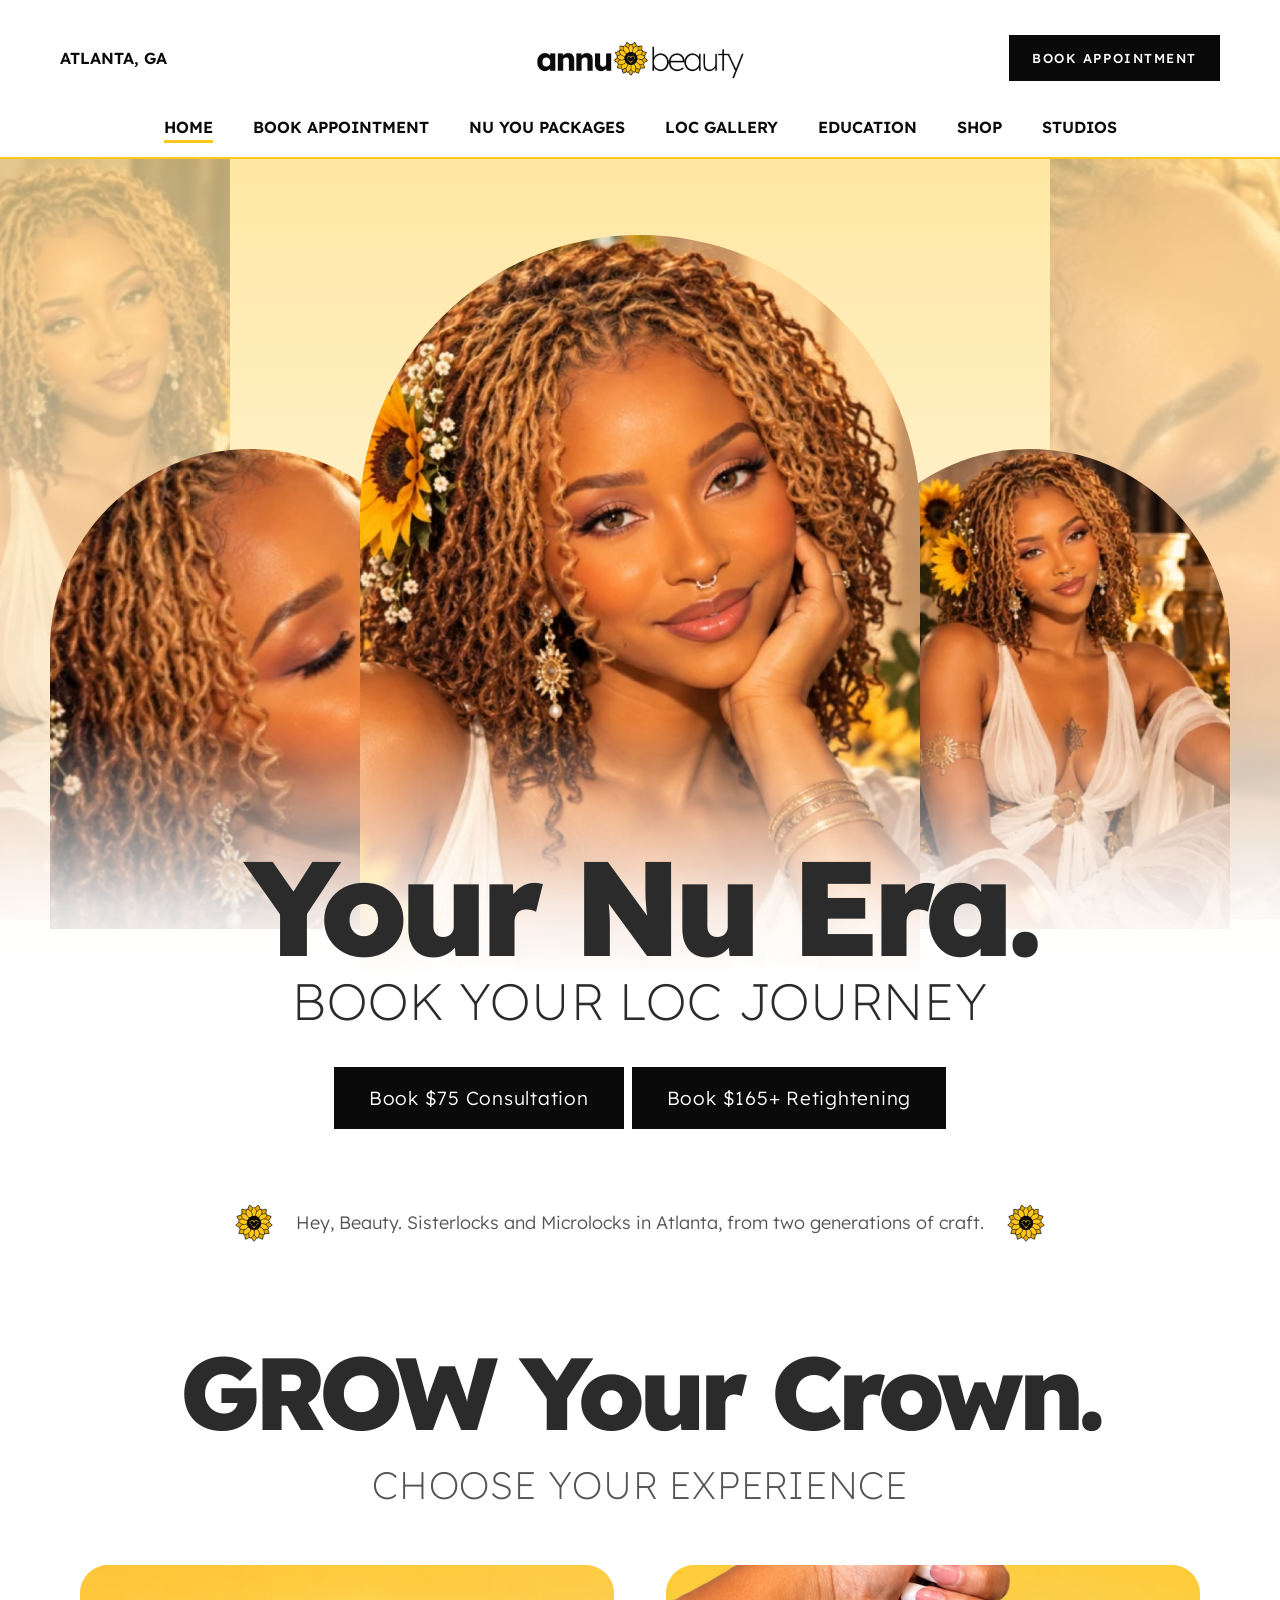
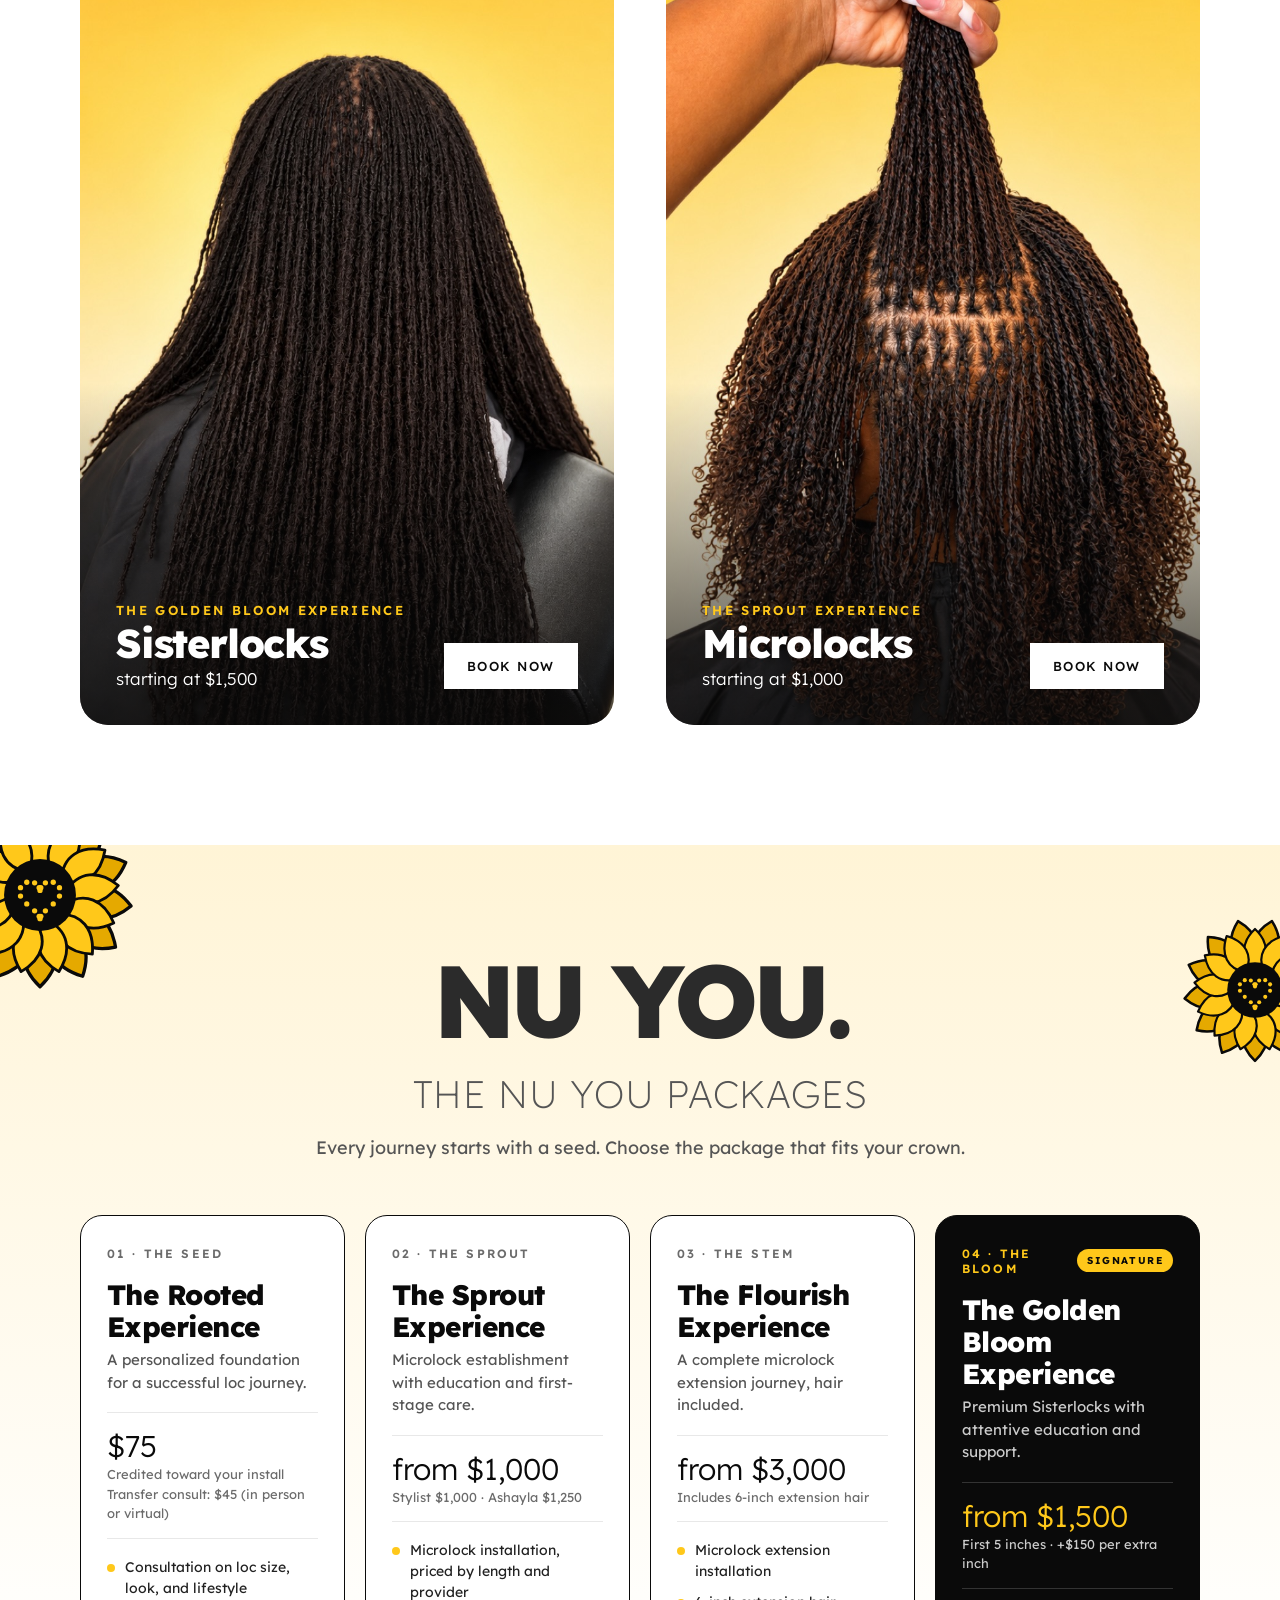
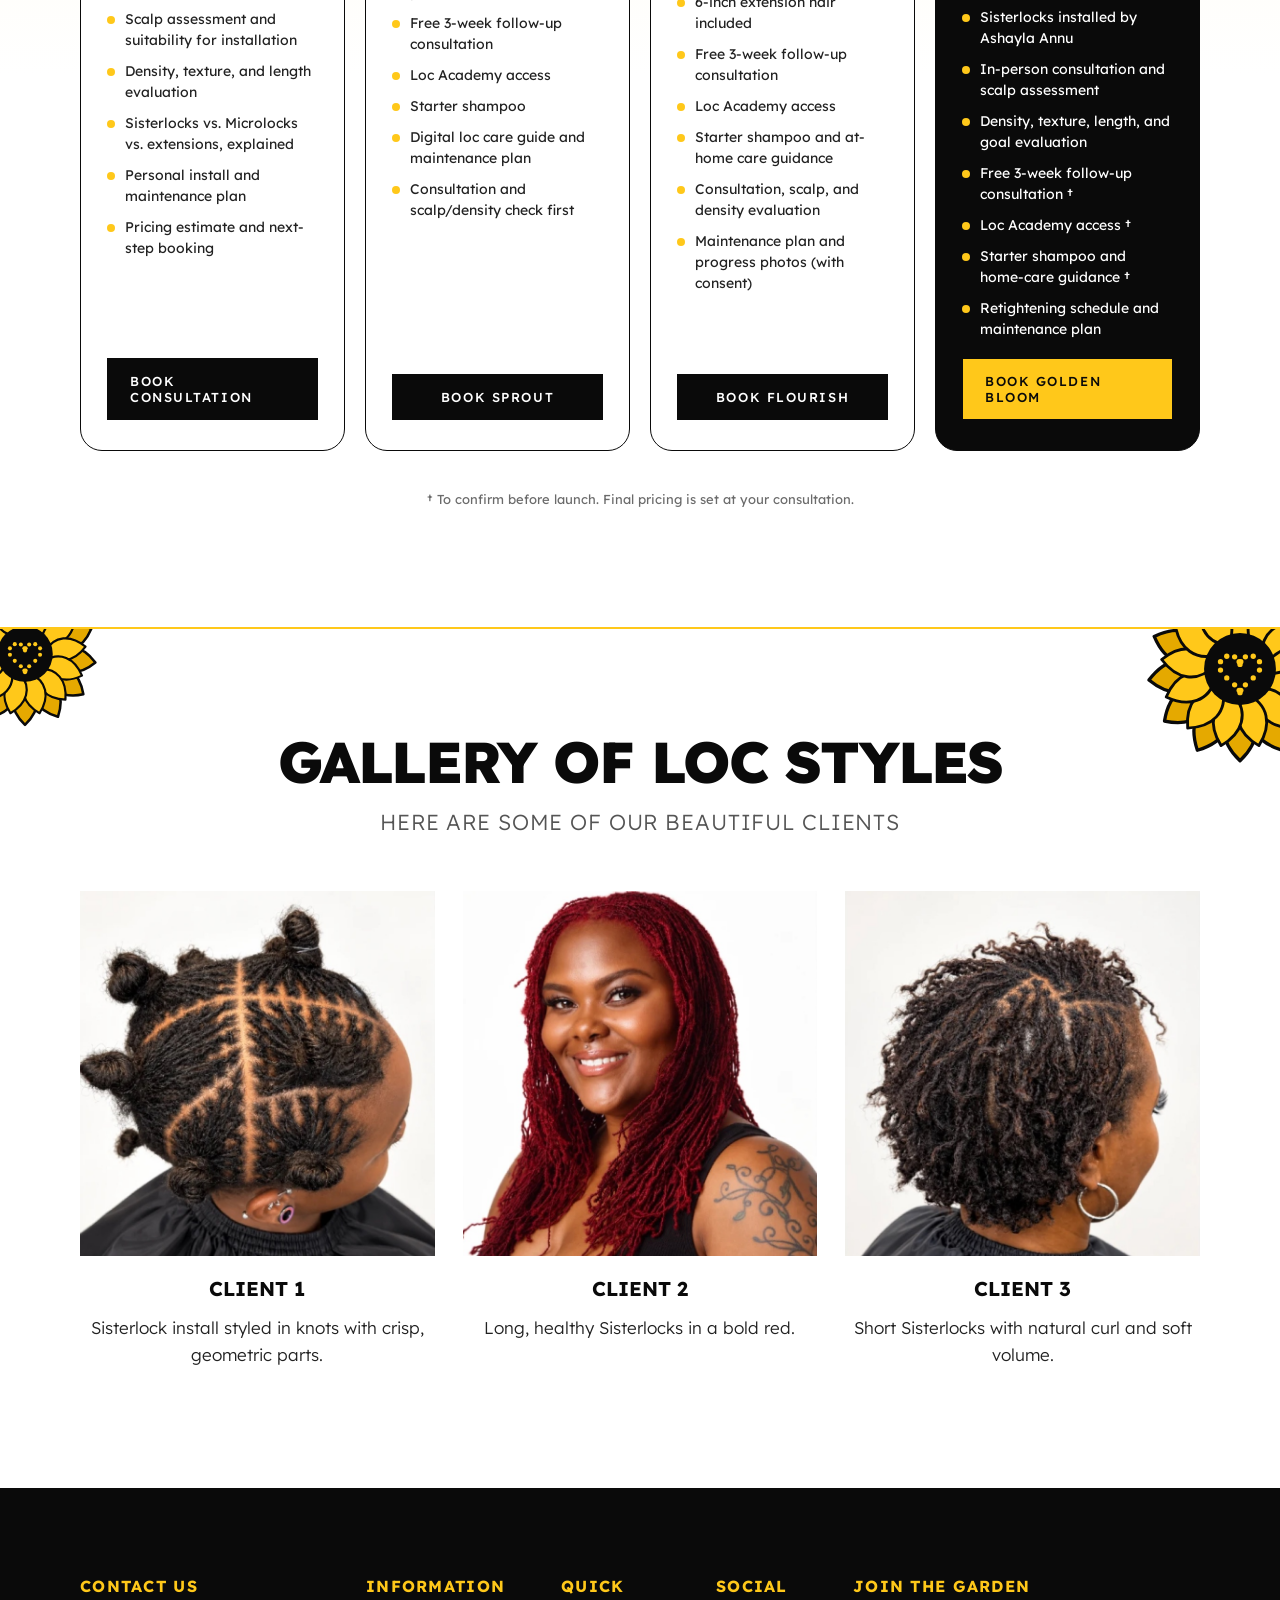
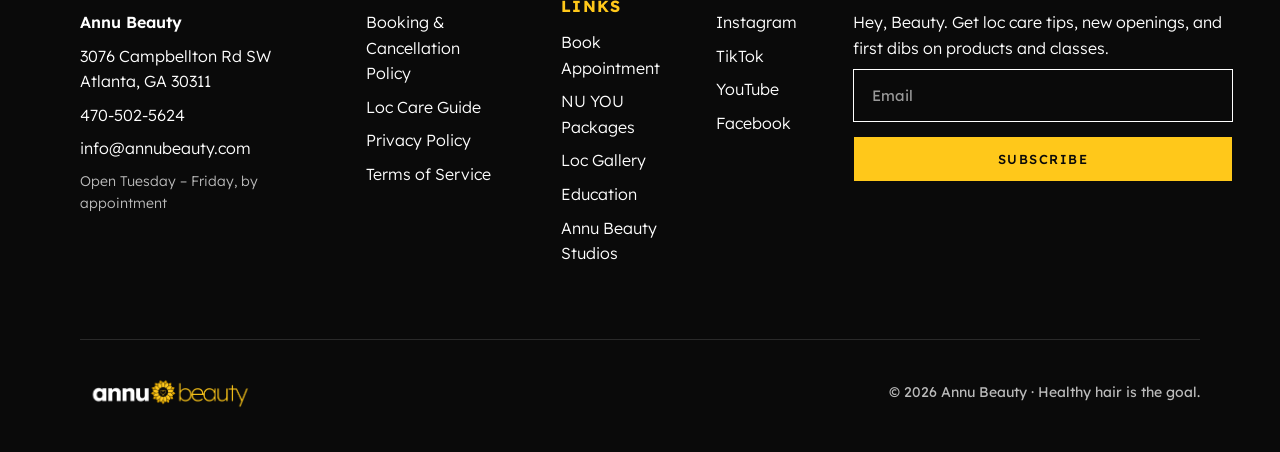
==== index.html @ c5d7414b "Launch new sunflower website" ====
<!doctype html>
<html lang="en">
<head>
  <meta charset="utf-8">
  <meta name="viewport" content="width=device-width, initial-scale=1">
  <title>Annu Beauty · Sisterlocks &amp; Microlocks in Atlanta</title>
  <meta name="description" content="Sisterlocks and Microlocks in Atlanta from a certified consultant trained by her mother. Book your consultation with Annu Beauty.">
  <link rel="icon" href="images/sunflower.svg">
  <link rel="preconnect" href="https://fonts.googleapis.com">
  <link rel="preconnect" href="https://fonts.gstatic.com" crossorigin>
  <link href="https://fonts.googleapis.com/css2?family=Lexend:wght@200;300;400;500;600;700;800&display=swap" rel="stylesheet">
  <link rel="stylesheet" href="styles.css">
  <script src="script.js" defer></script>
</head>
<body>

<header class="site-header">
  <div class="header-top">
    <div class="header-side">
      <button class="menu-toggle" aria-label="Open menu" aria-expanded="false"><svg width="24" height="24" viewBox="0 0 24 24"><path d="M3 6H21M3 12H21M3 18H21" stroke="#0A0A0A" stroke-width="2" stroke-linecap="round"/></svg></button>
      <span class="location">ATLANTA, GA</span>
    </div>
    <a class="logo" href="index.html"><img src="images/logo.png" alt="Annu Beauty"></a>
    <div class="header-side right">
      <a class="btn btn-ink btn-sm" data-book href="book.html"><span class="hide-sm">Book Appointment</span><span class="show-sm">Book</span></a>
    </div>
  </div>
  <nav class="main-nav">
    <a href="index.html" class="active">HOME</a>
    <a href="book.html">BOOK APPOINTMENT</a>
    <a href="index.html#packages">NU YOU PACKAGES</a>
    <a href="index.html#gallery">LOC GALLERY</a>
    <a href="academy.html">EDUCATION</a>
    <a href="shop.html">SHOP</a>
    <a href="studios.html">STUDIOS</a>
  </nav>
</header>

<main>
  <section class="hero" aria-label="Welcome">
    <div class="ghost l" style="background-image:url(images/hero-seated.jpg)"></div>
    <div class="ghost r" style="background-image:url(images/hero-profile.jpg)"></div>
    <div class="arch side l" style="background-image:url(images/hero-profile.jpg)"></div>
    <div class="arch side r" style="background-image:url(images/hero-seated.jpg)"></div>
    <div class="arch center" style="background-image:url(images/hero-main.jpg)" role="img" aria-label="Client with honey-blonde locs and sunflowers"></div>
    <div class="fade"></div>
    <div class="headline">
      <h1 class="mega">Your Nu Era.</h1>
      <p class="sub">Book your loc journey</p>
    </div>
  </section>

  <div class="quick-book">
    <a class="btn btn-ink btn-soft" data-book href="book.html">Book $75 Consultation</a>
    <a class="btn btn-ink btn-soft" data-book href="book.html">Book $165+ Retightening</a>
  </div>
  <p class="welcome-note"><img src="images/sunflower.svg" alt=""> Hey, Beauty. Sisterlocks and Microlocks in Atlanta, from two generations of craft. <img src="images/sunflower.svg" alt=""></p>

  <section class="wrap experiences" id="experiences">
    <div class="section-head reveal">
      <h2 class="mega">GROW Your Crown.</h2>
      <p class="sub">Choose your experience</p>
    </div>
    <div class="service-cards">
      <a class="service-card reveal" data-book href="book.html">
        <img src="images/card-sisterlocks.jpg" alt="Long mature Sisterlocks on a sunflower-yellow backdrop">
        <div class="info">
          <div><div class="tag">THE GOLDEN BLOOM EXPERIENCE</div><h3>Sisterlocks</h3><div class="price">starting at $1,500</div></div>
          <span class="btn btn-light btn-sm">Book now</span>
        </div>
      </a>
      <a class="service-card reveal" data-book href="book.html">
        <img src="images/card-microlocks.jpg" alt="Microlocks with neat grid parts lifted to show the scalp">
        <div class="info">
          <div><div class="tag">THE SPROUT EXPERIENCE</div><h3>Microlocks</h3><div class="price">starting at $1,000</div></div>
          <span class="btn btn-light btn-sm">Book now</span>
        </div>
      </a>
    </div>
  </section>

  <section class="packages pad" id="packages">
    <img class="bloom" src="images/sunflower.svg" alt="" style="left:-70px;top:-60px;width:220px;height:220px;--r:-16deg">
    <img class="bloom slow" src="images/sunflower.svg" alt="" style="right:-60px;top:60px;width:170px;height:170px;--r:22deg">
    <div class="wrap">
      <div class="section-head reveal">
        <h2 class="mega">NU YOU.</h2>
        <p class="sub">The NU YOU packages</p>
        <p>Every journey starts with a seed. Choose the package that fits your crown.</p>
      </div>
      <div class="package-grid">
        <article class="package reveal">
          <span class="num">01 · THE SEED</span>
          <div><h3>The Rooted Experience</h3><p class="lead">A personalized foundation for a successful loc journey.</p></div>
          <div class="price-box"><div class="price">$75</div><div class="price-note">Credited toward your install<br>Transfer consult: $45 (in person or virtual)</div></div>
          <ul>
            <li>Consultation on loc size, look, and lifestyle</li>
            <li>Scalp assessment and suitability for installation</li>
            <li>Density, texture, and length evaluation</li>
            <li>Sisterlocks vs. Microlocks vs. extensions, explained</li>
            <li>Personal install and maintenance plan</li>
            <li>Pricing estimate and next-step booking</li>
          </ul>
          <a class="btn btn-ink btn-sm btn-block" data-book href="book.html">Book consultation</a>
        </article>
        <article class="package reveal">
          <span class="num">02 · THE SPROUT</span>
          <div><h3>The Sprout Experience</h3><p class="lead">Microlock establishment with education and first-stage care.</p></div>
          <div class="price-box"><div class="price">from $1,000</div><div class="price-note">Stylist $1,000 · Ashayla $1,250</div></div>
          <ul>
            <li>Microlock installation, priced by length and provider</li>
            <li>Free 3-week follow-up consultation</li>
            <li>Loc Academy access</li>
            <li>Starter shampoo</li>
            <li>Digital loc care guide and maintenance plan</li>
            <li>Consultation and scalp/density check first</li>
          </ul>
          <a class="btn btn-ink btn-sm btn-block" data-book href="book.html">Book Sprout</a>
        </article>
        <article class="package reveal">
          <span class="num">03 · THE STEM</span>
          <div><h3>The Flourish Experience</h3><p class="lead">A complete microlock extension journey, hair included.</p></div>
          <div class="price-box"><div class="price">from $3,000</div><div class="price-note">Includes 6-inch extension hair</div></div>
          <ul>
            <li>Microlock extension installation</li>
            <li>6-inch extension hair included</li>
            <li>Free 3-week follow-up consultation</li>
            <li>Loc Academy access</li>
            <li>Starter shampoo and at-home care guidance</li>
            <li>Consultation, scalp, and density evaluation</li>
            <li>Maintenance plan and progress photos (with consent)</li>
          </ul>
          <a class="btn btn-ink btn-sm btn-block" data-book href="book.html">Book Flourish</a>
        </article>
        <article class="package signature reveal">
          <div class="row-between"><span class="num">04 · THE BLOOM</span><span class="badge">SIGNATURE</span></div>
          <div><h3>The Golden Bloom Experience</h3><p class="lead">Premium Sisterlocks with attentive education and support.</p></div>
          <div class="price-box"><div class="price">from $1,500</div><div class="price-note">First 5 inches · +$150 per extra inch</div></div>
          <ul>
            <li>Sisterlocks installed by Ashayla Annu</li>
            <li>In-person consultation and scalp assessment</li>
            <li>Density, texture, length, and goal evaluation</li>
            <li>Free 3-week follow-up consultation †</li>
            <li>Loc Academy access †</li>
            <li>Starter shampoo and home-care guidance †</li>
            <li>Retightening schedule and maintenance plan</li>
          </ul>
          <a class="btn btn-sun btn-sm btn-block" data-book href="book.html">Book Golden Bloom</a>
        </article>
      </div>
      <p class="note">† To confirm before launch. Final pricing is set at your consultation.</p>
    </div>
  </section>

  <section class="gallery pad" id="gallery">
    <img class="bloom" src="images/sunflower.svg" alt="" style="left:-60px;top:-60px;width:170px;height:170px;--r:-14deg">
    <img class="bloom slow" src="images/sunflower.svg" alt="" style="right:-70px;top:-70px;width:220px;height:220px;--r:18deg">
    <div class="wrap">
      <div class="section-head reveal">
        <h2 class="mega">GALLERY OF LOC STYLES</h2>
        <p class="sub">Here are some of our beautiful clients</p>
      </div>
      <div class="client-grid">
        <figure class="client reveal">
          <div class="photo"><img src="images/client-1.jpg" alt="Sisterlocks styled in knots with geometric parts"></div>
          <h3>CLIENT 1</h3>
          <p>Sisterlock install styled in knots with crisp, geometric parts.</p>
        </figure>
        <figure class="client reveal">
          <div class="photo"><img src="images/client-2.jpg" alt="Smiling client with long red Sisterlocks"></div>
          <h3>CLIENT 2</h3>
          <p>Long, healthy Sisterlocks in a bold red.</p>
        </figure>
        <figure class="client reveal">
          <div class="photo"><img src="images/client-3.jpg" alt="Short curly Sisterlocks from the side"></div>
          <h3>CLIENT 3</h3>
          <p>Short Sisterlocks with natural curl and soft volume.</p>
        </figure>
      </div>
    </div>
  </section>
</main>

<footer class="site-footer">
  <div class="wrap">
    <div class="footer-cols">
      <div class="contact-col">
        <h4>CONTACT US</h4>
        <p class="strong">Annu Beauty</p>
        <p>3076 Campbellton Rd SW<br>Atlanta, GA 30311</p>
        <a href="tel:+14705025624">470-502-5624</a>
        <a href="mailto:info@annubeauty.com">info@annubeauty.com</a>
        <p class="small">Open Tuesday – Friday, by appointment</p>
      </div>
      <div class="info-col">
        <h4>INFORMATION</h4>
        <a href="book.html#policies">Booking &amp; Cancellation Policy</a>
        <a href="academy.html">Loc Care Guide</a>
        <a href="#">Privacy Policy</a>
        <a href="#">Terms of Service</a>
      </div>
      <div>
        <h4>QUICK LINKS</h4>
        <a href="book.html">Book Appointment</a>
        <a href="index.html#packages">NU YOU Packages</a>
        <a href="index.html#gallery">Loc Gallery</a>
        <a href="academy.html">Education</a>
        <a href="studios.html">Annu Beauty Studios</a>
      </div>
      <div>
        <h4>SOCIAL</h4>
        <a href="#">Instagram</a>
        <a href="#">TikTok</a>
        <a href="#">YouTube</a>
        <a href="#">Facebook</a>
      </div>
      <div class="signup-col">
        <h4>JOIN THE GARDEN</h4>
        <p>Hey, Beauty. Get loc care tips, new openings, and first dibs on products and classes.</p>
        <form class="signup" data-signup>
          <input type="email" placeholder="Email" aria-label="Email" required>
          <button class="btn btn-sun btn-sm" type="submit">Subscribe</button>
        </form>
      </div>
    </div>
    <div class="footer-bottom">
      <img src="images/logo-on-black.png" alt="Annu Beauty">
      <span>© 2026 Annu Beauty · Healthy hair is the goal.</span>
    </div>
  </div>
</footer>

</body>
</html>
---- styles.css ----
/* Annu Beauty — sunflower brand. Colors and type from annu-beauty/context/brand.md */
:root {
  --sun: #FFC81A;
  --ink: #0A0A0A;
  --paper: #FFFFFF;
  --cream: #FFF4D6;
  --wash: #FFE8A3;
  --text: #2B2B2B;
  --muted: #555555;
  --line: #E8E8E8;
  --dark-line: #333333;
  --gutter: 80px;
}

* { box-sizing: border-box; margin: 0; padding: 0; }
html { scroll-behavior: smooth; }
body {
  font-family: "Lexend", system-ui, sans-serif;
  color: var(--ink);
  background: var(--paper);
  -webkit-font-smoothing: antialiased;
  overflow-x: hidden;
}
img { display: block; max-width: 100%; }
a { color: inherit; text-decoration: none; }
button, input { font: inherit; }

.wrap { width: 100%; max-width: 1440px; margin: 0 auto; padding: 0 var(--gutter); }

/* ---------- Buttons ---------- */
.btn {
  display: inline-flex; align-items: center; justify-content: center;
  padding: 18px 34px; font-size: 15px; font-weight: 500; letter-spacing: 0.12em;
  text-transform: uppercase; border: 1.5px solid var(--ink); cursor: pointer;
  transition: transform .2s ease, box-shadow .2s ease, background .2s ease;
}
.btn:hover { transform: translateY(-2px); box-shadow: 4px 4px 0 var(--ink); }
.btn-ink { background: var(--ink); color: var(--paper); }
.btn-ink:hover { box-shadow: 4px 4px 0 var(--sun); }
.btn-sun { background: var(--sun); color: var(--ink); }
.btn-ghost { background: transparent; color: var(--ink); }
.btn-ghost-light { background: transparent; color: var(--paper); border-color: var(--paper); }
.btn-light { background: var(--paper); color: var(--ink); border-color: var(--paper); }
.btn-block { display: flex; width: 100%; }
.btn-sm { padding: 14px 22px; font-size: 13px; }
.btn-soft { text-transform: none; letter-spacing: 0.04em; font-weight: 300; font-size: 19px; }

/* ---------- Header ---------- */
.site-header { position: sticky; top: 0; z-index: 50; background: var(--paper); border-bottom: 2px solid var(--sun); }
.header-top { display: flex; align-items: center; justify-content: space-between; padding: 26px 60px 12px; }
.header-side { width: 380px; display: flex; align-items: center; gap: 26px; }
.header-side.right { justify-content: flex-end; }
.location { font-size: 16px; font-weight: 600; }
.logo img { width: 240px; height: auto; }
.icon-btn { width: 24px; height: 24px; display: inline-flex; }
.main-nav { display: flex; justify-content: center; gap: 40px; padding: 14px 60px 20px; }
.main-nav a { font-size: 16px; font-weight: 600; position: relative; }
.main-nav a::after { content: ""; position: absolute; left: 0; right: 0; bottom: -6px; height: 3px; background: var(--sun); transform: scaleX(0); transition: transform .25s ease; }
.main-nav a:hover::after, .main-nav a.active::after { transform: scaleX(1); }
.menu-toggle { display: none; background: none; border: 0; cursor: pointer; }

/* ---------- Headlines ---------- */
.mega { font-weight: 800; letter-spacing: -0.06em; line-height: 1; color: var(--text); }
.sub { font-weight: 200; letter-spacing: 0.02em; color: var(--text); text-transform: uppercase; }
.eyebrow { font-size: 13px; font-weight: 600; letter-spacing: 0.2em; text-transform: uppercase; }
.section-head { text-align: center; display: flex; flex-direction: column; align-items: center; gap: 6px; margin-bottom: 56px; }
.section-head .mega { font-size: clamp(44px, 8vw, 120px); }
.section-head .sub { font-size: clamp(18px, 3vw, 46px); }
.section-head p { color: var(--muted); font-size: 18px; margin-top: 12px; }
section { position: relative; }
.pad { padding: 104px 0 120px; }

/* ---------- Decorative sunflowers ---------- */
.bloom { position: absolute; pointer-events: none; z-index: 1; animation: sway 6s ease-in-out infinite; }
.bloom.slow { animation-duration: 9s; }
@keyframes sway { 0%,100% { transform: rotate(var(--r, 0deg)); } 50% { transform: rotate(calc(var(--r, 0deg) + 10deg)); } }

/* ---------- Scroll reveal ---------- */
.reveal { opacity: 0; transform: translateY(30px); transition: opacity .8s ease, transform .8s ease; }
.reveal.in { opacity: 1; transform: none; }

/* ---------- Welcome hero ---------- */
.hero { position: relative; height: 900px; overflow: hidden; background: linear-gradient(180deg, var(--wash) 0%, #FFF4D6 55%, var(--paper) 100%); }
.hero .ghost { position: absolute; top: 0; width: 380px; height: 760px; opacity: .3; background-size: cover; }
.hero .ghost.l { left: -150px; background-position: 45% 20%; }
.hero .ghost.r { right: -150px; background-position: 100% 40%; }
.hero .arch { position: absolute; background-size: cover; border-radius: 999px 999px 0 0; }
.hero .arch.side { top: 290px; width: 400px; height: 480px; }
.hero .arch.l { left: calc(50% - 590px); background-position: 100% 30%; }
.hero .arch.r { left: calc(50% + 190px); background-position: 47% 20%; }
.hero .arch.center { top: 20px; left: calc(50% - 280px); width: 560px; height: 760px; background-position: 55% 30%; animation: slowzoom 18s ease-in-out infinite alternate; }
@keyframes slowzoom { from { background-size: 100%; } to { background-size: 108%; } }
.hero .fade { position: absolute; left: 0; right: 0; top: 560px; height: 340px; background: linear-gradient(180deg, rgba(255,255,255,0) 0%, rgba(255,255,255,.85) 55%, #fff 75%); }
.hero .headline { position: absolute; left: 0; right: 0; top: 680px; text-align: center; z-index: 2; }
.hero .headline .mega { font-size: clamp(56px, 10.5vw, 150px); }
.hero .headline .sub { font-size: clamp(20px, 4vw, 58px); line-height: 1.1; }
.quick-book { display: flex; justify-content: center; gap: 8px; padding: 8px 20px 72px; }
.welcome-note { display: flex; align-items: center; justify-content: center; gap: 20px; padding: 0 20px 96px; color: var(--muted); font-size: 18px; font-weight: 300; text-align: center; }
.welcome-note img { width: 44px; animation: spin 14s linear infinite; }
@keyframes spin { to { transform: rotate(360deg); } }

/* ---------- Service cards ---------- */
.service-cards { display: grid; grid-template-columns: 1fr 1fr; gap: 52px; }
.service-card { position: relative; height: 760px; border-radius: 28px; overflow: hidden; display: flex; flex-direction: column; justify-content: flex-end; }
.service-card img { position: absolute; inset: 0; width: 100%; height: 100%; object-fit: cover; object-position: 50% 30%; transition: transform .8s ease; }
.service-card:hover img { transform: scale(1.05); }
.service-card::after { content: ""; position: absolute; inset: 0; background: linear-gradient(180deg, rgba(10,10,10,0) 55%, rgba(10,10,10,.75) 100%); }
.service-card .info { position: relative; z-index: 1; display: flex; align-items: flex-end; justify-content: space-between; padding: 36px; color: var(--paper); }
.service-card .tag { color: var(--sun); font-size: 13px; font-weight: 600; letter-spacing: .18em; }
.service-card h3 { font-size: 40px; font-weight: 800; letter-spacing: -.03em; }
.service-card .price { font-size: 17px; font-weight: 300; }

/* ---------- Packages ---------- */
.packages { background: linear-gradient(180deg, var(--cream) 0%, var(--paper) 60%); overflow: hidden; }
.package-grid { display: grid; grid-template-columns: repeat(4, 1fr); gap: 20px; }
.package { display: flex; flex-direction: column; gap: 18px; padding: 30px 26px; border: 1.5px solid var(--ink); border-radius: 22px; background: var(--paper); transition: transform .3s ease, box-shadow .3s ease; }
.package:hover { transform: translateY(-6px); box-shadow: 8px 8px 0 var(--sun); }
.package .num { font-size: 12px; font-weight: 600; letter-spacing: .18em; color: #6B6B6B; }
.package h3 { font-size: 28px; font-weight: 800; letter-spacing: -.02em; line-height: 1.15; }
.package .lead { color: var(--muted); font-size: 15px; line-height: 1.5; margin-top: 6px; }
.package .price-box { padding: 14px 0; border-top: 1px solid var(--line); border-bottom: 1px solid var(--line); }
.package .price { font-size: 30px; font-weight: 300; }
.package .price-note { font-size: 13px; color: #6B6B6B; line-height: 1.5; }
.package ul { list-style: none; display: flex; flex-direction: column; gap: 10px; flex-grow: 1; }
.package li { position: relative; padding-left: 18px; font-size: 14px; line-height: 1.5; color: #222; }
.package li::before { content: ""; position: absolute; left: 0; top: 7px; width: 8px; height: 8px; border-radius: 50%; background: var(--sun); }
.package.signature { background: var(--ink); color: var(--paper); position: relative; }
.package.signature .num, .package.signature .price { color: var(--sun); }
.package.signature .lead, .package.signature .price-note { color: #CCC; }
.package.signature .price-box { border-color: var(--dark-line); }
.package.signature li { color: var(--paper); }
.badge { display: inline-block; padding: 5px 10px; background: var(--sun); color: var(--ink); border-radius: 999px; font-size: 10px; font-weight: 700; letter-spacing: .14em; }
.row-between { display: flex; align-items: center; justify-content: space-between; gap: 10px; }

/* ---------- Testimonials / gallery ---------- */
.gallery { border-top: 2px solid var(--sun); overflow: hidden; }
.gallery .section-head .mega { font-size: clamp(28px, 4.5vw, 64px); letter-spacing: -.03em; color: var(--ink); }
.gallery .section-head .sub { font-size: clamp(13px, 1.7vw, 24px); font-weight: 300; letter-spacing: .04em; }
.client-grid { display: grid; grid-template-columns: repeat(3, 1fr); gap: 28px; }
.client { text-align: center; display: flex; flex-direction: column; align-items: center; gap: 14px; }
.client .photo { width: 100%; aspect-ratio: 408/420; overflow: hidden; }
.client .photo img { width: 100%; height: 100%; object-fit: cover; transition: transform .6s ease; }
.client:hover .photo img { transform: scale(1.05); }
.client h3 { font-size: 20px; font-weight: 700; padding-top: 6px; }
.client p { font-size: 17px; font-weight: 300; font-style: italic; line-height: 1.55; color: #222; }
.center { display: flex; justify-content: center; margin-top: 56px; }

/* ---------- Footer ---------- */
.site-footer { background: var(--ink); color: var(--paper); position: relative; overflow: hidden; }
.footer-cols { display: grid; grid-template-columns: 230px 1fr 1fr 1fr 380px; gap: 56px; padding: 88px 0 64px; }
.footer-cols h4 { color: var(--sun); font-size: 16px; font-weight: 700; letter-spacing: .08em; margin-bottom: 14px; }
.footer-cols a, .footer-cols p { display: block; font-size: 16px; font-weight: 300; line-height: 1.6; margin-bottom: 8px; }
.footer-cols a:hover { color: var(--sun); }
.footer-cols .strong { font-weight: 600; }
.footer-cols .small { font-size: 14px; color: #BBB; }
.signup { display: flex; flex-direction: column; gap: 14px; }
.signup input { padding: 16px 18px; border: 1px solid var(--paper); background: transparent; color: var(--paper); font-size: 15px; }
.signup input::placeholder { color: #999; }
.footer-bottom { display: flex; align-items: center; justify-content: space-between; padding: 28px 0 36px; border-top: 1px solid #2A2A2A; color: #BBB; font-size: 14px; }
.footer-bottom img { width: 180px; }

/* ---------- Page title band ---------- */
.page-title { text-align: center; padding: 88px 20px 64px; background: linear-gradient(180deg, var(--wash) 0%, var(--paper) 100%); overflow: hidden; }
.page-title .mega { font-size: clamp(50px, 8.5vw, 120px); }
.page-title .sub { font-size: clamp(20px, 3.2vw, 46px); margin-top: 6px; }
.page-title p { color: var(--muted); font-size: 18px; margin-top: 18px; }

/* ---------- Book page ---------- */
.steps { display: grid; grid-template-columns: repeat(3, 1fr); gap: 20px; padding: 24px 0 72px; }
.step { display: flex; gap: 18px; align-items: flex-start; padding: 28px; border: 1.5px solid var(--ink); border-radius: 20px; }
.step .dot { width: 52px; height: 52px; border-radius: 50%; background: var(--sun); display: flex; align-items: center; justify-content: center; font-size: 22px; font-weight: 800; flex-shrink: 0; }
.step .dot.ink { background: var(--ink); color: var(--sun); }
.step h3 { font-size: 22px; font-weight: 700; margin-bottom: 6px; }
.step p { color: var(--muted); font-size: 15px; line-height: 1.5; }
.book-online { background: var(--sun); padding: 112px 0; overflow: hidden; }
.book-online .wrap { display: grid; grid-template-columns: 470px 1fr; gap: 72px; align-items: center; }
.book-online h2 { font-size: clamp(36px, 5vw, 66px); font-weight: 800; letter-spacing: -.05em; line-height: 1.03; margin: 24px 0; }
.book-online p { font-size: 18px; font-weight: 300; line-height: 1.55; }
.checks { list-style: none; margin-top: 22px; display: flex; flex-direction: column; gap: 10px; font-size: 15px; font-weight: 500; }
.embed { background: var(--paper); border: 2px solid var(--ink); border-radius: 24px; overflow: hidden; box-shadow: 10px 10px 0 var(--ink); min-height: 640px; display: flex; flex-direction: column; }
.embed-bar { display: flex; justify-content: space-between; padding: 16px 24px; border-bottom: 1px solid var(--line); font-size: 15px; font-weight: 600; }
.embed-bar span { font-size: 12px; font-weight: 400; letter-spacing: .1em; color: #888; }
.embed iframe { flex-grow: 1; width: 100%; border: 0; }
.embed-fallback { flex-grow: 1; display: grid; grid-template-columns: 52% 1fr; }
.svc { display: flex; justify-content: space-between; padding: 20px 24px; border-bottom: 1px solid #F0F0F0; border-right: 1px solid var(--line); cursor: pointer; transition: background .2s; }
.svc:hover, .svc.on { background: #FFF8E1; }
.svc b { display: block; font-size: 15px; font-weight: 600; }
.svc small { color: #888; font-size: 13px; }
.cal { padding: 24px; display: flex; flex-direction: column; gap: 18px; }
.days, .times { display: flex; flex-wrap: wrap; gap: 8px; }
.day { width: 56px; padding: 10px 0; text-align: center; border: 1px solid var(--line); border-radius: 10px; cursor: pointer; background: none; }
.day small { display: block; font-size: 11px; color: #888; }
.day b { font-size: 17px; }
.day.on { background: var(--ink); color: var(--paper); border-color: var(--ink); }
.day.on small { color: var(--sun); }
.time { padding: 10px 16px; border: 1px solid var(--ink); border-radius: 999px; font-size: 13px; cursor: pointer; background: none; }
.time.on { background: var(--sun); font-weight: 600; }
.cal .btn { margin-top: auto; }
.policies { background: var(--ink); color: var(--paper); border-radius: 28px; padding: 56px; position: relative; overflow: hidden; }
.policies h2 { color: var(--sun); font-size: clamp(30px, 4vw, 56px); font-weight: 800; letter-spacing: -.03em; margin-bottom: 32px; }
.policy-grid { display: grid; grid-template-columns: repeat(4, 1fr); gap: 24px; }
.policy { padding: 26px; border: 1px solid var(--dark-line); border-radius: 18px; }
.policy .n { color: var(--sun); font-size: 12px; font-weight: 600; letter-spacing: .18em; }
.policy h3 { font-size: 22px; font-weight: 700; margin: 10px 0; }
.policy p { color: #CCC; font-size: 15px; line-height: 1.55; }
.policy.hl { background: var(--sun); border-color: var(--sun); color: var(--ink); }
.policy.hl .n, .policy.hl p { color: var(--ink); }

/* ---------- Studios ---------- */
.studios-hero { background: var(--ink); color: var(--paper); padding: 80px 0; overflow: hidden; }
.studios-hero .wrap { display: grid; grid-template-columns: 560px 1fr; gap: 64px; align-items: center; }
.studios-hero h1 { font-size: clamp(40px, 5vw, 72px); font-weight: 800; letter-spacing: -.05em; line-height: 1.03; margin: 26px 0; }
.studios-hero p { color: #CCC; font-size: 18px; font-weight: 300; line-height: 1.55; }
.studios-hero .addr { color: var(--sun); font-size: 15px; font-weight: 500; margin: 22px 0 26px; }
.studios-logo { width: 300px; }
.photo-stack { display: grid; gap: 16px; }
.photo-stack img { width: 100%; object-fit: cover; border-radius: 24px; }
.photo-stack .big { height: 400px; }
.photo-stack .pair { display: grid; grid-template-columns: 1fr 1fr; gap: 16px; }
.photo-stack .pair img { height: 200px; border-radius: 20px; }
.offer-bar { background: var(--sun); display: flex; justify-content: center; align-items: center; gap: 28px; padding: 22px 20px; text-align: center; flex-wrap: wrap; }
.offer-bar b { font-weight: 800; letter-spacing: .08em; font-size: 16px; }
.rent-grid { display: grid; grid-template-columns: repeat(3, 1fr); gap: 22px; }
.chips { display: flex; flex-wrap: wrap; justify-content: center; gap: 12px; max-width: 1100px; margin: 0 auto 40px; }
.chip { padding: 12px 22px; border: 1.5px solid var(--ink); border-radius: 999px; font-size: 16px; font-weight: 500; }
.chip.on { background: var(--sun); font-weight: 600; }
.who { background: linear-gradient(180deg, var(--cream) 0%, var(--paper) 100%); padding: 88px 0; text-align: center; }
.who h2 { font-size: clamp(24px, 3.4vw, 48px); font-weight: 800; letter-spacing: -.03em; margin-bottom: 28px; }

/* ---------- Shop ---------- */
.shop-hero { background: var(--sun); padding: 96px 0; overflow: hidden; }
.shop-hero .wrap { display: grid; grid-template-columns: 1fr auto; gap: 56px; align-items: center; }
.shop-hero h1 { font-size: clamp(50px, 7.6vw, 110px); font-weight: 800; letter-spacing: -.06em; line-height: .95; margin: 24px 0; }
.shop-hero p { font-size: 20px; font-weight: 300; line-height: 1.55; max-width: 600px; }
.waitlist { display: flex; max-width: 600px; margin-top: 24px; }
.waitlist input { flex-grow: 1; padding: 20px 22px; border: 2px solid var(--ink); background: var(--paper); font-size: 16px; min-width: 0; }
.waitlist .btn { border-width: 2px; }
.bottles { display: flex; align-items: flex-end; gap: 28px; }
.bottles svg { animation: bob 4s ease-in-out infinite; }
.bottles svg:nth-child(2) { animation-delay: .6s; }
.bottles svg:nth-child(3) { animation-delay: 1.2s; }
@keyframes bob { 0%,100% { transform: translateY(0); } 50% { transform: translateY(-10px); } }
.product-grid { display: grid; grid-template-columns: repeat(3, 1fr); gap: 22px; }
.product { display: flex; flex-direction: column; align-items: center; gap: 14px; padding: 36px 28px; border: 1.5px solid var(--ink); border-radius: 24px; text-align: center; }
.product svg { height: 230px; width: auto; }
.product h3 { font-size: 24px; font-weight: 800; }
.product p { color: var(--muted); font-size: 15px; line-height: 1.55; }
.product.dark { background: var(--ink); color: var(--paper); }
.product.dark p { color: #CCC; }
.note { text-align: center; color: #6B6B6B; font-size: 13px; margin-top: 40px; }

/* ---------- Academy ---------- */
.academy-hero { padding: 88px 0; background: linear-gradient(180deg, var(--wash) 0%, var(--paper) 100%); overflow: hidden; }
.academy-hero .wrap { display: grid; grid-template-columns: 600px 1fr; gap: 64px; align-items: center; }
.academy-hero h1 { font-size: clamp(48px, 6.6vw, 96px); font-weight: 800; letter-spacing: -.055em; line-height: .98; margin: 24px 0; }
.academy-hero p { color: #333; font-size: 19px; font-weight: 300; line-height: 1.6; }
.academy-hero .img { height: 560px; border-radius: 280px 280px 24px 24px; object-fit: cover; width: 100%; }
.btn-row { display: flex; gap: 12px; flex-wrap: wrap; margin-top: 28px; }
.who-for { display: grid; grid-template-columns: repeat(3, 1fr); gap: 20px; padding-bottom: 104px; }
.who-for div { padding: 28px; border-top: 3px solid var(--sun); }
.who-for h3 { font-size: 22px; font-weight: 700; margin-bottom: 10px; }
.who-for p { color: var(--muted); font-size: 15px; line-height: 1.55; }

/* ---------- Phone ---------- */
@media (max-width: 1100px) {
  :root { --gutter: 32px; }
  .package-grid, .policy-grid { grid-template-columns: 1fr 1fr; }
  .footer-cols { grid-template-columns: 1fr 1fr 1fr; }
  .footer-cols .signup-col { grid-column: 1 / -1; }
  .header-side { width: auto; }
  .main-nav { gap: 24px; }
  .studios-hero .wrap, .academy-hero .wrap, .book-online .wrap { grid-template-columns: 1fr; }
}

@media (max-width: 760px) {
  :root { --gutter: 20px; }
  .header-top { padding: 14px 20px; }
  .location, .header-side .icon-btn { display: none; }
  .menu-toggle { display: inline-flex; }
  .logo img { width: 150px; }
  .header-side.right .btn { padding: 10px 12px; font-size: 11px; }
  .main-nav { display: none; flex-direction: column; gap: 0; padding: 0 20px 12px; }
  .main-nav.open { display: flex; }
  .main-nav a { padding: 14px 0; border-top: 1px solid var(--line); }
  .main-nav a::after { display: none; }
  .header-side { gap: 0; }

  .hero { height: 620px; }
  .hero .ghost { display: none; }
  .hero .arch.center { top: 24px; left: calc(50% - 130px); width: 260px; height: 420px; }
  .hero .arch.side { top: 130px; width: 150px; height: 300px; }
  .hero .arch.l { left: -40px; }
  .hero .arch.r { left: auto; right: -40px; }
  .hero .fade { top: 330px; height: 180px; }
  .hero .headline { top: 450px; }
  .quick-book { flex-direction: column; padding: 8px 20px 40px; }
  .quick-book .btn { width: 100%; }
  .btn-soft { font-size: 16px; }
  .welcome-note { font-size: 14px; gap: 10px; padding-bottom: 56px; }
  .welcome-note img { width: 30px; }

  .pad { padding: 48px 0; }
  .section-head { margin-bottom: 28px; }
  .service-cards, .package-grid, .client-grid, .steps, .policy-grid, .rent-grid, .product-grid, .who-for { grid-template-columns: 1fr; }
  .service-cards { gap: 20px; }
  .service-card { height: 440px; border-radius: 22px; }
  .service-card .info { padding: 22px; }
  .service-card h3 { font-size: 28px; }
  .package { padding: 22px; }
  .client-grid { gap: 36px; }
  .footer-cols { grid-template-columns: 1fr 1fr; gap: 26px; padding: 40px 0 28px; }
  .footer-cols .contact-col, .footer-cols .info-col { grid-column: 1 / -1; }
  .footer-cols .info-col { display: none; }
  .footer-cols .signup-col { order: -1; }
  .footer-bottom { flex-direction: column; gap: 10px; font-size: 12px; }
  .footer-bottom img { width: 150px; }

  .page-title { padding: 44px 20px 28px; }
  .page-title p { font-size: 14px; }
  .step { padding: 18px; }
  .step .dot { width: 38px; height: 38px; font-size: 16px; }
  .step h3 { font-size: 17px; }
  .book-online { padding: 36px 0; }
  .embed { min-height: 0; box-shadow: 6px 6px 0 var(--ink); }
  .embed-fallback { grid-template-columns: 1fr; }
  .svc { border-right: 0; }
  .policies { padding: 36px 20px; border-radius: 0; margin: 0 -20px; }

  .studios-hero { padding: 36px 0; }
  .studios-logo { width: 200px; }
  .photo-stack .big { height: 230px; border-radius: 18px; }
  .photo-stack .pair img { height: 140px; }
  .offer-bar { flex-direction: column; gap: 4px; padding: 16px 20px; }
  .offer-bar b { font-size: 12px; }
  .offer-bar span { font-size: 12px; }
  .chip { padding: 9px 14px; font-size: 13px; }

  .shop-hero { padding: 40px 0; }
  .shop-hero .wrap { grid-template-columns: 1fr; gap: 24px; }
  .bottles { order: -1; justify-content: center; gap: 16px; }
  .bottles svg { height: auto; width: 26%; }
  .waitlist { flex-direction: column; gap: 8px; }
  .product { flex-direction: row; text-align: left; padding: 18px; gap: 16px; }
  .product svg { height: 124px; flex-shrink: 0; }
  .product h3 { font-size: 18px; }
  .product p { font-size: 13px; }

  .academy-hero { padding: 36px 0; }
  .academy-hero .img { height: 380px; border-radius: 175px 175px 20px 20px; order: -1; }
  .academy-hero .wrap { gap: 18px; }
  .academy-hero .wrap > div:first-child { order: 2; }
  .btn-row .btn { width: 100%; }
  .bloom { width: 110px !important; height: 110px !important; }
}

@media (prefers-reduced-motion: reduce) {
  *, *::before, *::after { animation: none !important; transition: none !important; }
  .reveal { opacity: 1; transform: none; }
}
.thanks { color: var(--sun); font-size: 16px; font-weight: 500; }
.show-sm { display: none; }
.experiences { padding-bottom: 120px; }
@media (max-width: 760px) {
  .hide-sm { display: none; }
  .show-sm { display: inline; }
  .experiences { padding-bottom: 48px; }
  .service-card .btn { padding: 12px 16px; font-size: 11px; white-space: nowrap; }
  .service-card .tag { font-size: 10px; }
}
.cal-note { color: var(--muted); font-size: 15px; line-height: 1.55; }
.cal-list { margin-top: 0; }
a.svc { color: var(--ink); }
.client p { font-style: normal; }
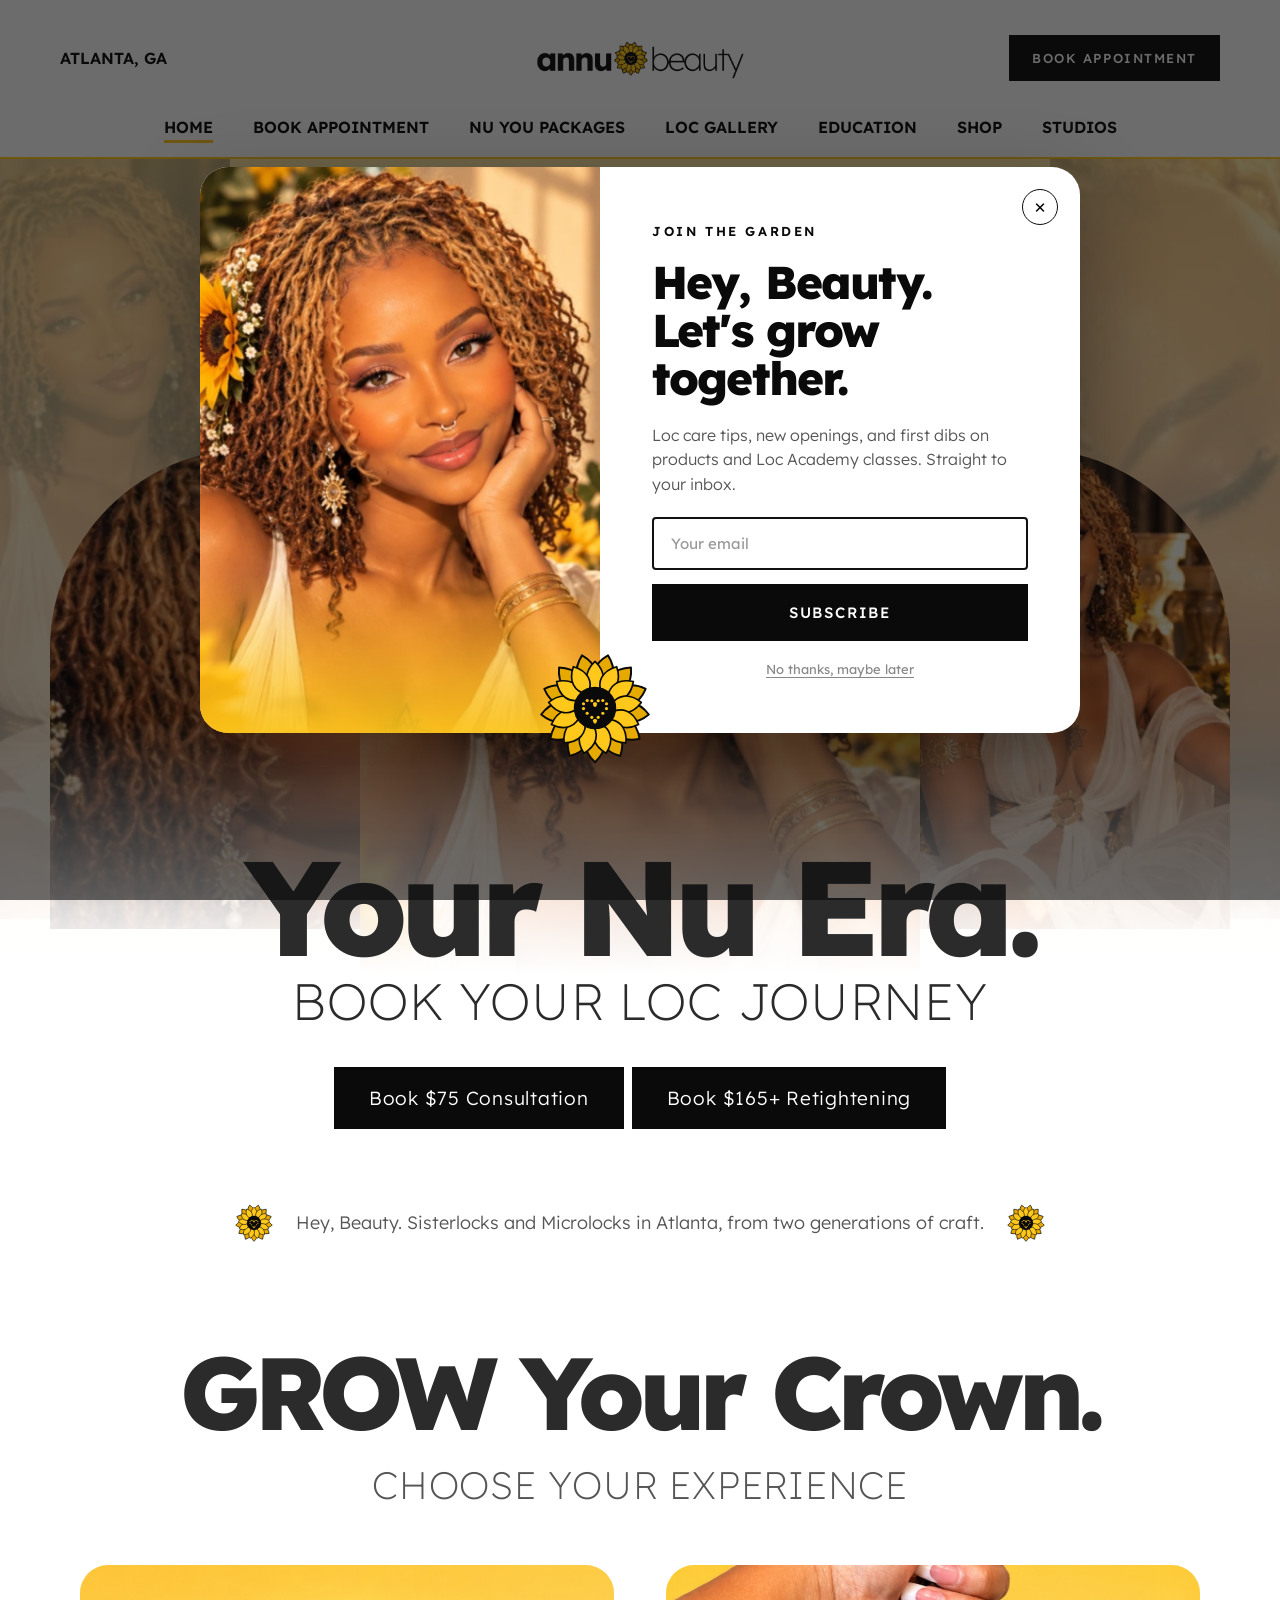
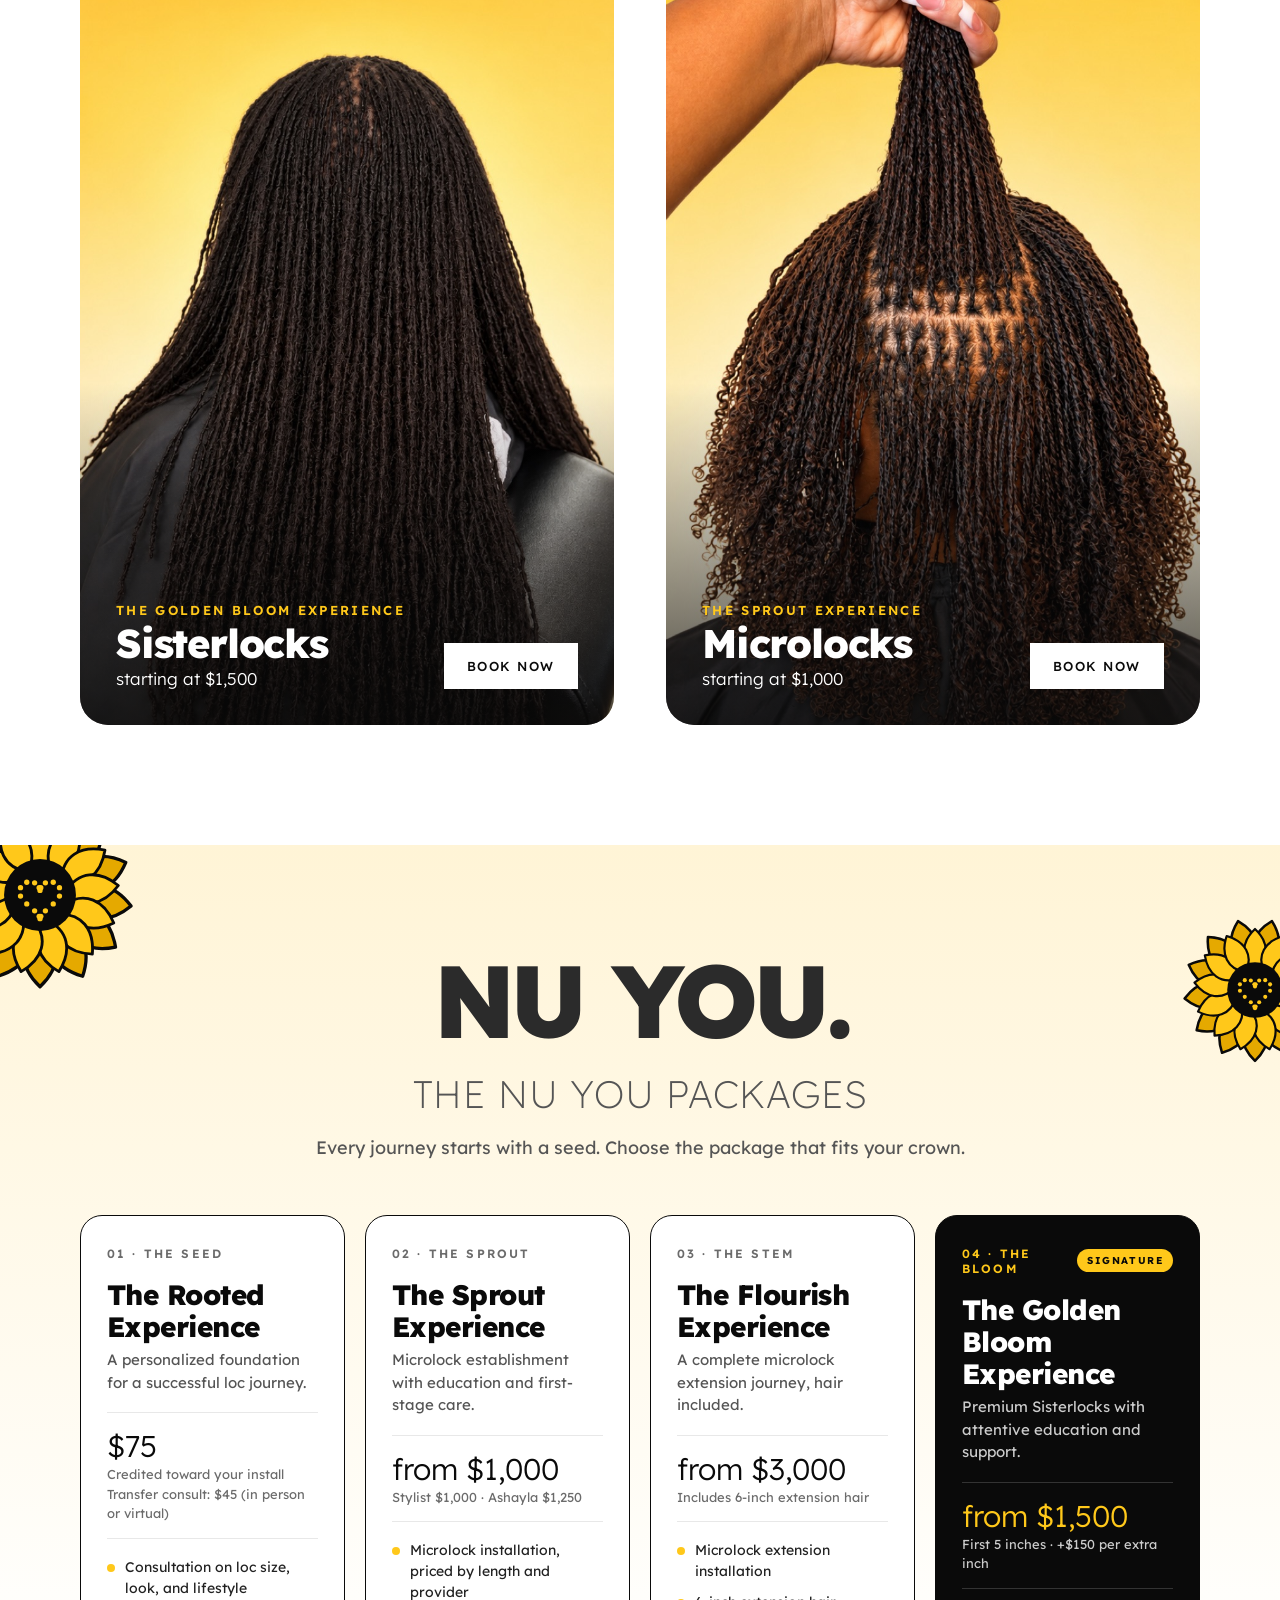
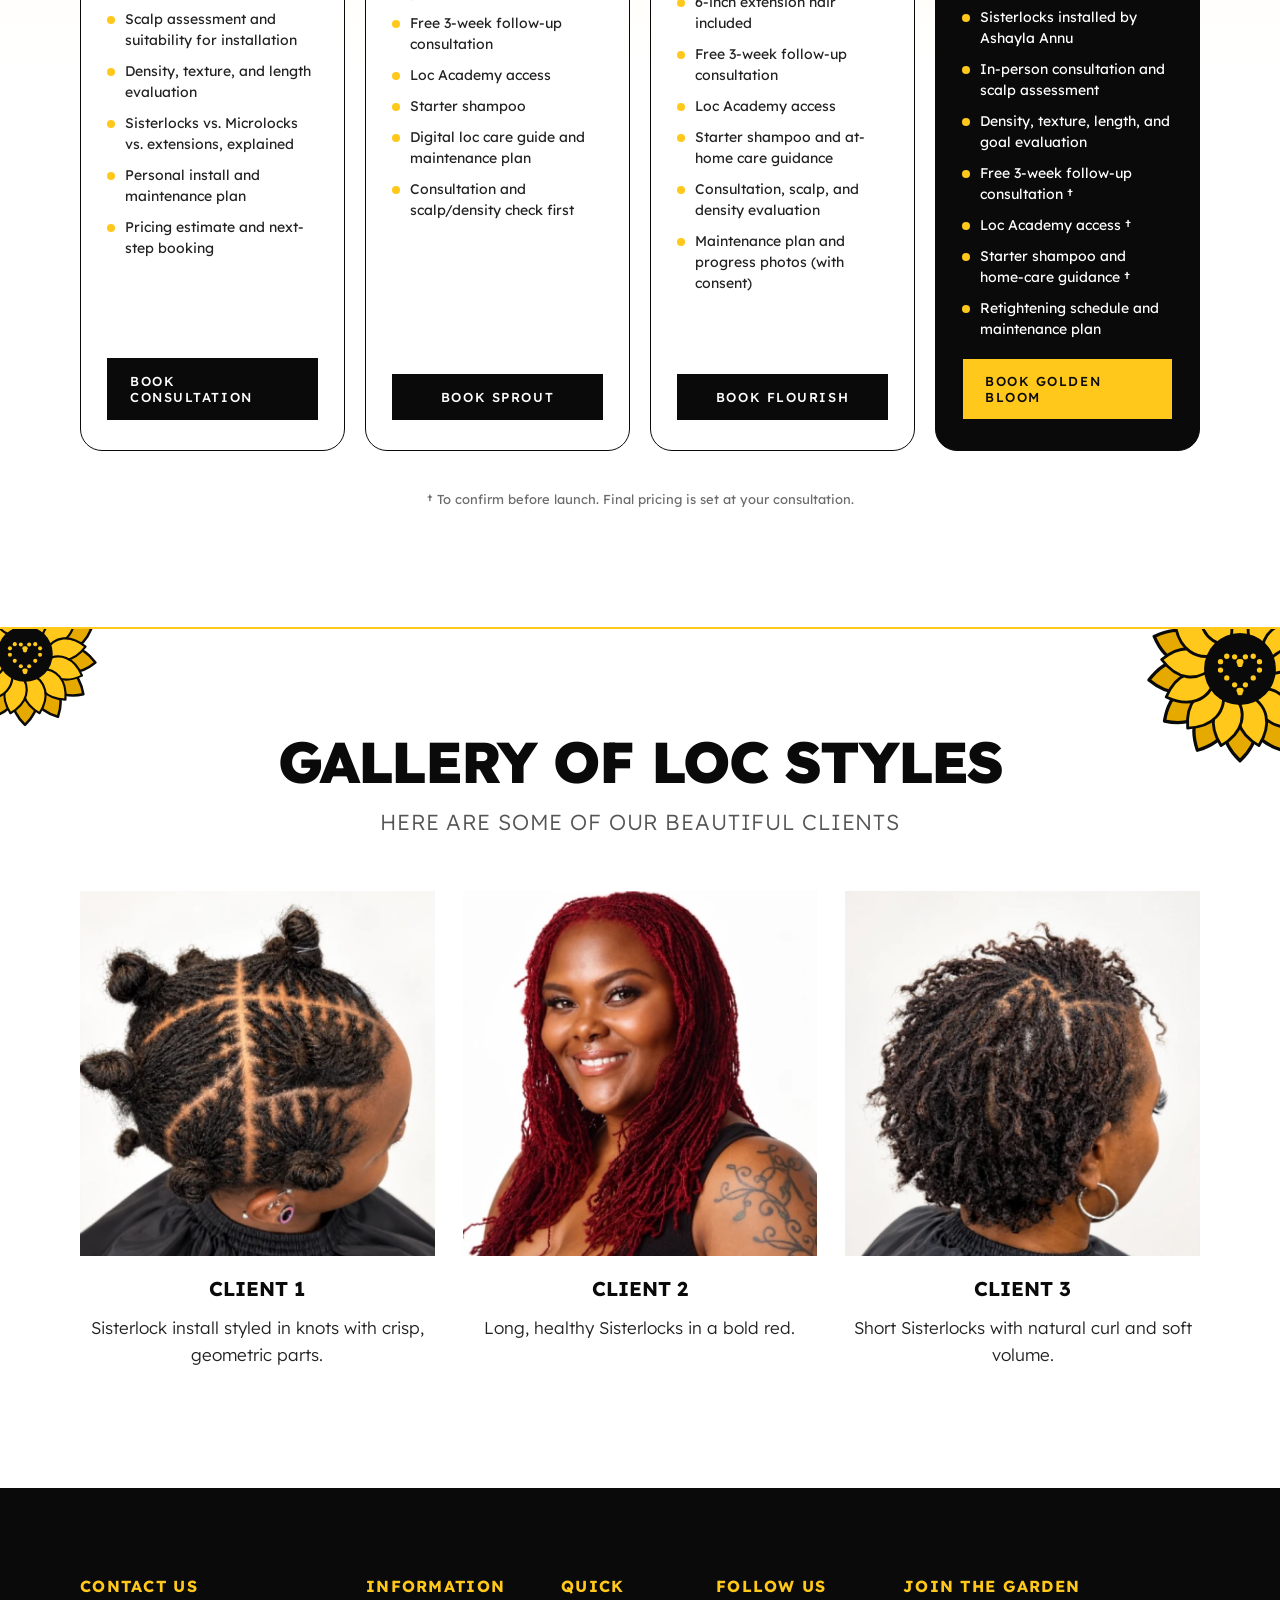
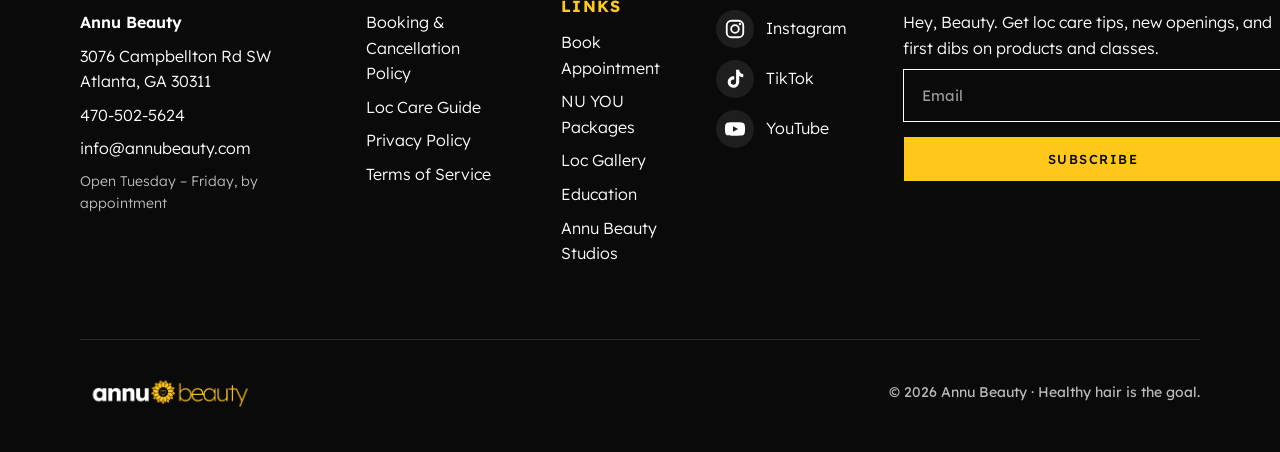
==== commit c9811d6f: "Add mailing list pop-up, Mailchimp signup, social icons" ====
--- a/index.html
+++ b/index.html
@@ -208,16 +208,17 @@
         <a href="studios.html">Annu Beauty Studios</a>
       </div>
       <div>
-        <h4>SOCIAL</h4>
-        <a href="#">Instagram</a>
-        <a href="#">TikTok</a>
-        <a href="#">YouTube</a>
-        <a href="#">Facebook</a>
+        <h4>FOLLOW US</h4>
+        <div class="social-links">
+          <a class="social" href="https://www.instagram.com/annubeauty" target="_blank" rel="noopener" aria-label="Annu Beauty on Instagram"><svg viewBox="0 0 24 24" aria-hidden="true"><rect x="3" y="3" width="18" height="18" rx="5" fill="none" stroke="currentColor" stroke-width="2"/><circle cx="12" cy="12" r="4.2" fill="none" stroke="currentColor" stroke-width="2"/><circle cx="17.4" cy="6.6" r="1.3" fill="currentColor"/></svg><span>Instagram</span></a>
+          <a class="social" href="https://www.tiktok.com/@annubeauty_" target="_blank" rel="noopener" aria-label="Annu Beauty on TikTok"><svg viewBox="0 0 24 24" aria-hidden="true"><path fill="currentColor" d="M16.6 2h-3.4v13.4a2.9 2.9 0 1 1-2.9-2.9c.3 0 .6 0 .9.1V9.1a6.3 6.3 0 1 0 5.4 6.3V8.6a7.8 7.8 0 0 0 4.4 1.4V6.6a4.4 4.4 0 0 1-4.4-4.6z"/></svg><span>TikTok</span></a>
+          <a class="social" href="https://www.youtube.com/@annubeauty2723" target="_blank" rel="noopener" aria-label="Annu Beauty on YouTube"><svg viewBox="0 0 24 24" aria-hidden="true"><path fill="currentColor" d="M22.5 7.2a2.8 2.8 0 0 0-2-2C18.8 4.7 12 4.7 12 4.7s-6.8 0-8.5.5a2.8 2.8 0 0 0-2 2A29 29 0 0 0 1 12a29 29 0 0 0 .5 4.8 2.8 2.8 0 0 0 2 2c1.7.5 8.5.5 8.5.5s6.8 0 8.5-.5a2.8 2.8 0 0 0 2-2A29 29 0 0 0 23 12a29 29 0 0 0-.5-4.8zM9.8 15.1V8.9l5.6 3.1z"/></svg><span>YouTube</span></a>
+        </div>
       </div>
       <div class="signup-col">
         <h4>JOIN THE GARDEN</h4>
         <p>Hey, Beauty. Get loc care tips, new openings, and first dibs on products and classes.</p>
-        <form class="signup" data-signup>
+        <form class="signup" data-signup="newsletter">
           <input type="email" placeholder="Email" aria-label="Email" required>
           <button class="btn btn-sun btn-sm" type="submit">Subscribe</button>
         </form>
--- a/styles.css
+++ b/styles.css
@@ -371,3 +371,39 @@
 .cal-list { margin-top: 0; }
 a.svc { color: var(--ink); }
 .client p { font-style: normal; }
+.signup-error { color: #E5484D; font-size: 14px; margin-top: 4px; }
+.shop-hero .signup-error { color: #8A1C1C; }
+
+/* ---------- Mailing list pop-up (Paper "Pop-up A · Sunflower Split") ---------- */
+.mc-popup { position: fixed; inset: 0; z-index: 100; display: flex; align-items: center; justify-content: center; padding: 20px; background: rgba(10,10,10,.6); opacity: 0; visibility: hidden; transition: opacity .35s ease, visibility .35s; }
+.mc-popup.open { opacity: 1; visibility: visible; }
+body.popup-open { overflow: hidden; }
+.mc-popup-card { display: flex; width: 880px; max-width: 100%; min-height: 540px; background: var(--paper); border-radius: 28px; overflow: visible; position: relative; box-shadow: 0 30px 80px rgba(0,0,0,.35); transform: translateY(24px) scale(.97); transition: transform .45s cubic-bezier(.2,.8,.2,1); }
+.mc-popup.open .mc-popup-card { transform: none; }
+.mc-popup-photo { width: 400px; flex-shrink: 0; border-radius: 28px 0 0 28px; background: url(images/hero-main.jpg) 55% 25% / cover; position: relative; }
+.mc-popup-photo::after { content: ""; position: absolute; left: 0; right: 0; bottom: 0; height: 160px; border-radius: 0 0 0 28px; background: linear-gradient(180deg, rgba(255,200,26,0) 0%, rgba(255,200,26,.9) 100%); }
+.mc-popup-bloom { position: absolute; right: -60px; bottom: -40px; width: 130px; z-index: 2; animation: sway 6s ease-in-out infinite; --r: -14deg; }
+.mc-popup-body { position: relative; display: flex; flex-direction: column; justify-content: center; gap: 20px; padding: 56px 52px; flex-grow: 1; }
+.mc-popup-body h2 { font-size: 46px; font-weight: 800; letter-spacing: -.04em; line-height: 1.04; }
+.mc-popup-body p { color: var(--muted); font-size: 16px; font-weight: 300; line-height: 1.55; }
+.mc-popup-body .signup input { border-color: var(--ink); color: var(--ink); }
+.mc-popup-body .thanks { color: var(--ink); background: var(--cream); padding: 16px; border-radius: 12px; text-align: center; }
+.mc-popup-close { position: absolute; right: 22px; top: 22px; width: 36px; height: 36px; border-radius: 50%; border: 1.5px solid var(--ink); background: var(--paper); cursor: pointer; font-size: 15px; }
+.mc-popup-close:hover { background: var(--sun); }
+.mc-popup-later { background: none; border: 0; color: #888; font-size: 13px; cursor: pointer; text-decoration: underline; text-underline-offset: 3px; }
+@media (max-width: 760px) {
+  .mc-popup-card { flex-direction: column; min-height: 0; border-radius: 22px; }
+  .mc-popup-photo { width: 100%; height: 170px; border-radius: 22px 22px 0 0; background-position: 55% 22%; }
+  .mc-popup-photo::after { display: none; }
+  .mc-popup-bloom { left: 14px; right: auto; bottom: -36px; width: 80px; }
+  .mc-popup-body { padding: 34px 22px 22px; gap: 14px; }
+  .mc-popup-body h2 { font-size: 30px; }
+  .mc-popup-body p { font-size: 14px; }
+  .mc-popup-close { right: 14px; top: 14px; }
+}
+
+/* ---------- Social links ---------- */
+.social-links { display: flex; flex-direction: column; gap: 12px; }
+.footer-cols a.social { display: inline-flex; align-items: center; gap: 12px; margin: 0; }
+.social svg { width: 38px; height: 38px; padding: 8px; border-radius: 50%; background: #1E1E1E; color: var(--paper); transition: background .2s, color .2s, transform .2s; flex-shrink: 0; }
+.social:hover svg { background: var(--sun); color: var(--ink); transform: translateY(-2px); }
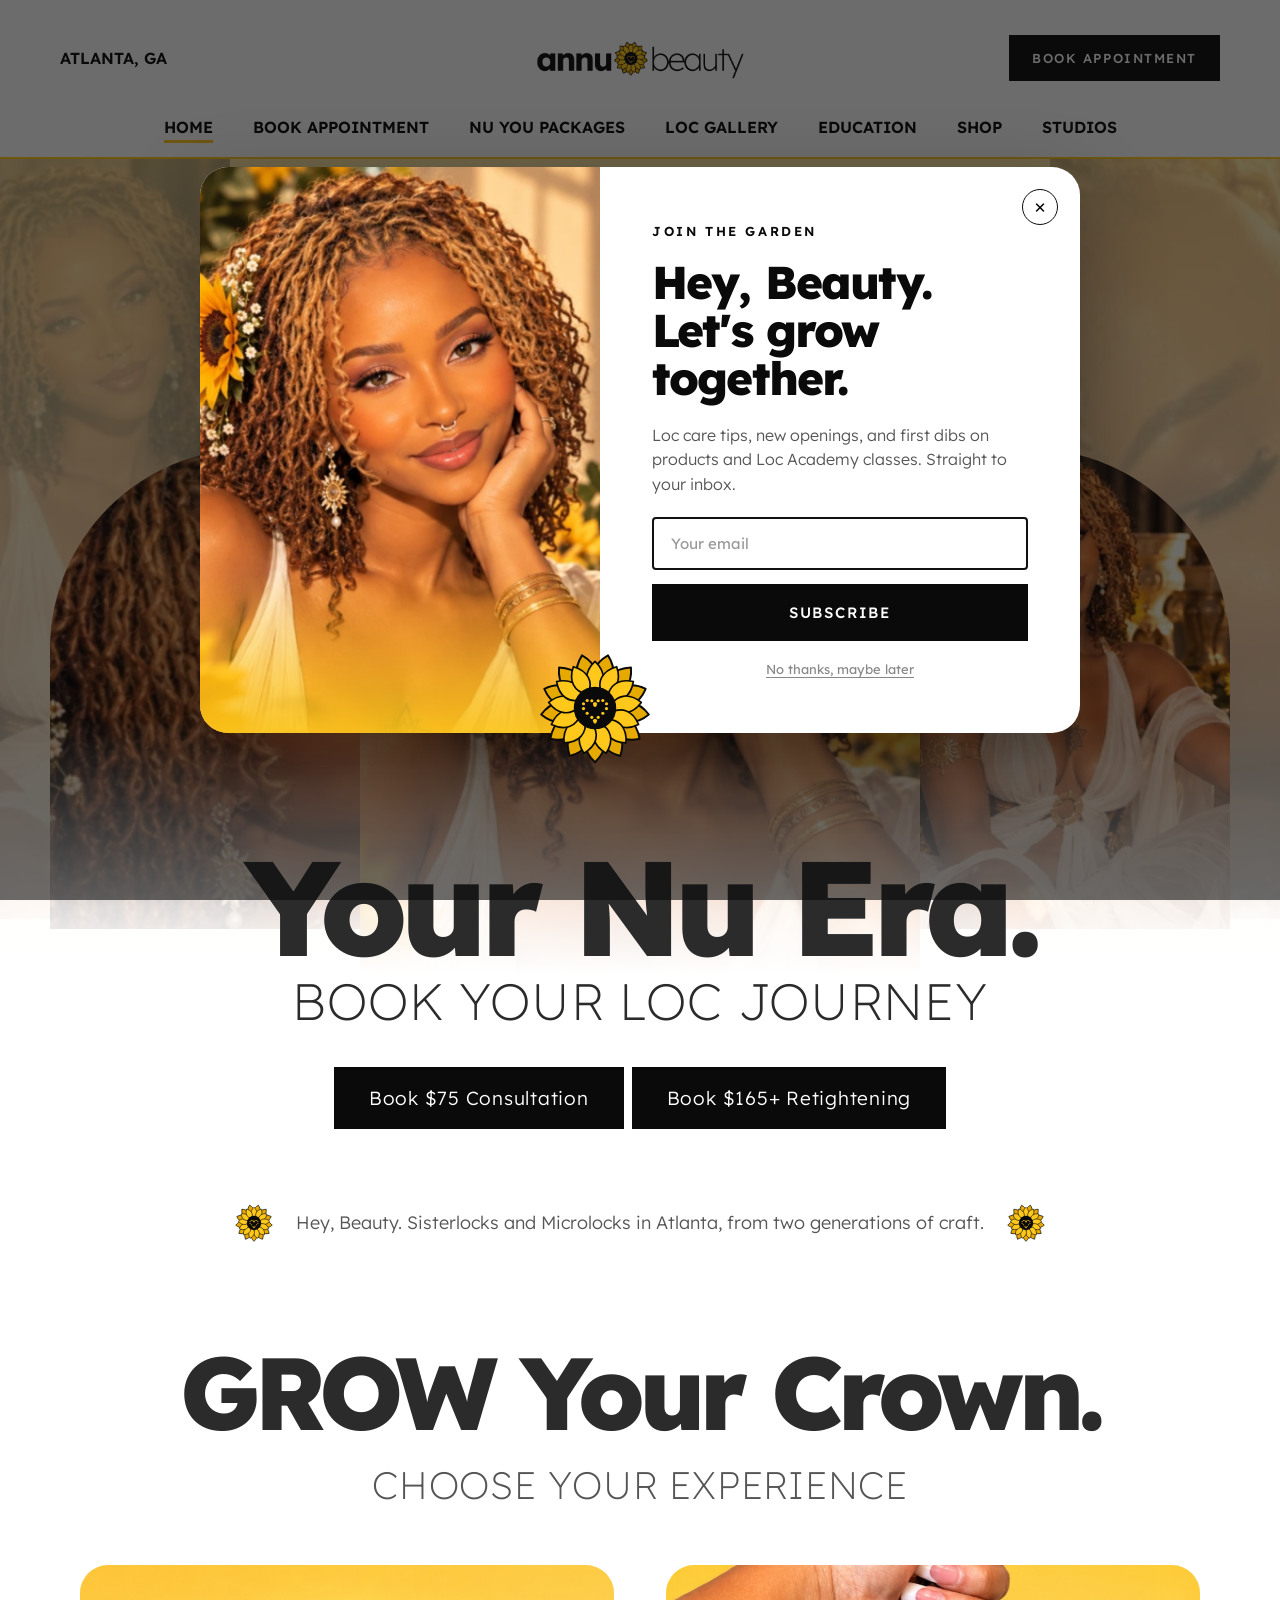
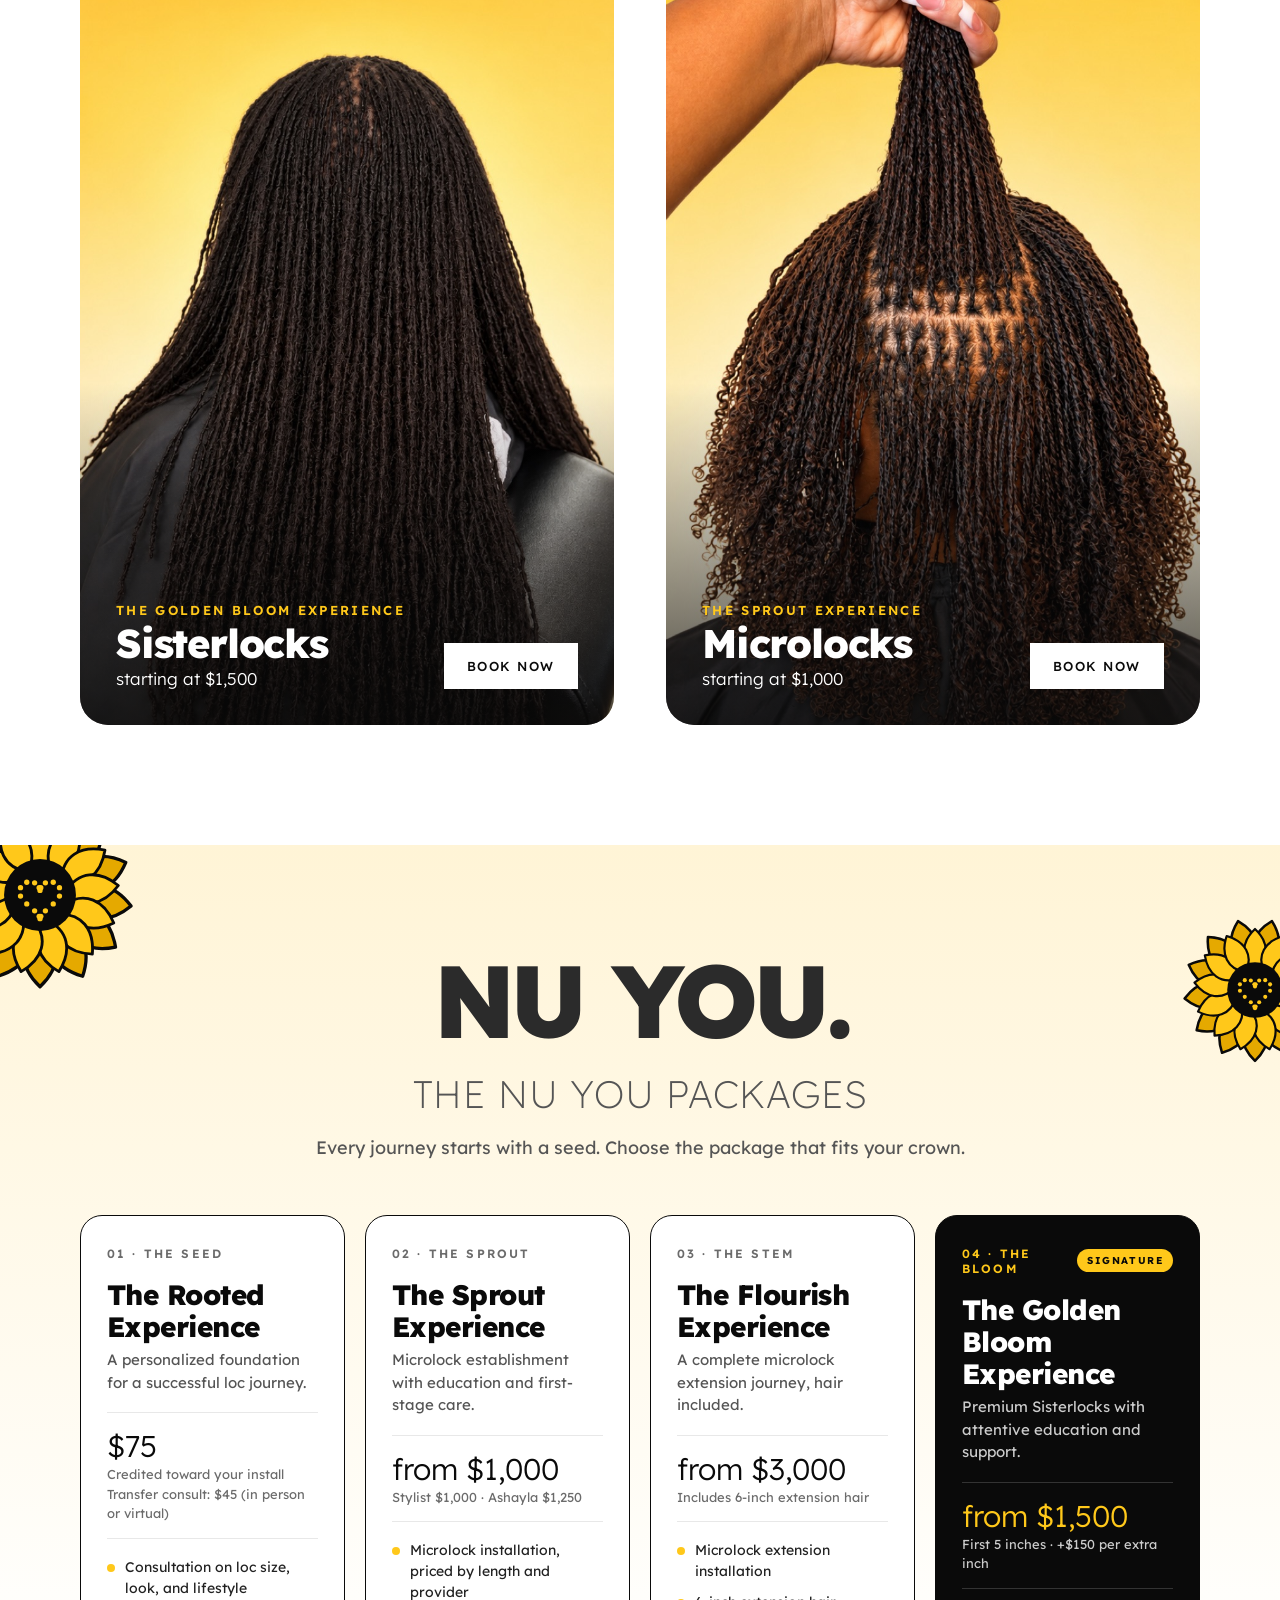
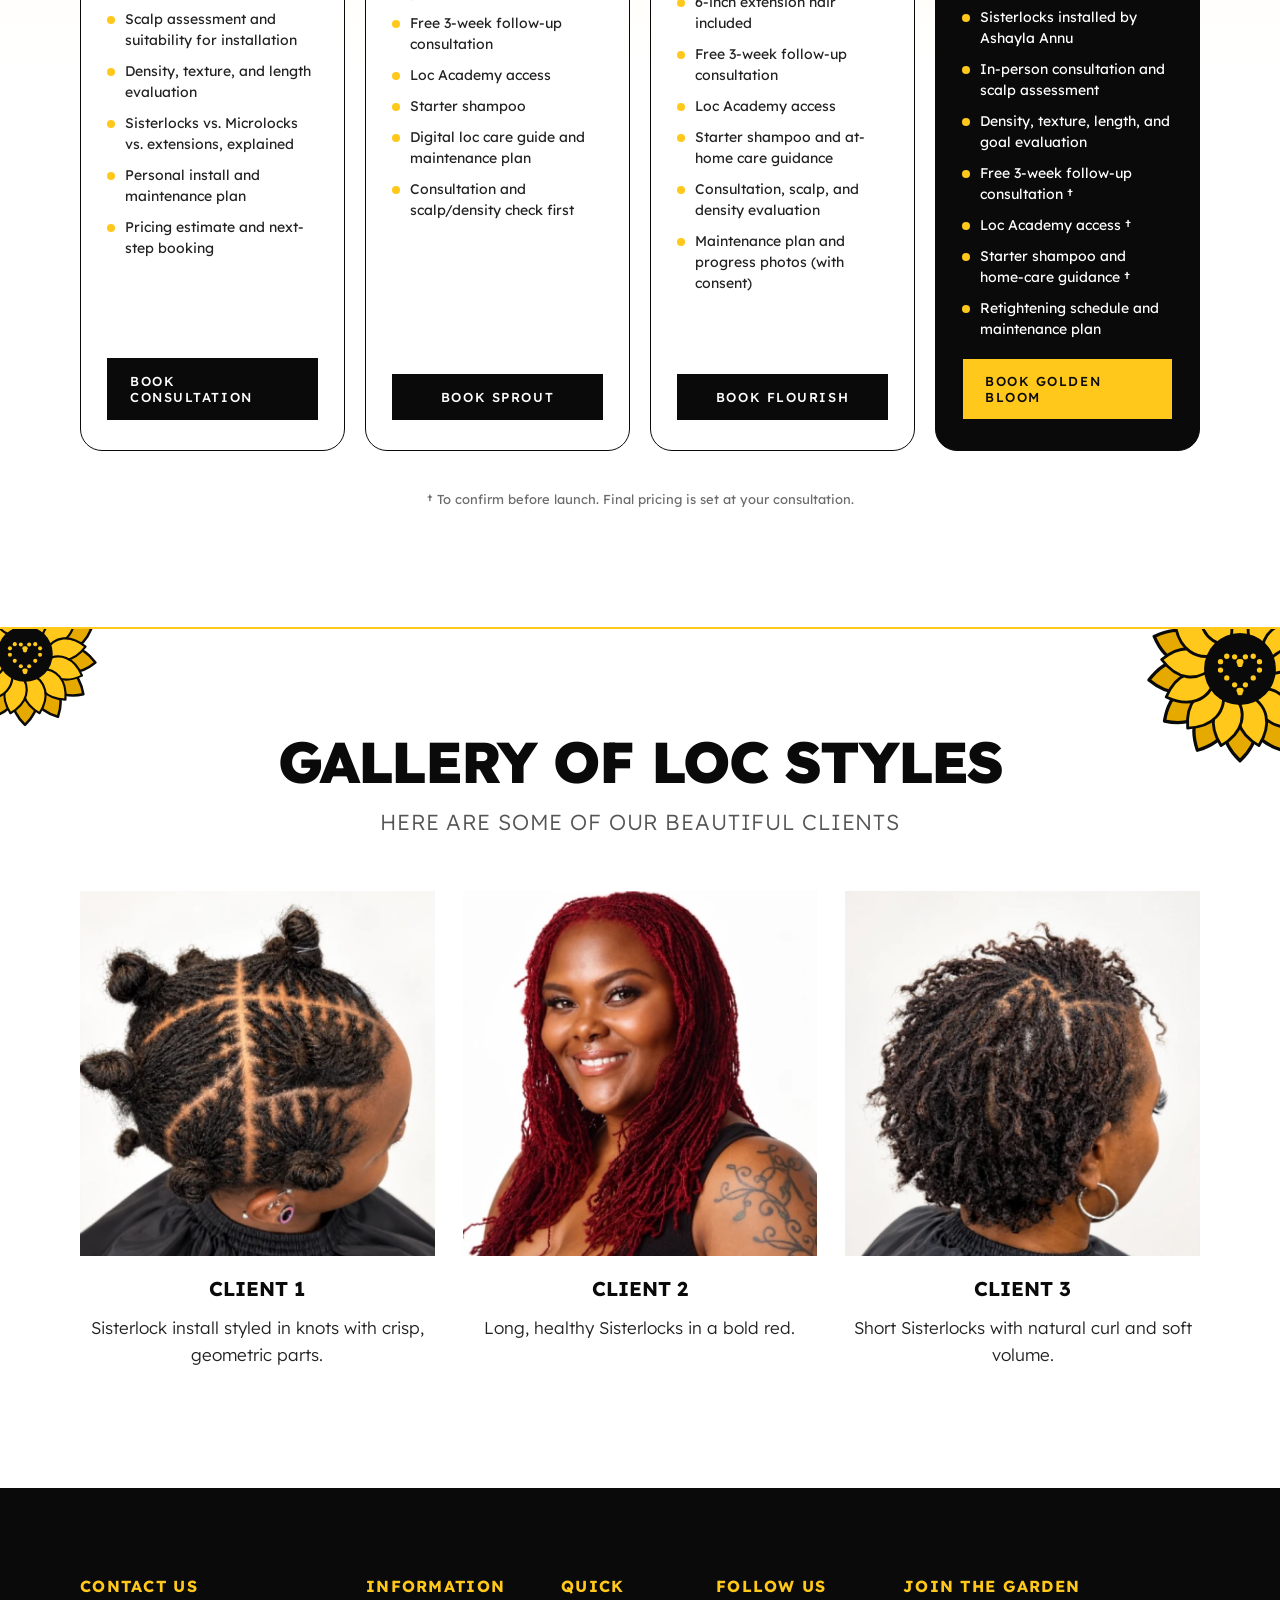
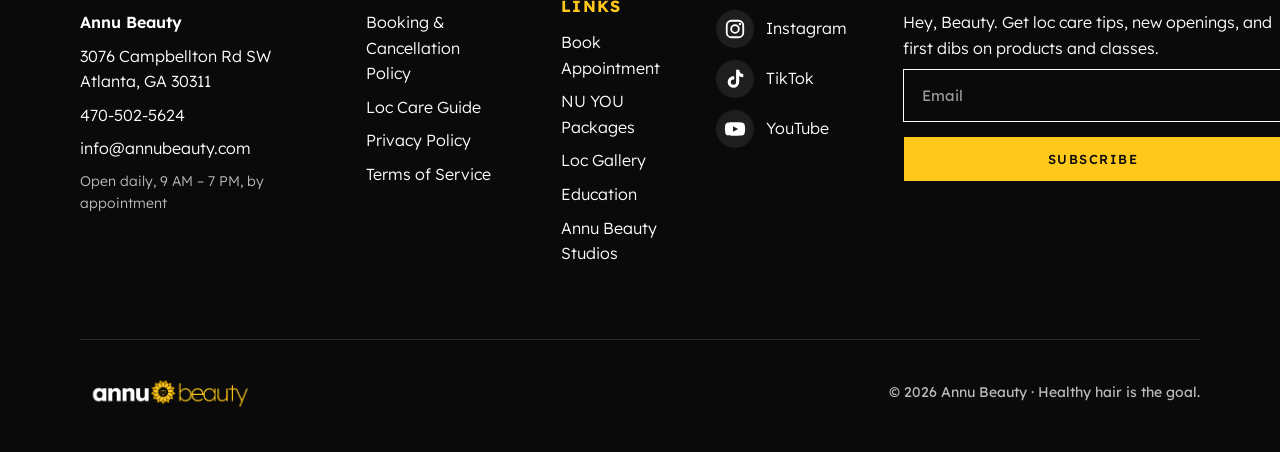
==== commit 7a0a3326: "SEO: titles, descriptions, schema, sitemap, hours Unique titles and meta descriptions per page, cano" ====
--- a/index.html
+++ b/index.html
@@ -3,8 +3,147 @@
 <head>
   <meta charset="utf-8">
   <meta name="viewport" content="width=device-width, initial-scale=1">
-  <title>Annu Beauty · Sisterlocks &amp; Microlocks in Atlanta</title>
-  <meta name="description" content="Sisterlocks and Microlocks in Atlanta from a certified consultant trained by her mother. Book your consultation with Annu Beauty.">
+  <title>Sisterlocks &amp; Microlocks in Atlanta | Annu Beauty</title>
+  <meta name="description" content="Certified Sisterlocks consultant in Southwest Atlanta. Sisterlocks, Microlocks, loc extensions and retightening for thick, kinky hair. Book a consultation.">
+  <link rel="canonical" href="https://annubeauty.com/">
+  <meta property="og:type" content="website">
+  <meta property="og:site_name" content="Annu Beauty">
+  <meta property="og:title" content="Sisterlocks &amp; Microlocks in Atlanta | Annu Beauty">
+  <meta property="og:description" content="Certified Sisterlocks consultant in Southwest Atlanta. Sisterlocks, Microlocks, loc extensions and retightening for thick, kinky hair. Book a consultation.">
+  <meta property="og:url" content="https://annubeauty.com/">
+  <meta property="og:image" content="https://annubeauty.com/images/hero-main.jpg">
+  <meta name="twitter:card" content="summary_large_image">
+  <script type="application/ld+json">
+{
+  "@context": "https://schema.org",
+  "@type": "HairSalon",
+  "@id": "https://annubeauty.com/#business",
+  "name": "Annu Beauty",
+  "url": "https://annubeauty.com/",
+  "telephone": "+1-470-502-5624",
+  "email": "info@annubeauty.com",
+  "image": "https://annubeauty.com/images/hero-main.jpg",
+  "logo": "https://annubeauty.com/images/logo.png",
+  "priceRange": "$$$",
+  "address": {
+    "@type": "PostalAddress",
+    "streetAddress": "3076 Campbellton Rd SW",
+    "addressLocality": "Atlanta",
+    "addressRegion": "GA",
+    "postalCode": "30311",
+    "addressCountry": "US"
+  },
+  "areaServed": [
+    "Atlanta",
+    "Southwest Atlanta",
+    "West End",
+    "College Park",
+    "East Point",
+    "Fayetteville",
+    "Riverdale",
+    "Decatur"
+  ],
+  "description": "Certified Sisterlocks consultant in Southwest Atlanta offering Sisterlocks, Microlocks, loc extensions, and loc retightening, with education in every service.",
+  "slogan": "Beauty. Education. Empowerment.",
+  "founder": {
+    "@type": "Person",
+    "name": "Ashayla Lewis",
+    "jobTitle": "Certified Sisterlocks Consultant"
+  },
+  "openingHoursSpecification": [
+    {
+      "@type": "OpeningHoursSpecification",
+      "dayOfWeek": ["Monday", "Tuesday", "Wednesday", "Thursday", "Friday", "Saturday", "Sunday"],
+      "opens": "09:00",
+      "closes": "19:00"
+    }
+  ],
+  "knowsAbout": [
+    "Sisterlocks",
+    "Microlocks",
+    "Loc extensions",
+    "Loc retightening",
+    "Natural hair care"
+  ],
+  "sameAs": [
+    "https://www.instagram.com/annubeauty",
+    "https://www.tiktok.com/@annubeauty_",
+    "https://www.youtube.com/@annubeauty2723"
+  ],
+  "makesOffer": [
+    {
+      "@type": "Offer",
+      "price": "75",
+      "priceCurrency": "USD",
+      "priceSpecification": {
+        "@type": "PriceSpecification",
+        "minPrice": "75",
+        "priceCurrency": "USD"
+      },
+      "itemOffered": {
+        "@type": "Service",
+        "name": "Sisterlocks consultation"
+      }
+    },
+    {
+      "@type": "Offer",
+      "price": "1500",
+      "priceCurrency": "USD",
+      "priceSpecification": {
+        "@type": "PriceSpecification",
+        "minPrice": "1500",
+        "priceCurrency": "USD"
+      },
+      "itemOffered": {
+        "@type": "Service",
+        "name": "Sisterlocks installation"
+      }
+    },
+    {
+      "@type": "Offer",
+      "price": "1000",
+      "priceCurrency": "USD",
+      "priceSpecification": {
+        "@type": "PriceSpecification",
+        "minPrice": "1000",
+        "priceCurrency": "USD"
+      },
+      "itemOffered": {
+        "@type": "Service",
+        "name": "Microlocks installation"
+      }
+    },
+    {
+      "@type": "Offer",
+      "price": "3000",
+      "priceCurrency": "USD",
+      "priceSpecification": {
+        "@type": "PriceSpecification",
+        "minPrice": "3000",
+        "priceCurrency": "USD"
+      },
+      "itemOffered": {
+        "@type": "Service",
+        "name": "Loc extensions"
+      }
+    },
+    {
+      "@type": "Offer",
+      "price": "165",
+      "priceCurrency": "USD",
+      "priceSpecification": {
+        "@type": "PriceSpecification",
+        "minPrice": "165",
+        "priceCurrency": "USD"
+      },
+      "itemOffered": {
+        "@type": "Service",
+        "name": "Loc retightening"
+      }
+    }
+  ]
+}
+  </script>
   <link rel="icon" href="images/sunflower.svg">
   <link rel="preconnect" href="https://fonts.googleapis.com">
   <link rel="preconnect" href="https://fonts.gstatic.com" crossorigin>
@@ -190,7 +329,7 @@
         <p>3076 Campbellton Rd SW<br>Atlanta, GA 30311</p>
         <a href="tel:+14705025624">470-502-5624</a>
         <a href="mailto:info@annubeauty.com">info@annubeauty.com</a>
-        <p class="small">Open Tuesday – Friday, by appointment</p>
+        <p class="small">Open daily, 9 AM – 7 PM, by appointment</p>
       </div>
       <div class="info-col">
         <h4>INFORMATION</h4>
--- a/styles.css
+++ b/styles.css
@@ -375,10 +375,11 @@
 .shop-hero .signup-error { color: #8A1C1C; }
 
 /* ---------- Mailing list pop-up (Paper "Pop-up A · Sunflower Split") ---------- */
-.mc-popup { position: fixed; inset: 0; z-index: 100; display: flex; align-items: center; justify-content: center; padding: 20px; background: rgba(10,10,10,.6); opacity: 0; visibility: hidden; transition: opacity .35s ease, visibility .35s; }
+.mc-popup { position: fixed; inset: 0; z-index: 100; display: flex; padding: 20px; overflow-y: auto; overscroll-behavior: contain; background: rgba(10,10,10,.6); opacity: 0; visibility: hidden; transition: opacity .35s ease, visibility .35s; }
 .mc-popup.open { opacity: 1; visibility: visible; }
 body.popup-open { overflow: hidden; }
-.mc-popup-card { display: flex; width: 880px; max-width: 100%; min-height: 540px; background: var(--paper); border-radius: 28px; overflow: visible; position: relative; box-shadow: 0 30px 80px rgba(0,0,0,.35); transform: translateY(24px) scale(.97); transition: transform .45s cubic-bezier(.2,.8,.2,1); }
+/* margin: auto centers the card but lets the backdrop scroll when the screen is shorter than the card */
+.mc-popup-card { display: flex; margin: auto; width: 880px; max-width: 100%; min-height: 540px; background: var(--paper); border-radius: 28px; overflow: visible; position: relative; box-shadow: 0 30px 80px rgba(0,0,0,.35); transform: translateY(24px) scale(.97); transition: transform .45s cubic-bezier(.2,.8,.2,1); }
 .mc-popup.open .mc-popup-card { transform: none; }
 .mc-popup-photo { width: 400px; flex-shrink: 0; border-radius: 28px 0 0 28px; background: url(images/hero-main.jpg) 55% 25% / cover; position: relative; }
 .mc-popup-photo::after { content: ""; position: absolute; left: 0; right: 0; bottom: 0; height: 160px; border-radius: 0 0 0 28px; background: linear-gradient(180deg, rgba(255,200,26,0) 0%, rgba(255,200,26,.9) 100%); }
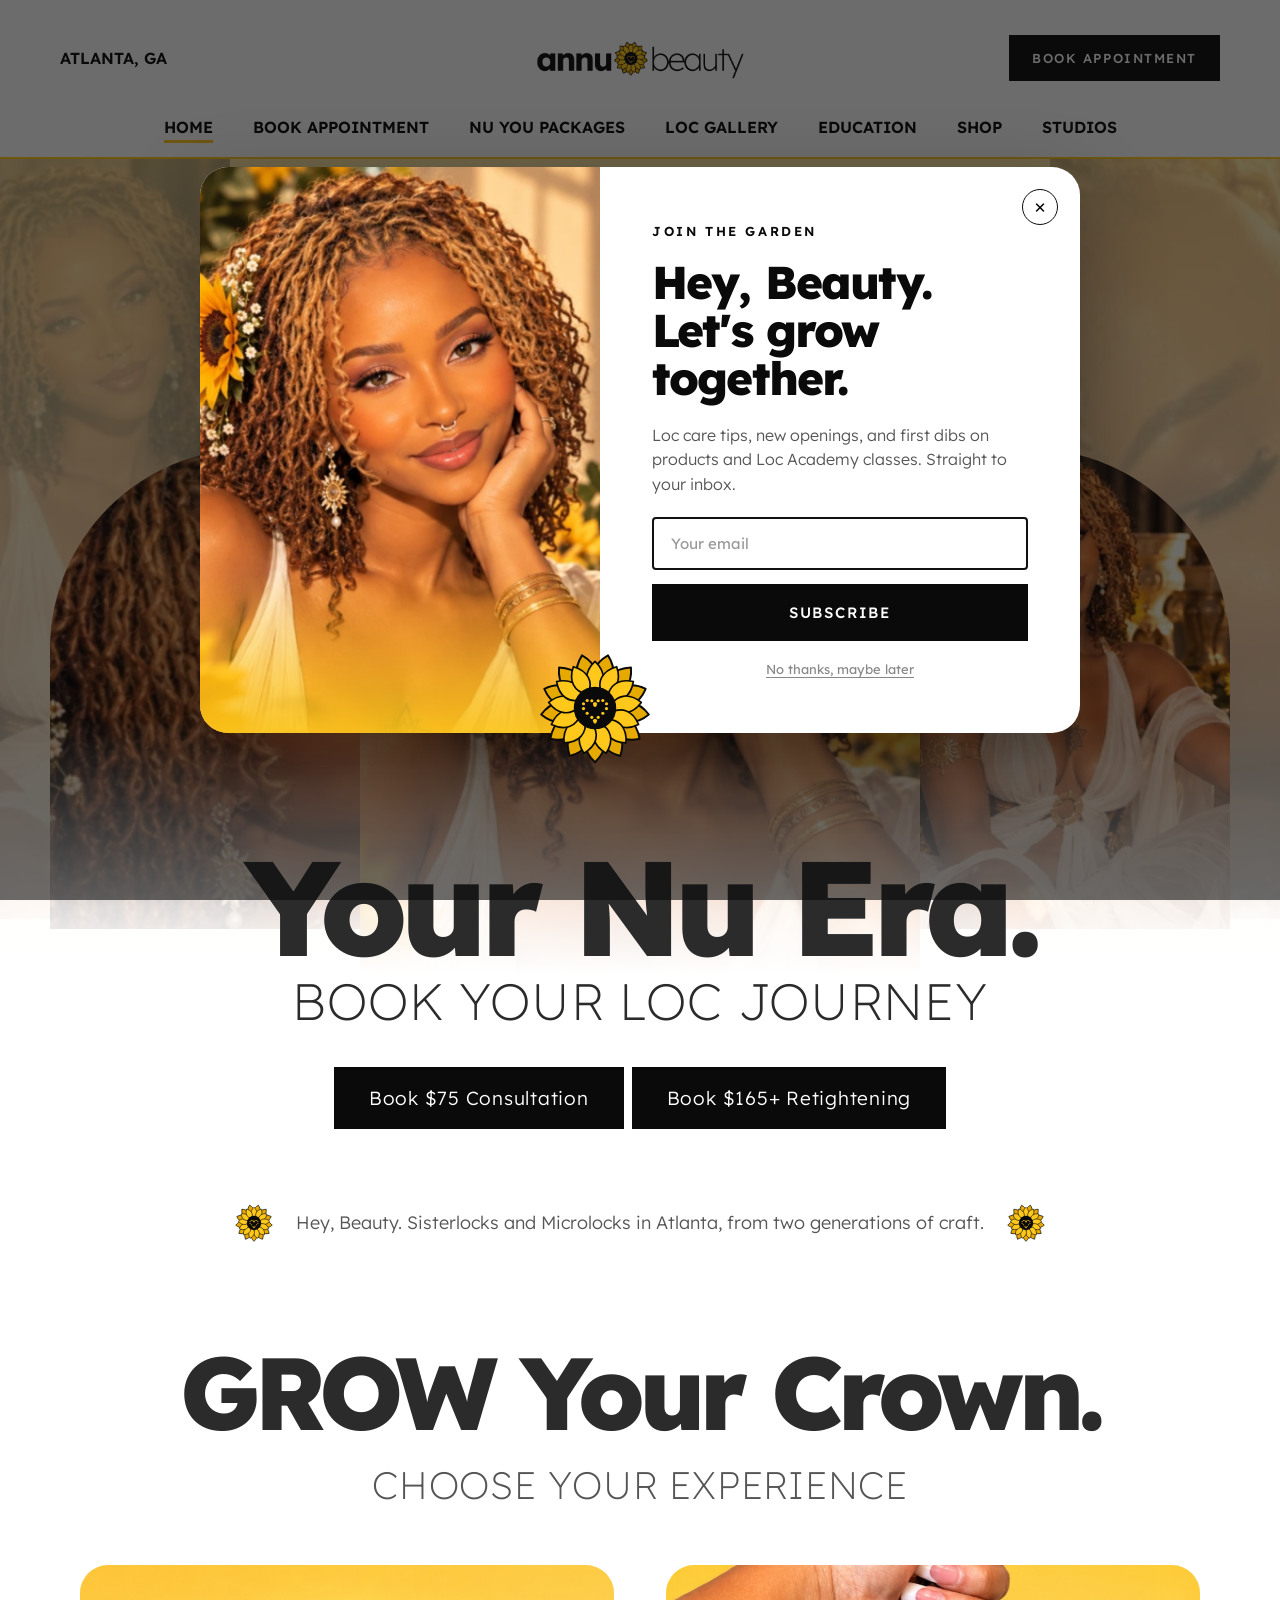
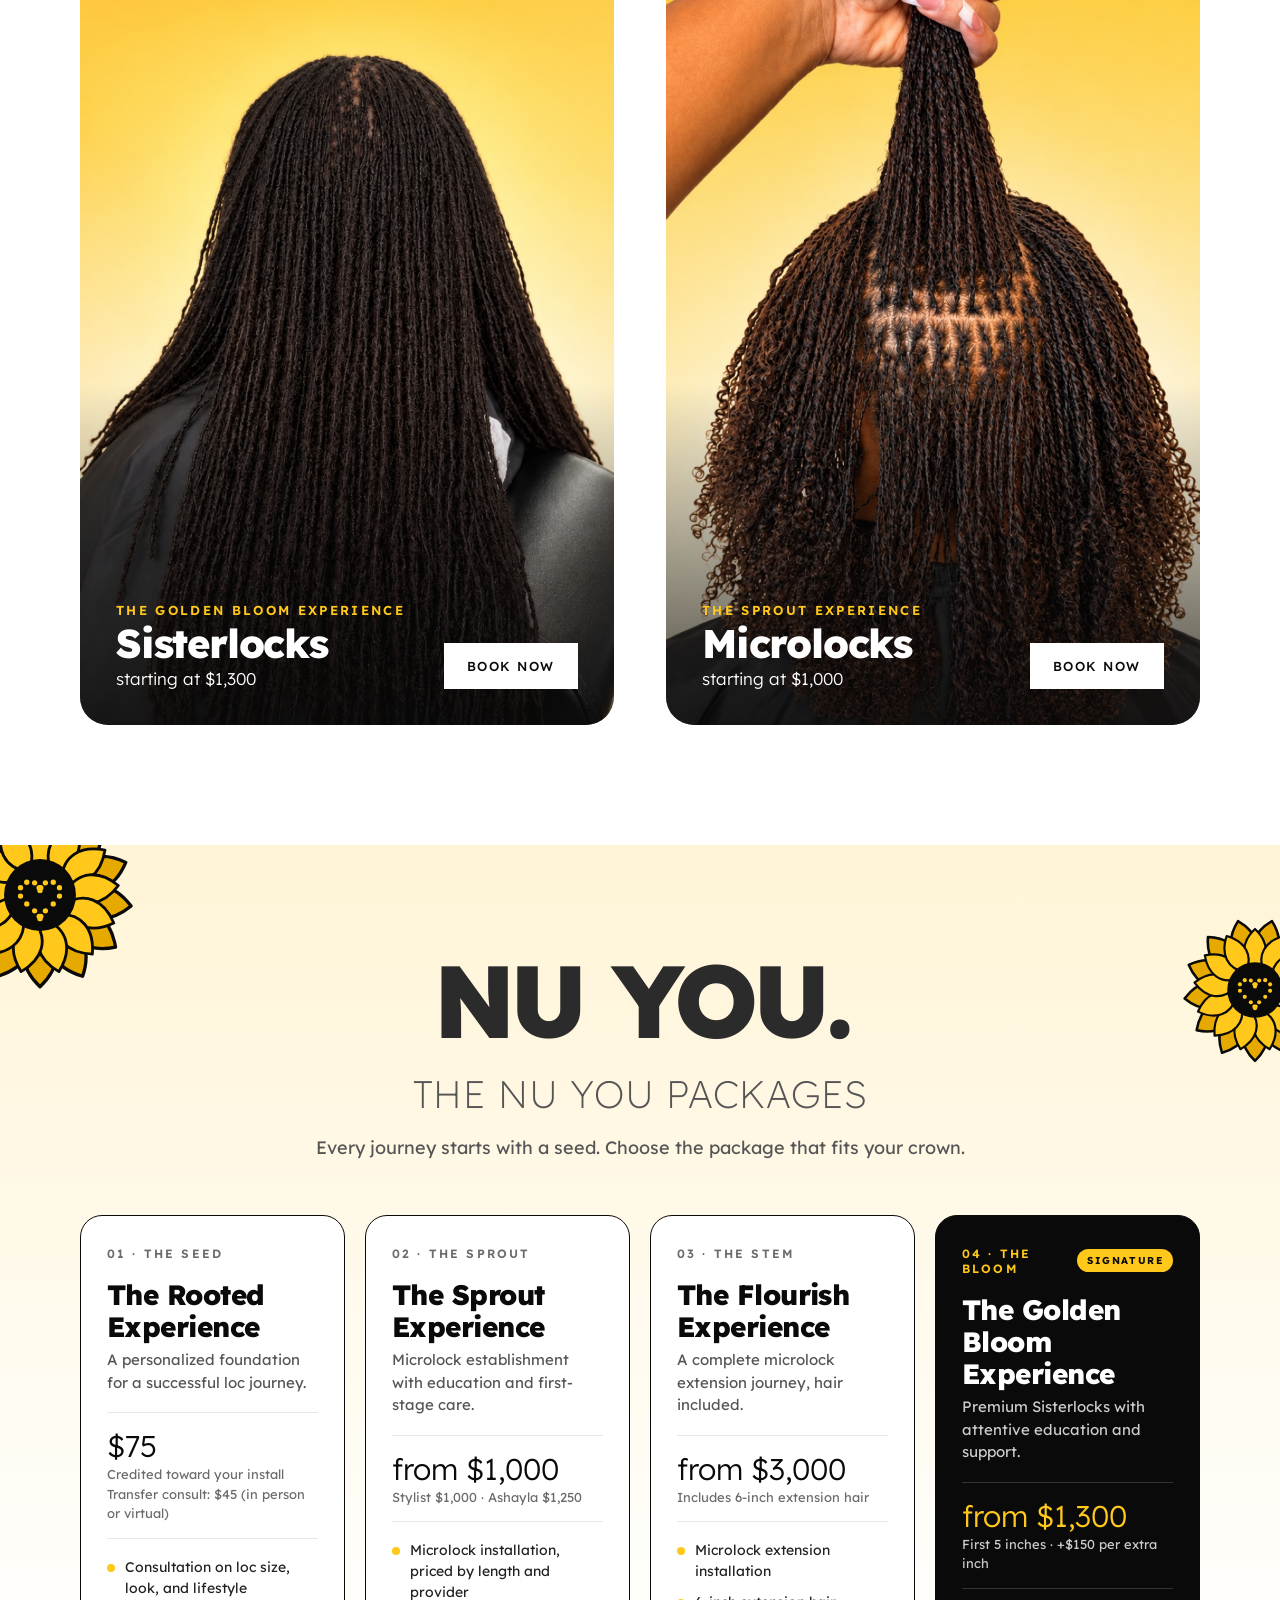
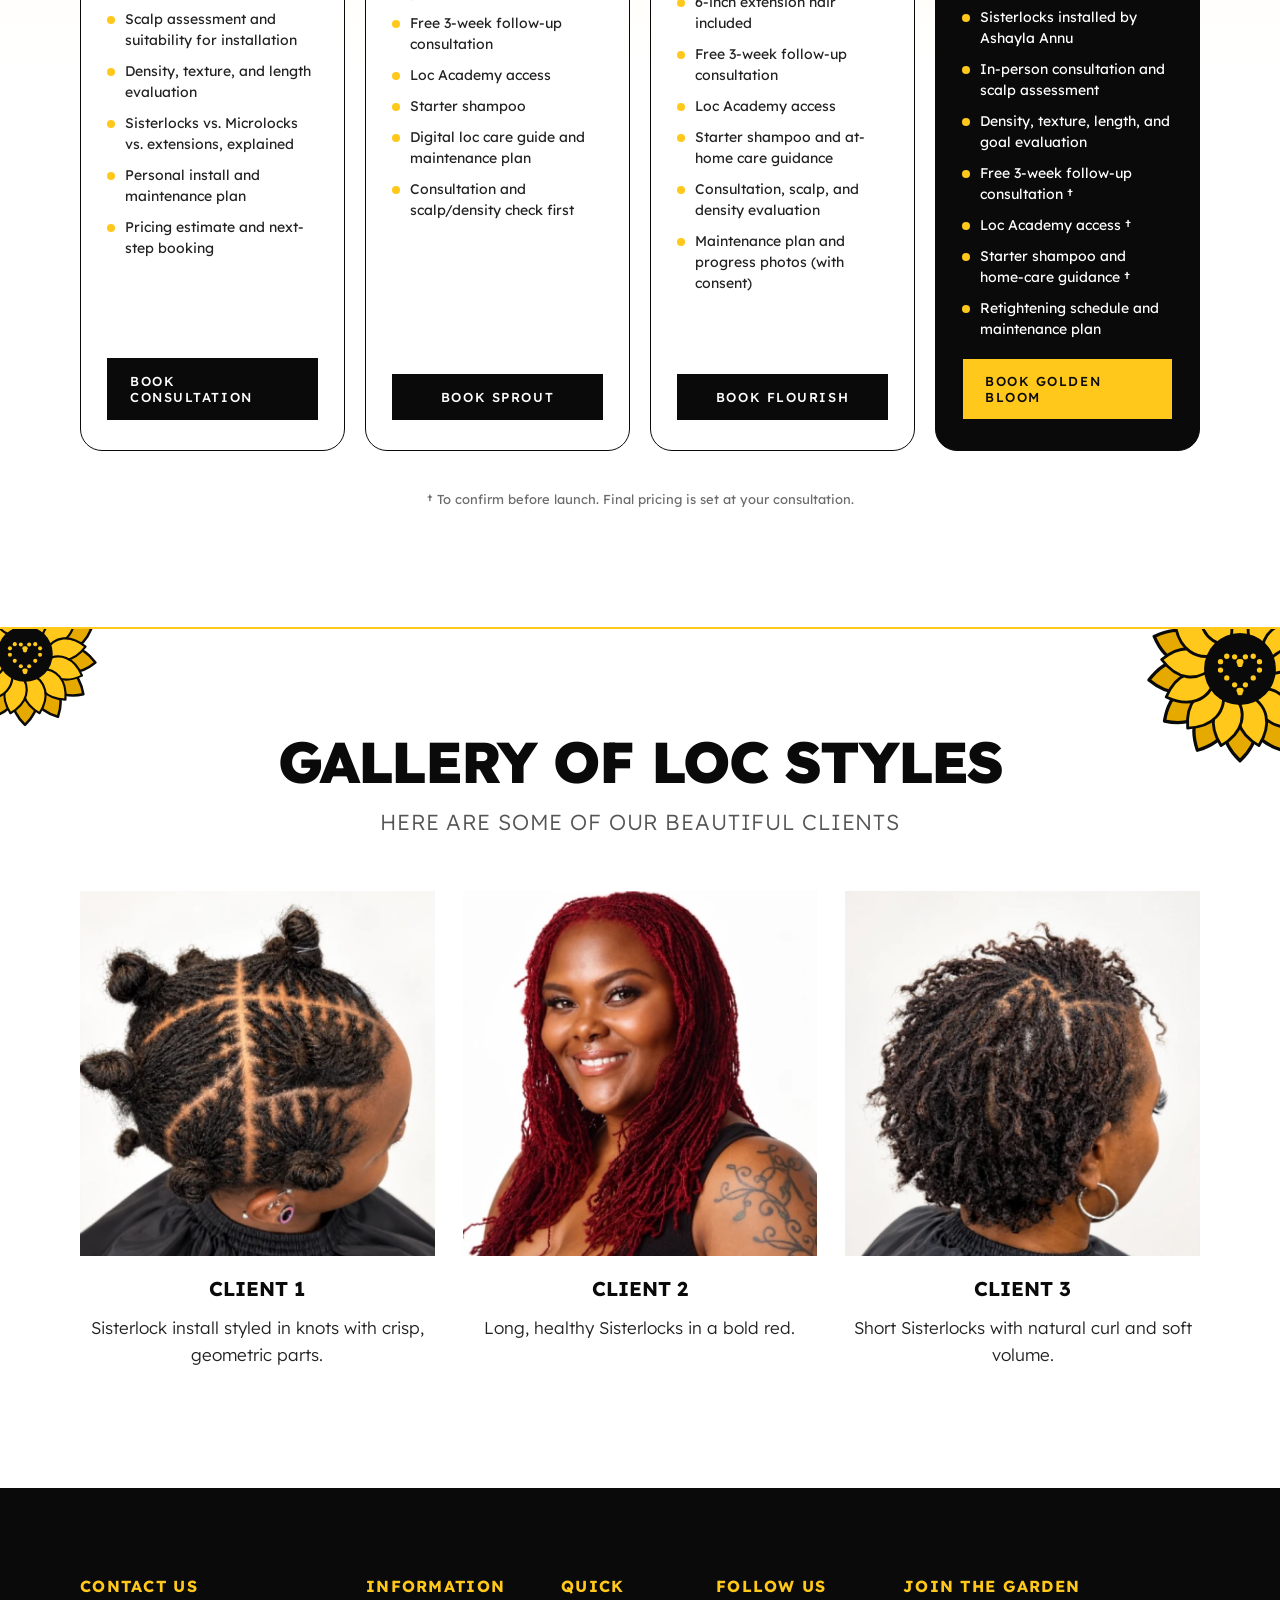
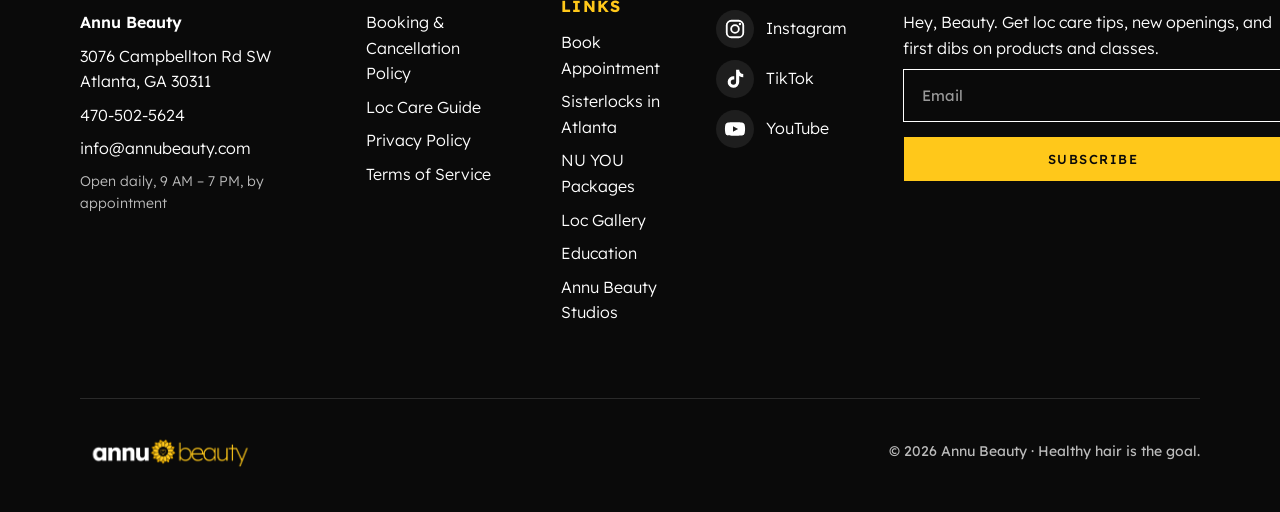
==== commit 7c1f95b5: "Add Sisterlocks Atlanta page; Sisterlocks from $1,300 New /sisterlocks-atlanta.html service page wit" ====
--- a/index.html
+++ b/index.html
@@ -87,11 +87,11 @@
     },
     {
       "@type": "Offer",
-      "price": "1500",
-      "priceCurrency": "USD",
-      "priceSpecification": {
-        "@type": "PriceSpecification",
-        "minPrice": "1500",
+      "price": "1300",
+      "priceCurrency": "USD",
+      "priceSpecification": {
+        "@type": "PriceSpecification",
+        "minPrice": "1300",
         "priceCurrency": "USD"
       },
       "itemOffered": {
@@ -204,7 +204,7 @@
       <a class="service-card reveal" data-book href="book.html">
         <img src="images/card-sisterlocks.jpg" alt="Long mature Sisterlocks on a sunflower-yellow backdrop">
         <div class="info">
-          <div><div class="tag">THE GOLDEN BLOOM EXPERIENCE</div><h3>Sisterlocks</h3><div class="price">starting at $1,500</div></div>
+          <div><div class="tag">THE GOLDEN BLOOM EXPERIENCE</div><h3>Sisterlocks</h3><div class="price">starting at $1,300</div></div>
           <span class="btn btn-light btn-sm">Book now</span>
         </div>
       </a>
@@ -274,7 +274,7 @@
         <article class="package signature reveal">
           <div class="row-between"><span class="num">04 · THE BLOOM</span><span class="badge">SIGNATURE</span></div>
           <div><h3>The Golden Bloom Experience</h3><p class="lead">Premium Sisterlocks with attentive education and support.</p></div>
-          <div class="price-box"><div class="price">from $1,500</div><div class="price-note">First 5 inches · +$150 per extra inch</div></div>
+          <div class="price-box"><div class="price">from $1,300</div><div class="price-note">First 5 inches · +$150 per extra inch</div></div>
           <ul>
             <li>Sisterlocks installed by Ashayla Annu</li>
             <li>In-person consultation and scalp assessment</li>
@@ -341,6 +341,7 @@
       <div>
         <h4>QUICK LINKS</h4>
         <a href="book.html">Book Appointment</a>
+        <a href="sisterlocks-atlanta.html">Sisterlocks in Atlanta</a>
         <a href="index.html#packages">NU YOU Packages</a>
         <a href="index.html#gallery">Loc Gallery</a>
         <a href="academy.html">Education</a>
--- a/styles.css
+++ b/styles.css
@@ -408,3 +408,25 @@
 .footer-cols a.social { display: inline-flex; align-items: center; gap: 12px; margin: 0; }
 .social svg { width: 38px; height: 38px; padding: 8px; border-radius: 50%; background: #1E1E1E; color: var(--paper); transition: background .2s, color .2s, transform .2s; flex-shrink: 0; }
 .social:hover svg { background: var(--sun); color: var(--ink); transform: translateY(-2px); }
+
+/* SEO service pages: readable prose + FAQ */
+.wrap.narrow { max-width: 860px; }
+.seo-prose h2 { font-size: clamp(28px, 3.6vw, 44px); font-weight: 800; letter-spacing: -.03em; line-height: 1.1; margin: 0 0 20px; }
+.seo-prose h2:not(:first-child) { margin-top: 56px; }
+.seo-prose p, .seo-prose li { font-size: 18px; font-weight: 300; line-height: 1.7; color: #333; }
+.seo-prose p + p, .seo-prose ul + p { margin-top: 16px; }
+.seo-prose ul { margin: 16px 0; padding-left: 0; list-style: none; display: flex; flex-direction: column; gap: 12px; }
+.seo-prose li { position: relative; padding-left: 22px; }
+.seo-prose li::before { content: ""; position: absolute; left: 0; top: 12px; width: 9px; height: 9px; border-radius: 50%; background: var(--sun); }
+.seo-prose a { text-decoration: underline; text-underline-offset: 3px; }
+.faq { display: flex; flex-direction: column; gap: 12px; }
+.faq details { border: 1.5px solid var(--ink); border-radius: 18px; padding: 20px 24px; background: var(--paper); }
+.faq summary { cursor: pointer; font-size: 19px; font-weight: 700; list-style: none; display: flex; justify-content: space-between; gap: 16px; }
+.faq summary::-webkit-details-marker { display: none; }
+.faq summary::after { content: "+"; font-weight: 400; font-size: 24px; line-height: 1; flex-shrink: 0; }
+.faq details[open] summary::after { content: "–"; }
+.faq details p { margin-top: 12px; font-size: 16px; }
+@media (max-width: 760px) {
+  .seo-prose p, .seo-prose li { font-size: 16px; }
+  .faq summary { font-size: 17px; }
+}
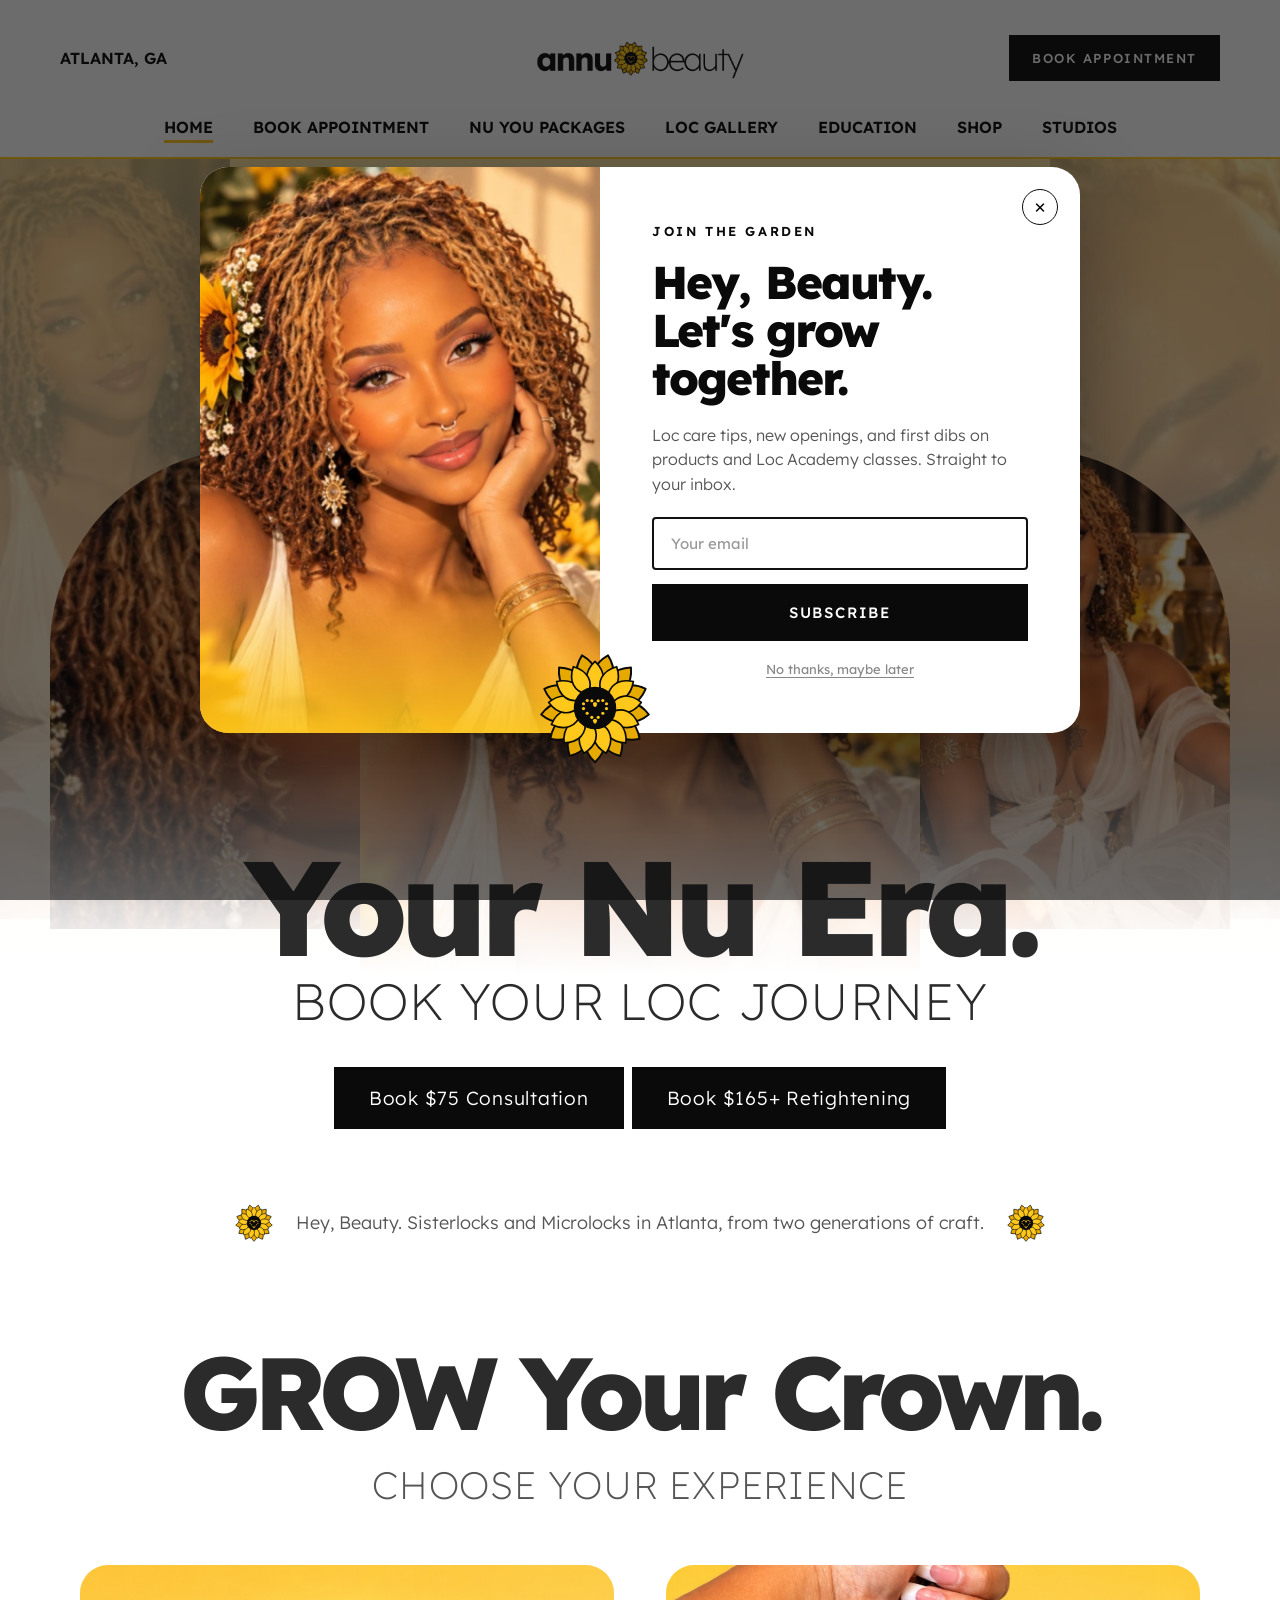
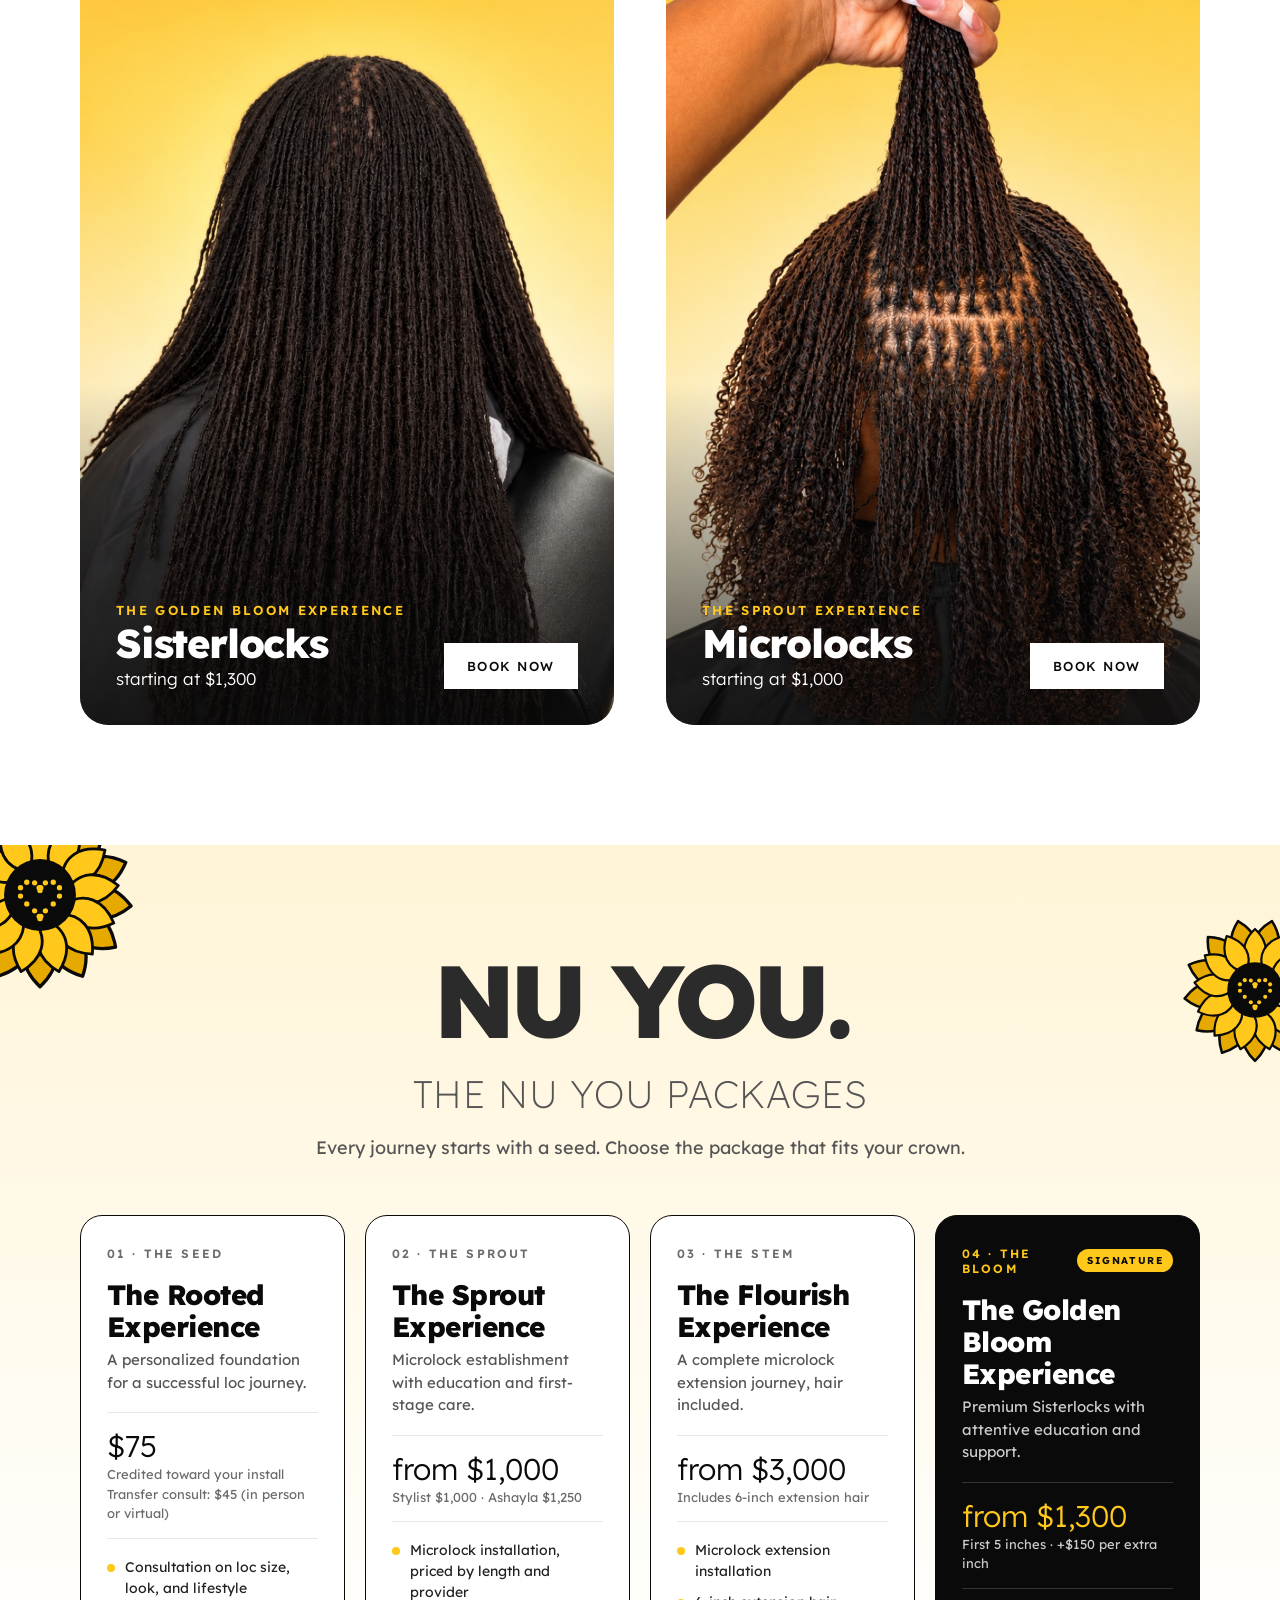
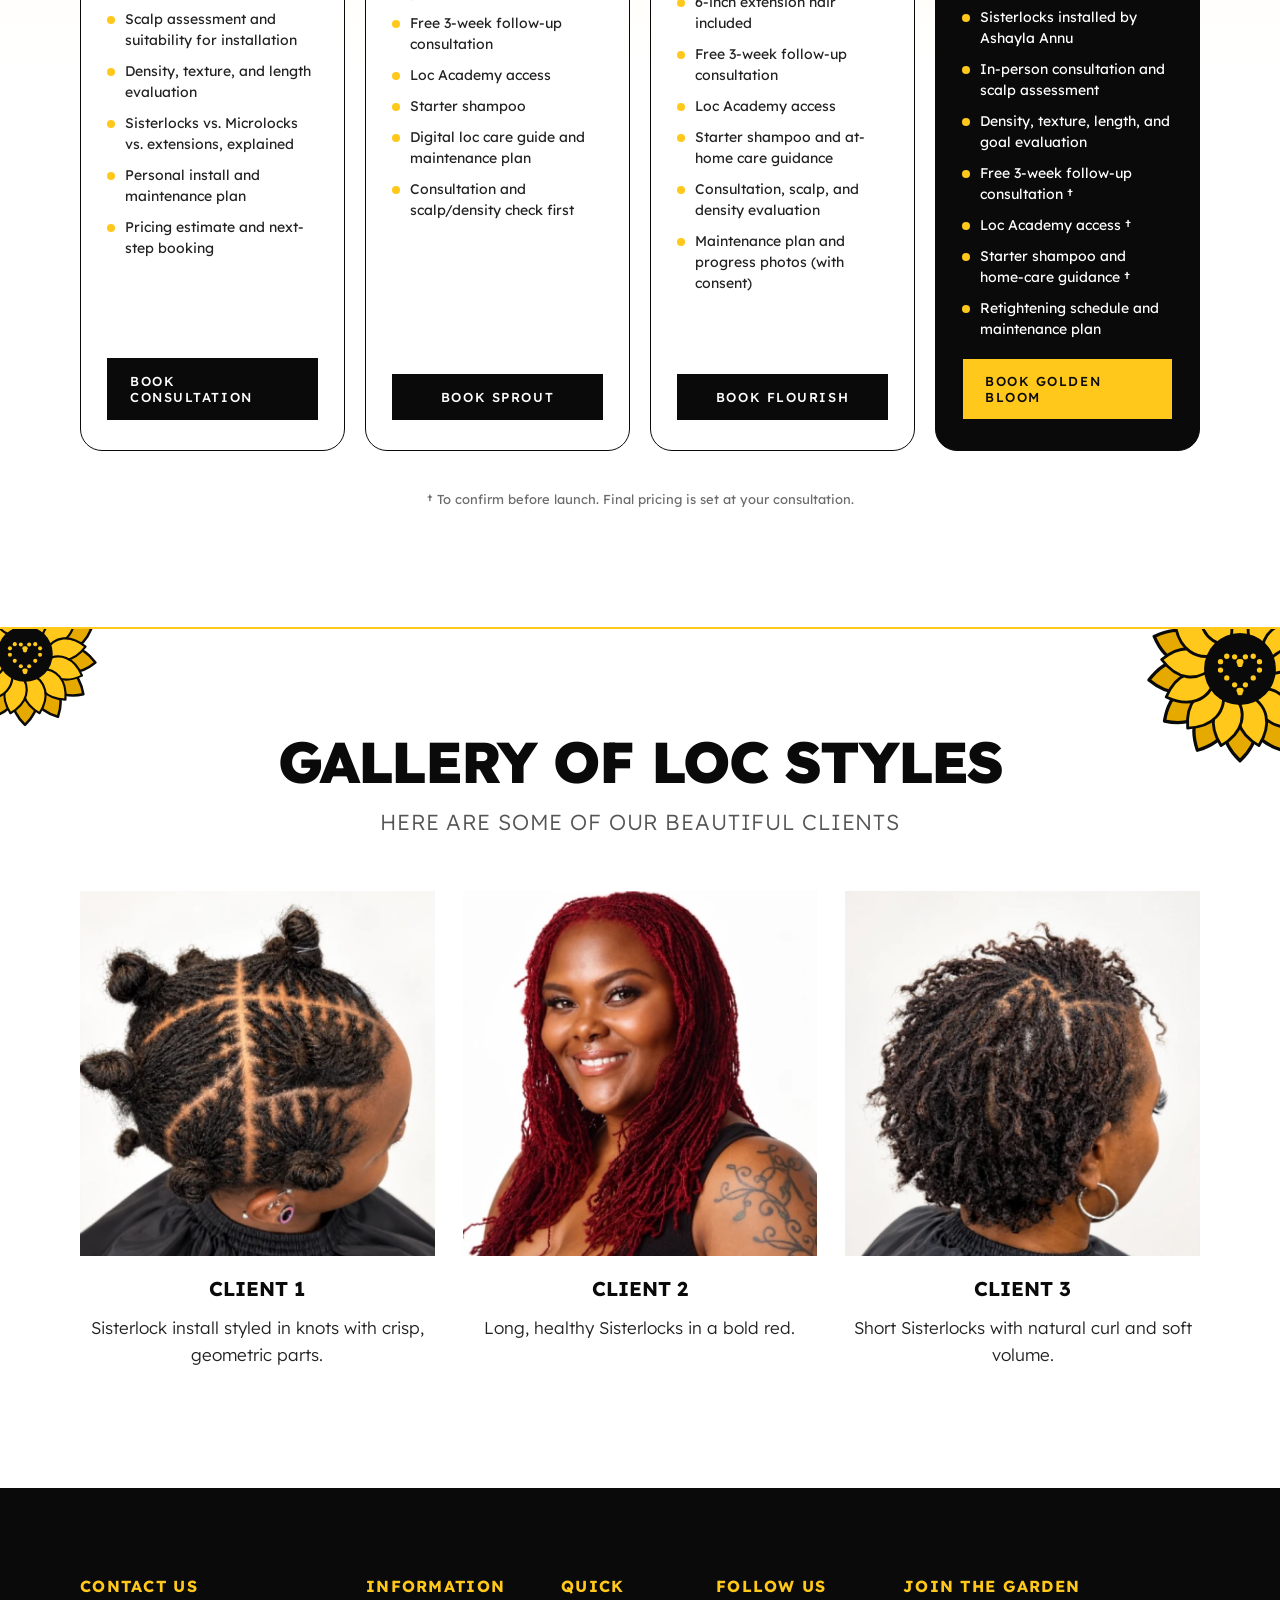
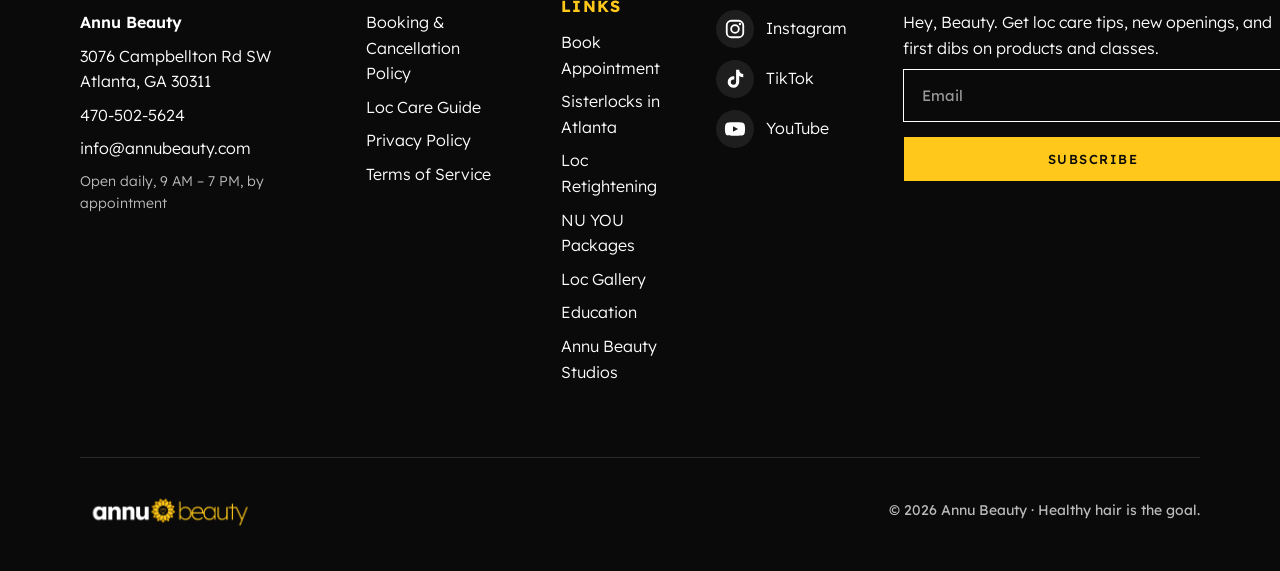
==== commit f10b39c7: "Add Loc Retightening Atlanta page New /loc-retightening-atlanta.html with price table, transfer step" ====
--- a/index.html
+++ b/index.html
@@ -342,6 +342,7 @@
         <h4>QUICK LINKS</h4>
         <a href="book.html">Book Appointment</a>
         <a href="sisterlocks-atlanta.html">Sisterlocks in Atlanta</a>
+        <a href="loc-retightening-atlanta.html">Loc Retightening</a>
         <a href="index.html#packages">NU YOU Packages</a>
         <a href="index.html#gallery">Loc Gallery</a>
         <a href="academy.html">Education</a>
--- a/styles.css
+++ b/styles.css
@@ -430,3 +430,18 @@
   .seo-prose p, .seo-prose li { font-size: 16px; }
   .faq summary { font-size: 17px; }
 }
+
+/* Retightening price table */
+.price-table-wrap { overflow-x: auto; border: 1.5px solid var(--ink); border-radius: 22px; background: var(--paper); }
+.price-table { width: 100%; border-collapse: collapse; font-size: 17px; }
+.price-table th, .price-table td { padding: 18px 22px; text-align: left; border-bottom: 1px solid var(--line); }
+.price-table th { font-size: 12px; font-weight: 600; letter-spacing: .14em; text-transform: uppercase; color: #6B6B6B; }
+.price-table tbody tr:last-child td { border-bottom: 0; }
+.price-table td:first-child { font-weight: 700; }
+.price-table td + td { font-weight: 300; font-size: 22px; }
+.table-note { margin-top: 18px; color: var(--muted); font-size: 15px; line-height: 1.55; text-align: center; }
+@media (max-width: 760px) {
+  .price-table th, .price-table td { padding: 14px 12px; }
+  .price-table th { font-size: 10px; letter-spacing: .08em; }
+  .price-table td + td { font-size: 18px; }
+}
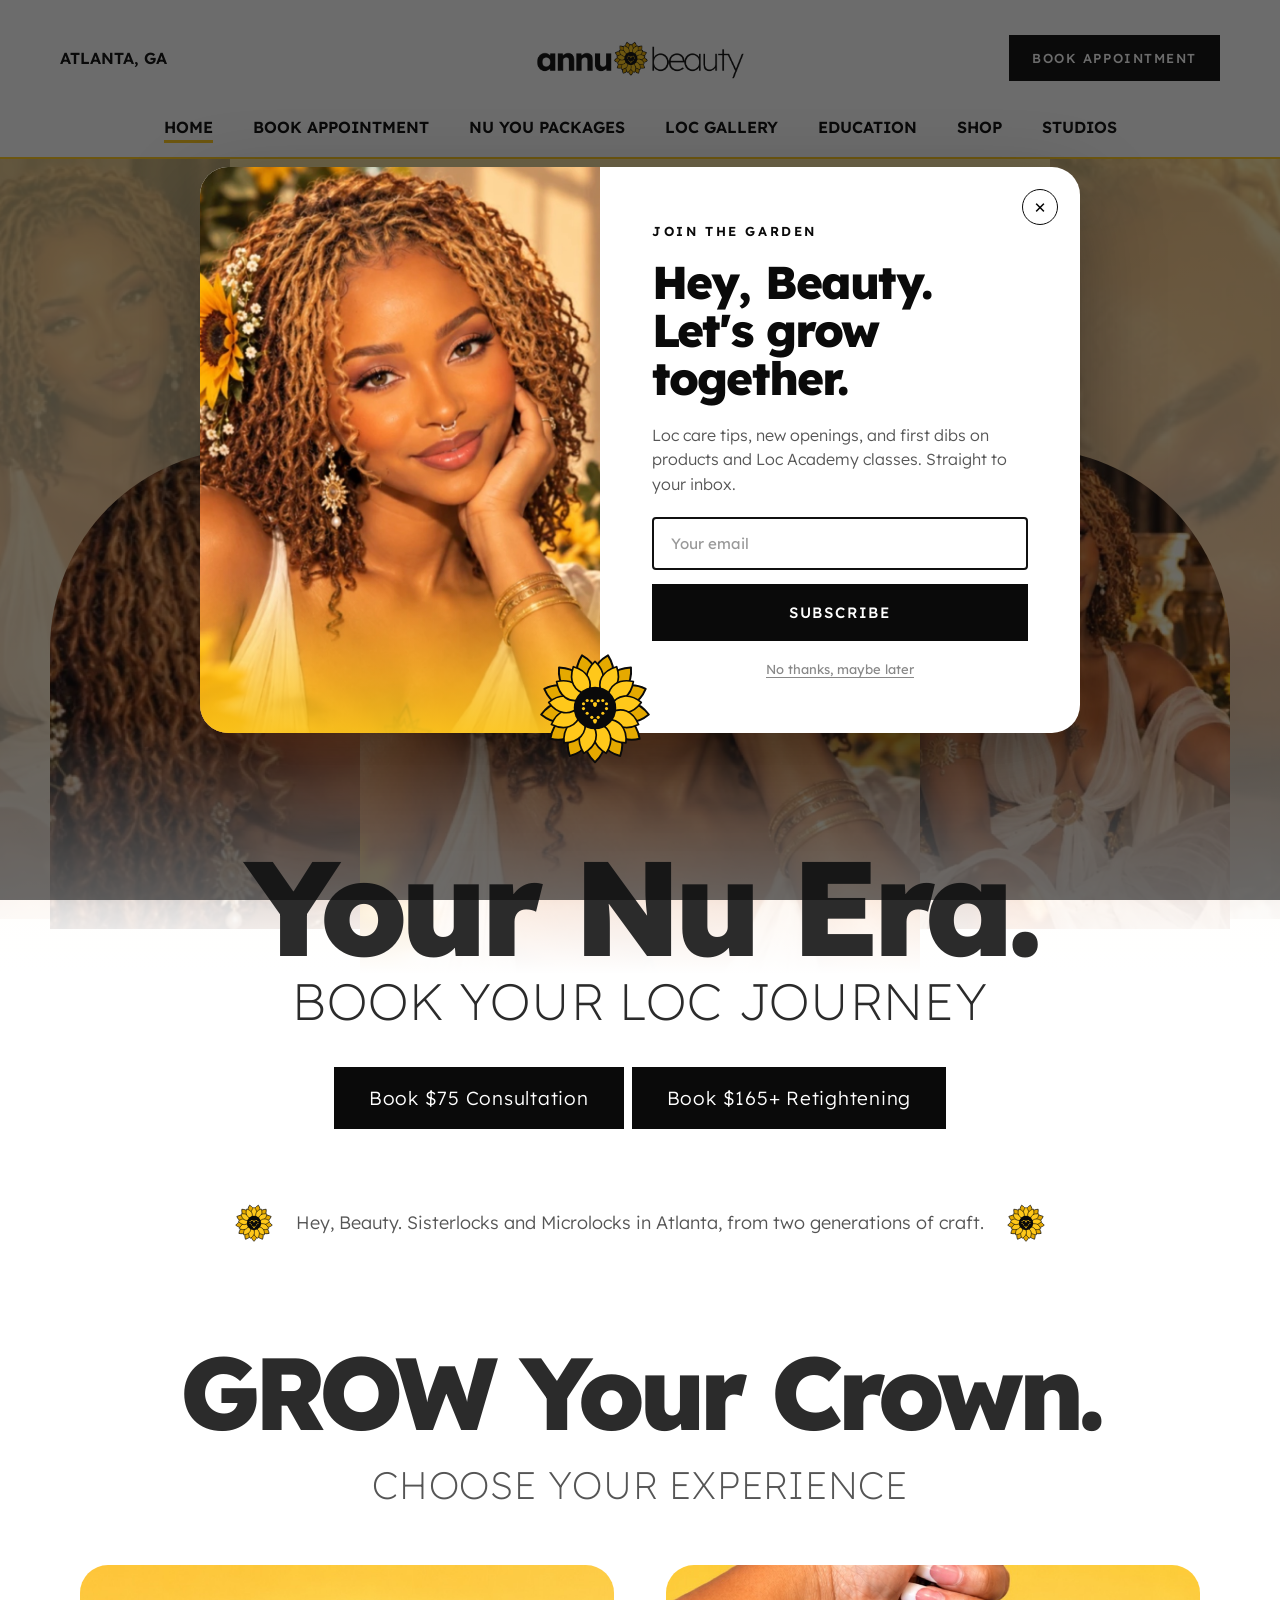
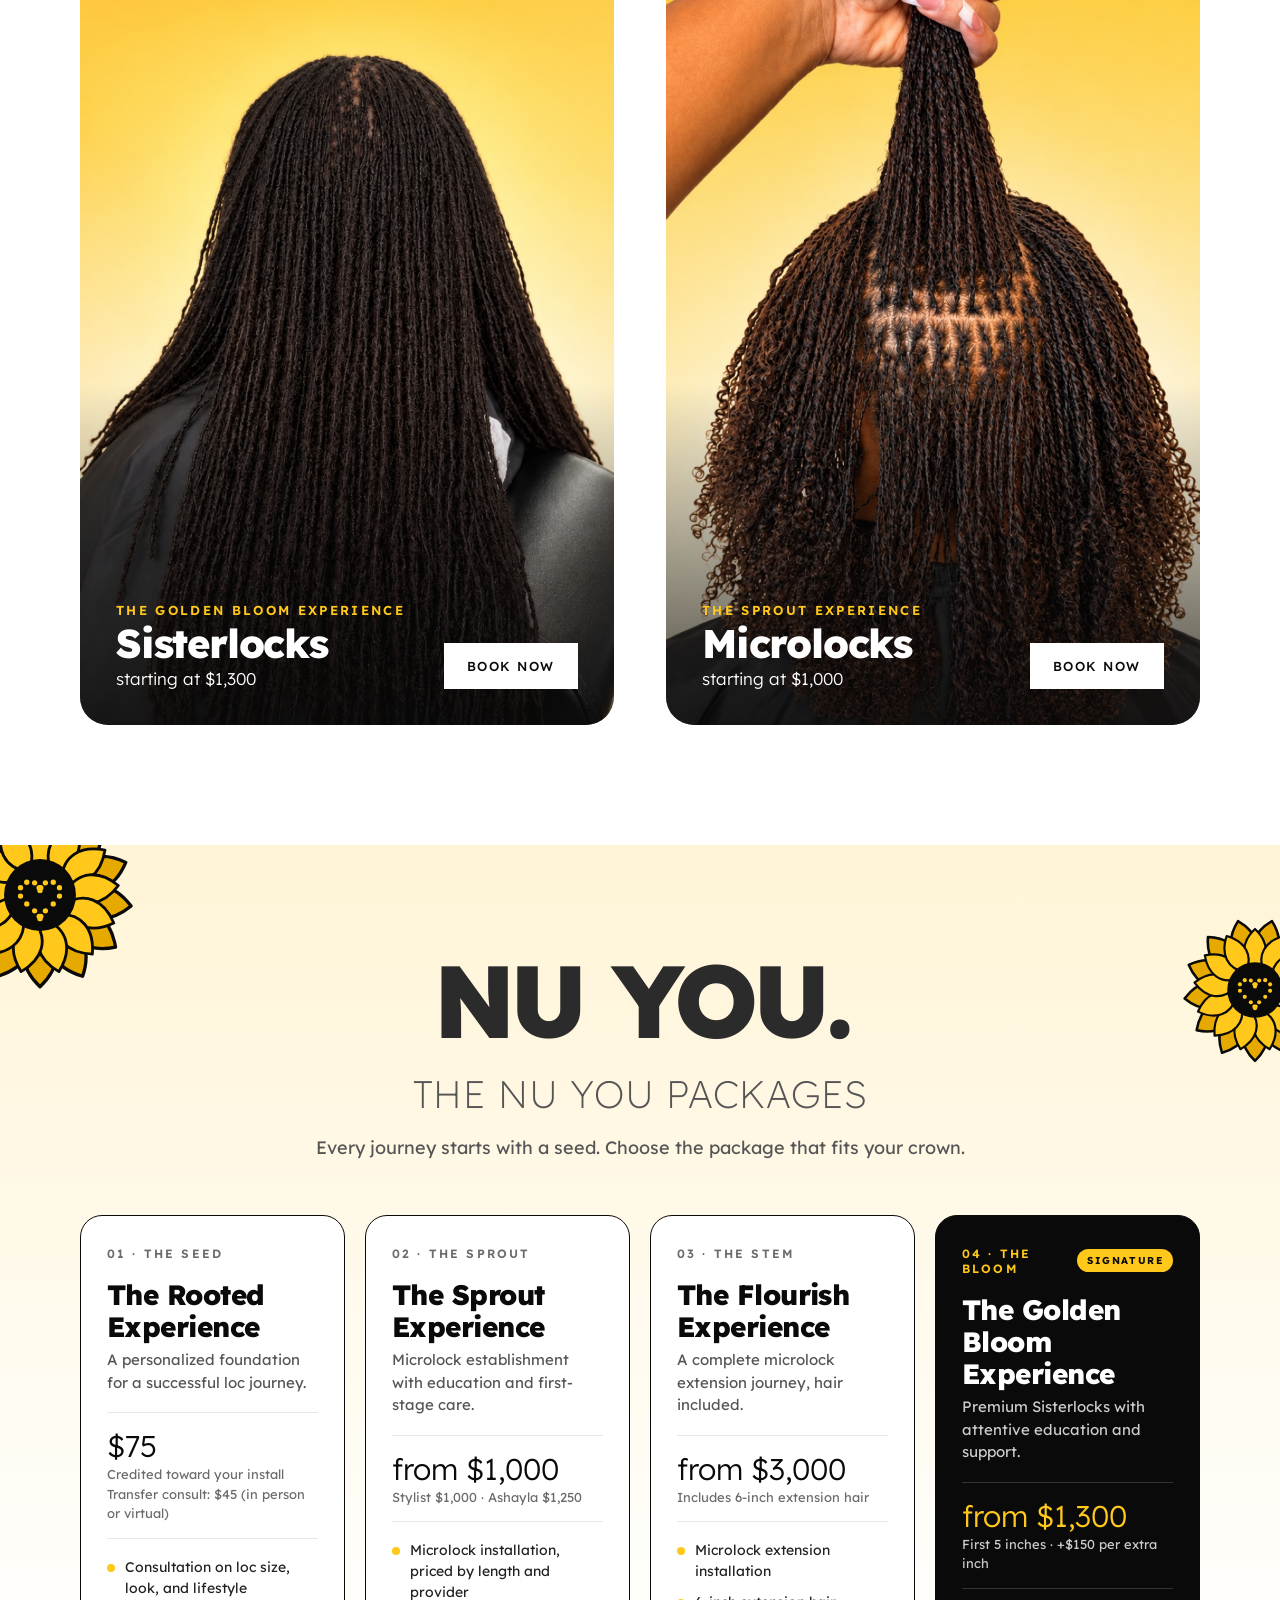
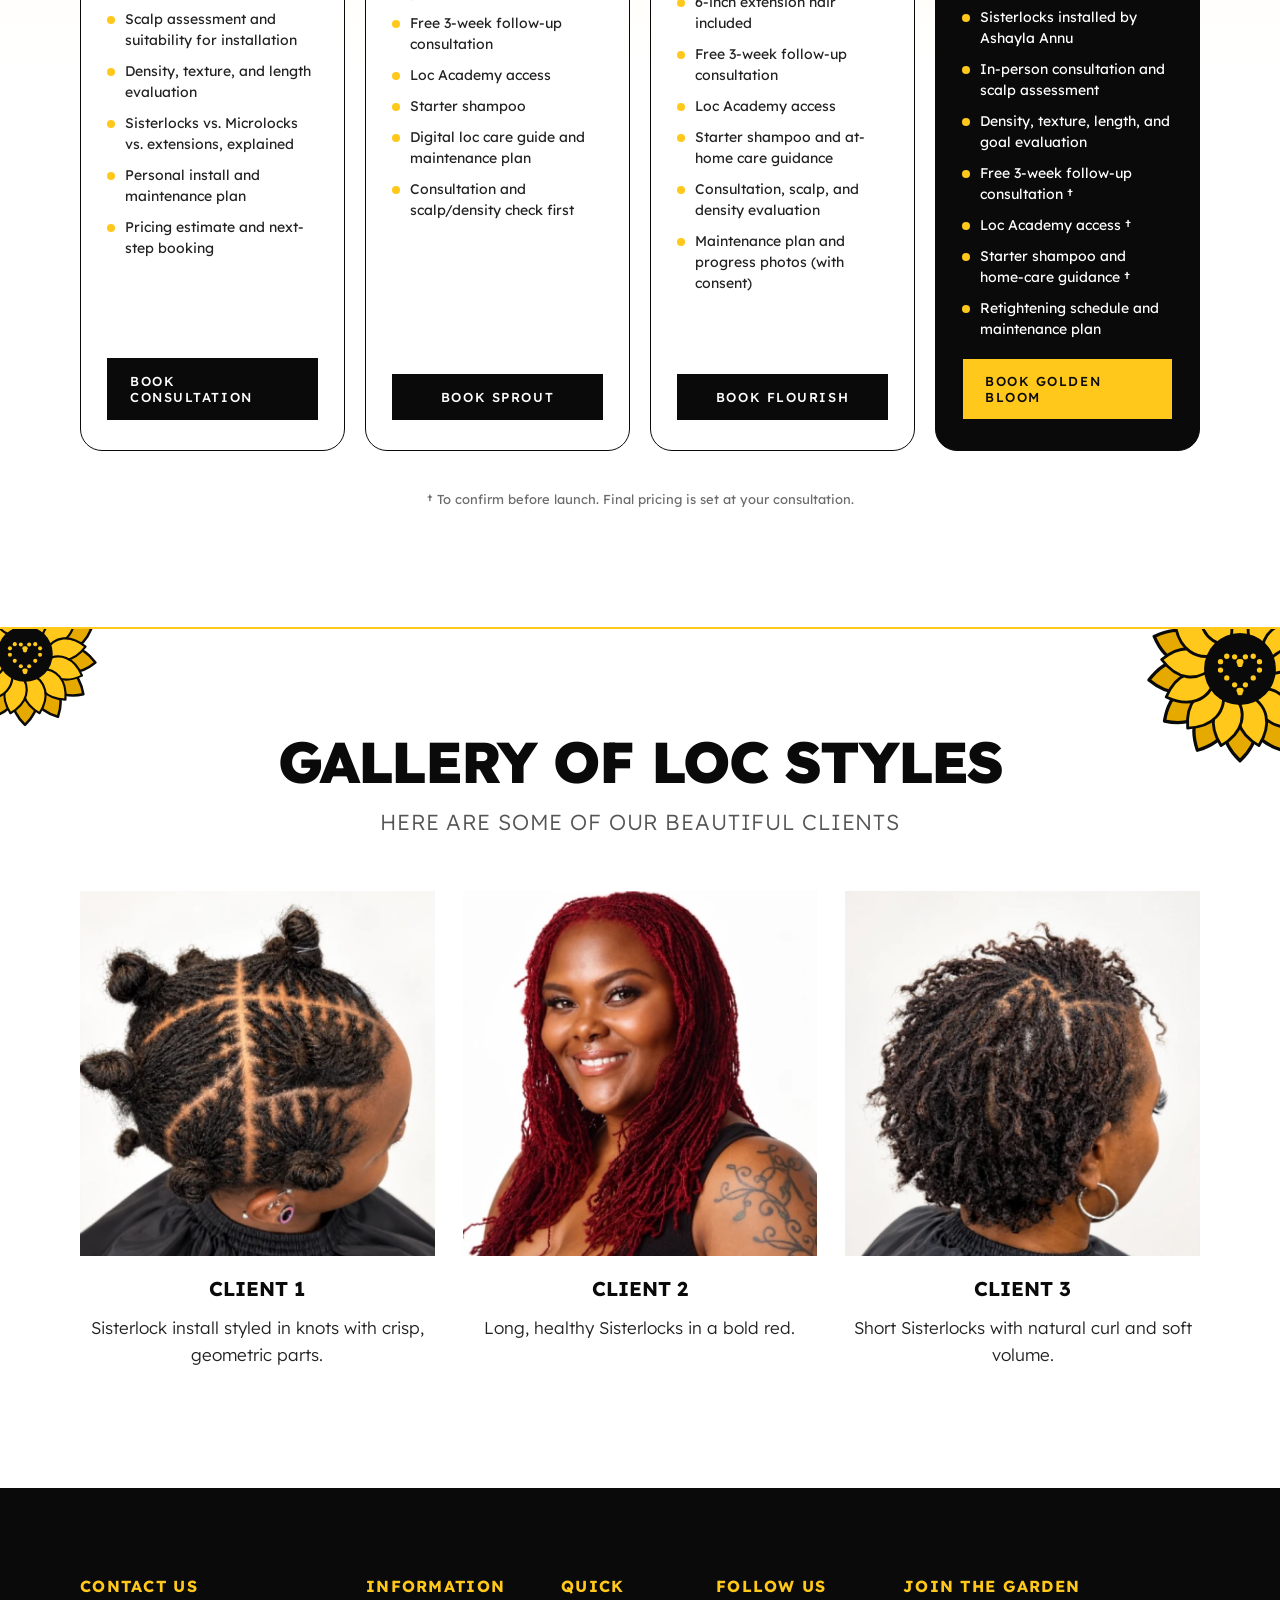
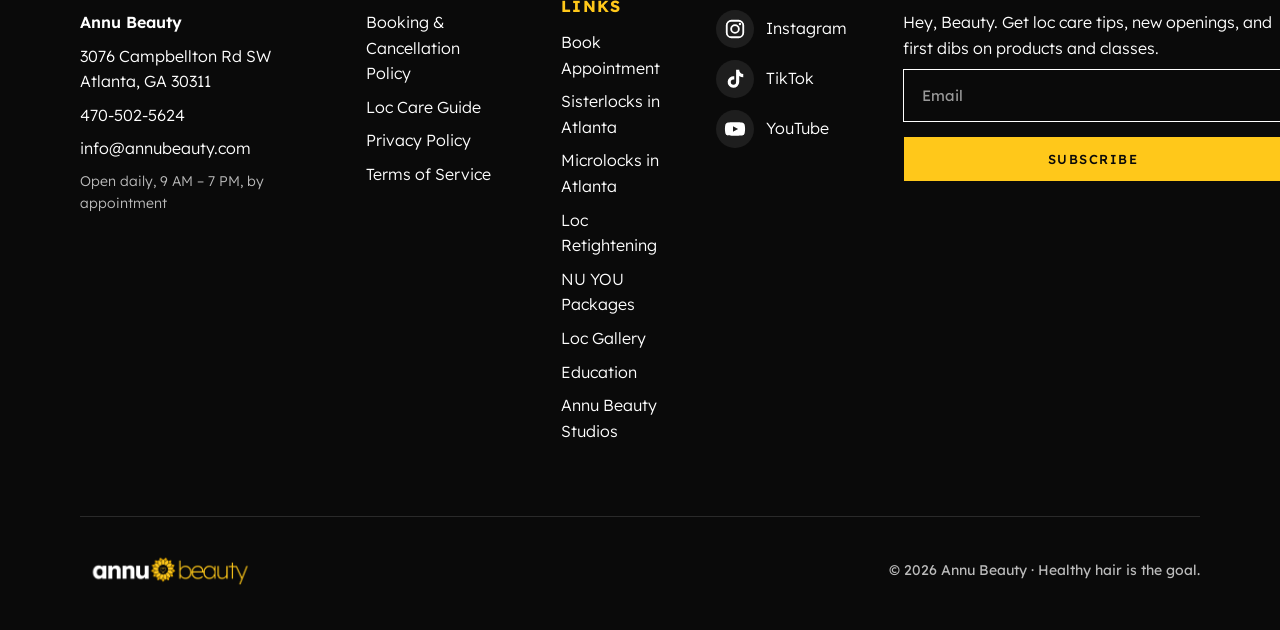
==== commit 03b59f52: "Add Microlocks Atlanta page New /microlocks-atlanta.html with price table, inclusions, steps, team, " ====
--- a/index.html
+++ b/index.html
@@ -342,6 +342,7 @@
         <h4>QUICK LINKS</h4>
         <a href="book.html">Book Appointment</a>
         <a href="sisterlocks-atlanta.html">Sisterlocks in Atlanta</a>
+        <a href="microlocks-atlanta.html">Microlocks in Atlanta</a>
         <a href="loc-retightening-atlanta.html">Loc Retightening</a>
         <a href="index.html#packages">NU YOU Packages</a>
         <a href="index.html#gallery">Loc Gallery</a>
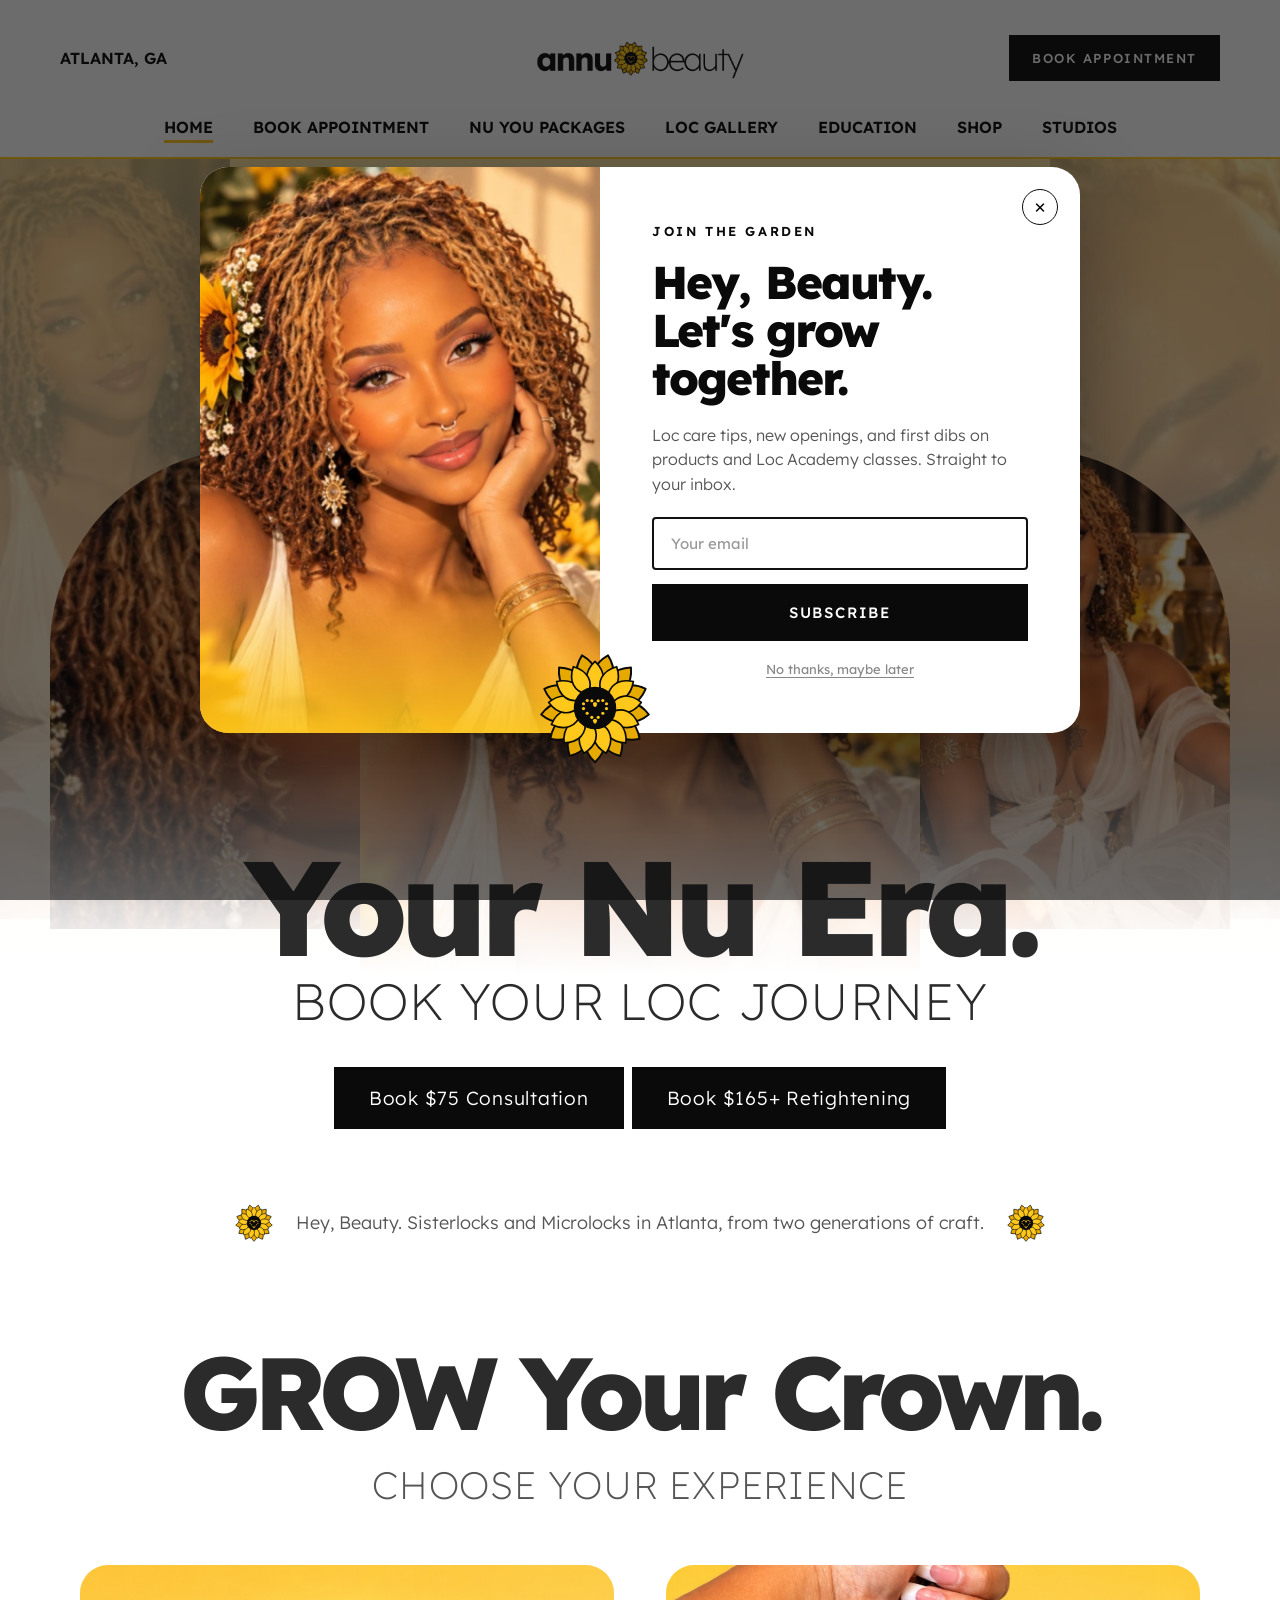
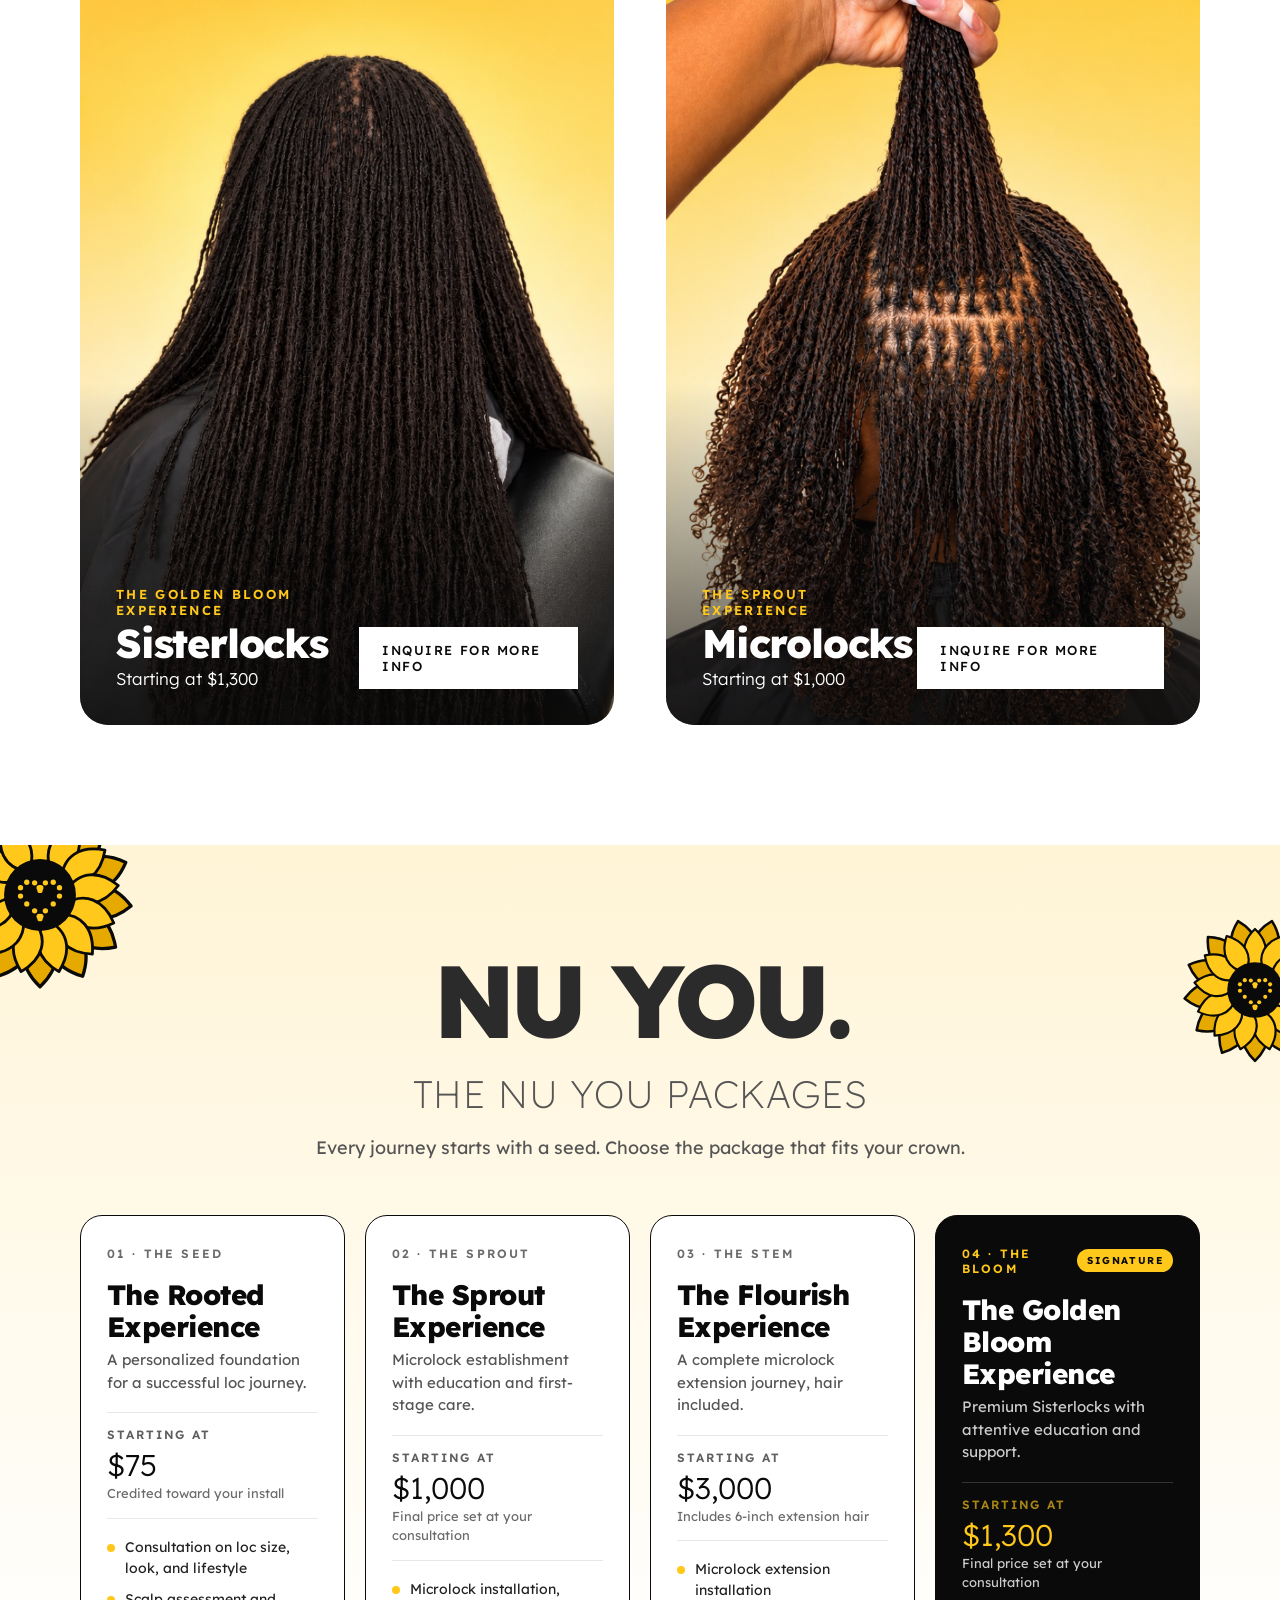
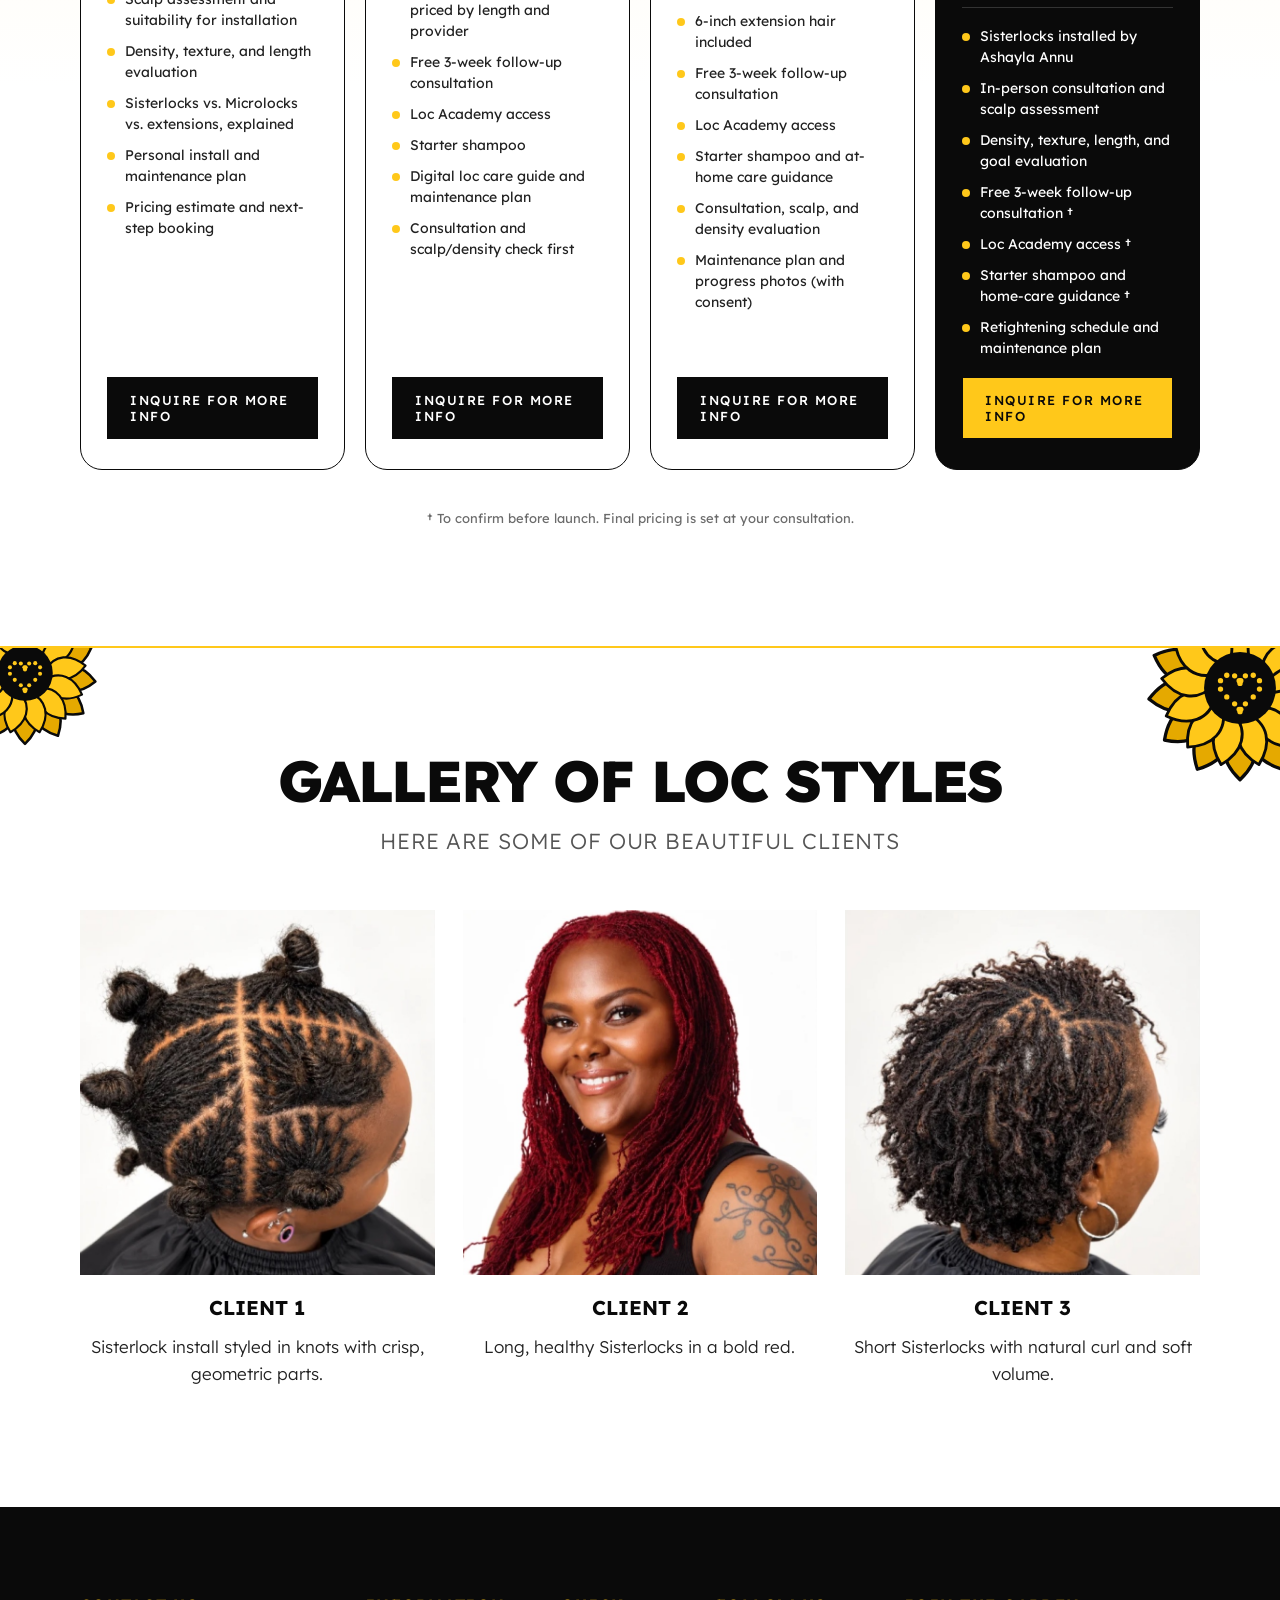
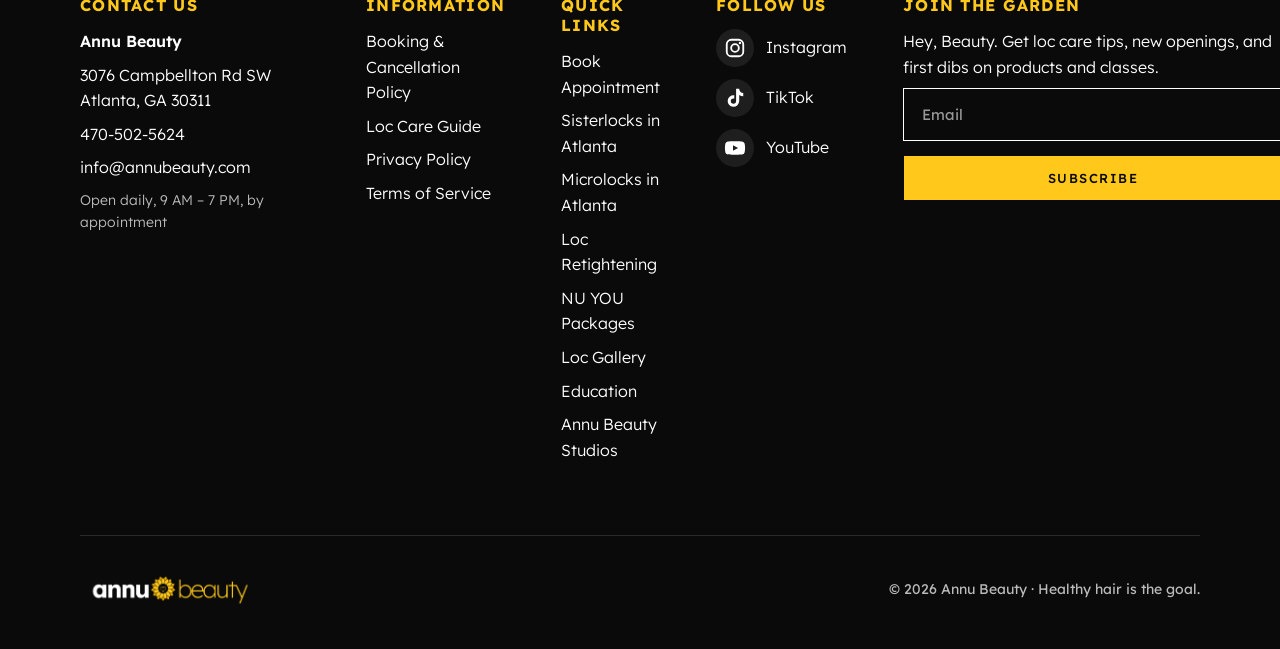
==== commit 5811befc: "Packages: Inquire for more info + Starting at prices" ====
--- a/index.html
+++ b/index.html
@@ -201,18 +201,18 @@
       <p class="sub">Choose your experience</p>
     </div>
     <div class="service-cards">
-      <a class="service-card reveal" data-book href="book.html">
+      <a class="service-card reveal" href="mailto:info@annubeauty.com?subject=Inquiry:%20The%20Golden%20Bloom%20Experience">
         <img src="images/card-sisterlocks.jpg" alt="Long mature Sisterlocks on a sunflower-yellow backdrop">
         <div class="info">
-          <div><div class="tag">THE GOLDEN BLOOM EXPERIENCE</div><h3>Sisterlocks</h3><div class="price">starting at $1,300</div></div>
-          <span class="btn btn-light btn-sm">Book now</span>
+          <div><div class="tag">THE GOLDEN BLOOM EXPERIENCE</div><h3>Sisterlocks</h3><div class="price">Starting at $1,300</div></div>
+          <span class="btn btn-light btn-sm">Inquire for more info</span>
         </div>
       </a>
-      <a class="service-card reveal" data-book href="book.html">
+      <a class="service-card reveal" href="mailto:info@annubeauty.com?subject=Inquiry:%20The%20Sprout%20Experience">
         <img src="images/card-microlocks.jpg" alt="Microlocks with neat grid parts lifted to show the scalp">
         <div class="info">
-          <div><div class="tag">THE SPROUT EXPERIENCE</div><h3>Microlocks</h3><div class="price">starting at $1,000</div></div>
-          <span class="btn btn-light btn-sm">Book now</span>
+          <div><div class="tag">THE SPROUT EXPERIENCE</div><h3>Microlocks</h3><div class="price">Starting at $1,000</div></div>
+          <span class="btn btn-light btn-sm">Inquire for more info</span>
         </div>
       </a>
     </div>
@@ -231,7 +231,7 @@
         <article class="package reveal">
           <span class="num">01 · THE SEED</span>
           <div><h3>The Rooted Experience</h3><p class="lead">A personalized foundation for a successful loc journey.</p></div>
-          <div class="price-box"><div class="price">$75</div><div class="price-note">Credited toward your install<br>Transfer consult: $45 (in person or virtual)</div></div>
+          <div class="price-box"><div class="price"><small>Starting at</small>$75</div><div class="price-note">Credited toward your install</div></div>
           <ul>
             <li>Consultation on loc size, look, and lifestyle</li>
             <li>Scalp assessment and suitability for installation</li>
@@ -240,12 +240,12 @@
             <li>Personal install and maintenance plan</li>
             <li>Pricing estimate and next-step booking</li>
           </ul>
-          <a class="btn btn-ink btn-sm btn-block" data-book href="book.html">Book consultation</a>
+          <a class="btn btn-ink btn-sm btn-block" href="mailto:info@annubeauty.com?subject=Inquiry:%20The%20Rooted%20Experience">Inquire for more info</a>
         </article>
         <article class="package reveal">
           <span class="num">02 · THE SPROUT</span>
           <div><h3>The Sprout Experience</h3><p class="lead">Microlock establishment with education and first-stage care.</p></div>
-          <div class="price-box"><div class="price">from $1,000</div><div class="price-note">Stylist $1,000 · Ashayla $1,250</div></div>
+          <div class="price-box"><div class="price"><small>Starting at</small>$1,000</div><div class="price-note">Final price set at your consultation</div></div>
           <ul>
             <li>Microlock installation, priced by length and provider</li>
             <li>Free 3-week follow-up consultation</li>
@@ -254,12 +254,12 @@
             <li>Digital loc care guide and maintenance plan</li>
             <li>Consultation and scalp/density check first</li>
           </ul>
-          <a class="btn btn-ink btn-sm btn-block" data-book href="book.html">Book Sprout</a>
+          <a class="btn btn-ink btn-sm btn-block" href="mailto:info@annubeauty.com?subject=Inquiry:%20The%20Sprout%20Experience">Inquire for more info</a>
         </article>
         <article class="package reveal">
           <span class="num">03 · THE STEM</span>
           <div><h3>The Flourish Experience</h3><p class="lead">A complete microlock extension journey, hair included.</p></div>
-          <div class="price-box"><div class="price">from $3,000</div><div class="price-note">Includes 6-inch extension hair</div></div>
+          <div class="price-box"><div class="price"><small>Starting at</small>$3,000</div><div class="price-note">Includes 6-inch extension hair</div></div>
           <ul>
             <li>Microlock extension installation</li>
             <li>6-inch extension hair included</li>
@@ -269,12 +269,12 @@
             <li>Consultation, scalp, and density evaluation</li>
             <li>Maintenance plan and progress photos (with consent)</li>
           </ul>
-          <a class="btn btn-ink btn-sm btn-block" data-book href="book.html">Book Flourish</a>
+          <a class="btn btn-ink btn-sm btn-block" href="mailto:info@annubeauty.com?subject=Inquiry:%20The%20Flourish%20Experience">Inquire for more info</a>
         </article>
         <article class="package signature reveal">
           <div class="row-between"><span class="num">04 · THE BLOOM</span><span class="badge">SIGNATURE</span></div>
           <div><h3>The Golden Bloom Experience</h3><p class="lead">Premium Sisterlocks with attentive education and support.</p></div>
-          <div class="price-box"><div class="price">from $1,300</div><div class="price-note">First 5 inches · +$150 per extra inch</div></div>
+          <div class="price-box"><div class="price"><small>Starting at</small>$1,300</div><div class="price-note">Final price set at your consultation</div></div>
           <ul>
             <li>Sisterlocks installed by Ashayla Annu</li>
             <li>In-person consultation and scalp assessment</li>
@@ -284,7 +284,7 @@
             <li>Starter shampoo and home-care guidance †</li>
             <li>Retightening schedule and maintenance plan</li>
           </ul>
-          <a class="btn btn-sun btn-sm btn-block" data-book href="book.html">Book Golden Bloom</a>
+          <a class="btn btn-sun btn-sm btn-block" href="mailto:info@annubeauty.com?subject=Inquiry:%20The%20Golden%20Bloom%20Experience">Inquire for more info</a>
         </article>
       </div>
       <p class="note">† To confirm before launch. Final pricing is set at your consultation.</p>
--- a/styles.css
+++ b/styles.css
@@ -120,6 +120,7 @@
 .package .lead { color: var(--muted); font-size: 15px; line-height: 1.5; margin-top: 6px; }
 .package .price-box { padding: 14px 0; border-top: 1px solid var(--line); border-bottom: 1px solid var(--line); }
 .package .price { font-size: 30px; font-weight: 300; }
+.package .price small { display: block; margin-bottom: 4px; font-size: 12px; font-weight: 600; letter-spacing: .16em; text-transform: uppercase; opacity: .65; }
 .package .price-note { font-size: 13px; color: #6B6B6B; line-height: 1.5; }
 .package ul { list-style: none; display: flex; flex-direction: column; gap: 10px; flex-grow: 1; }
 .package li { position: relative; padding-left: 18px; font-size: 14px; line-height: 1.5; color: #222; }
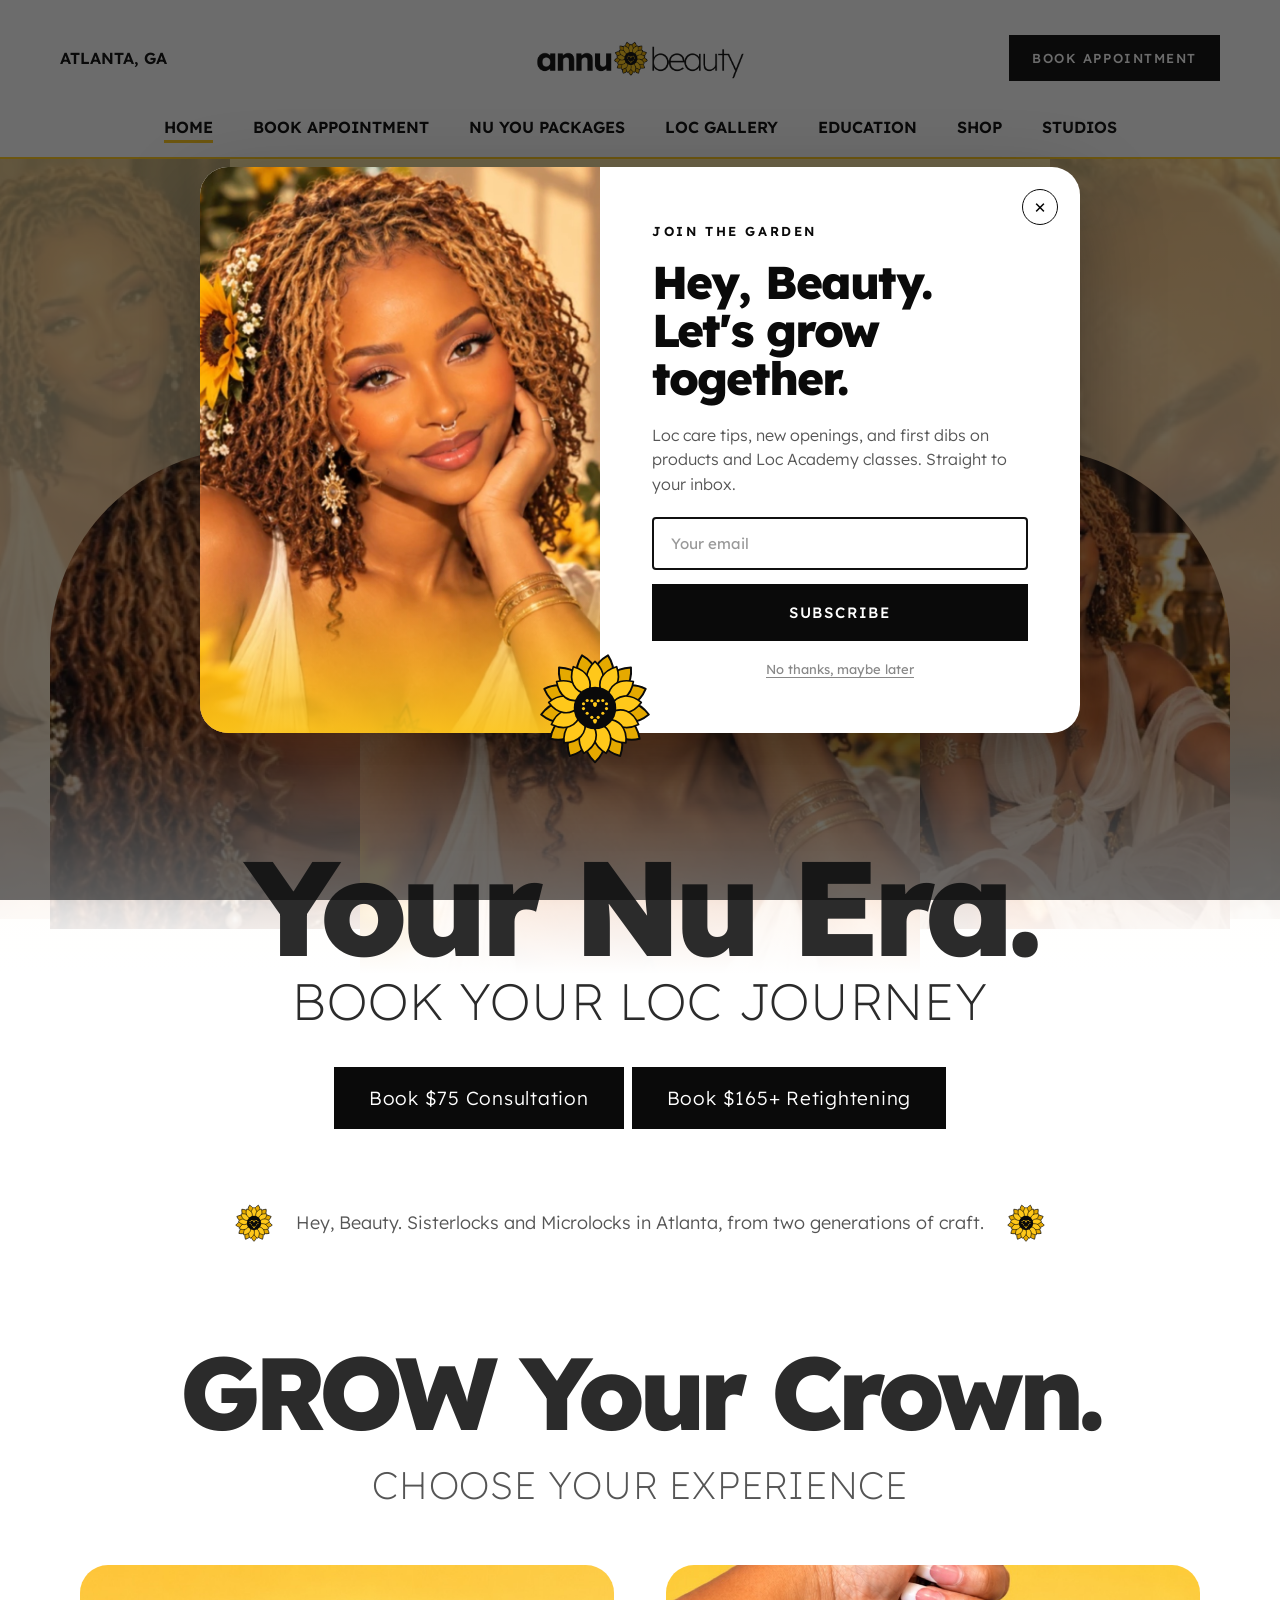
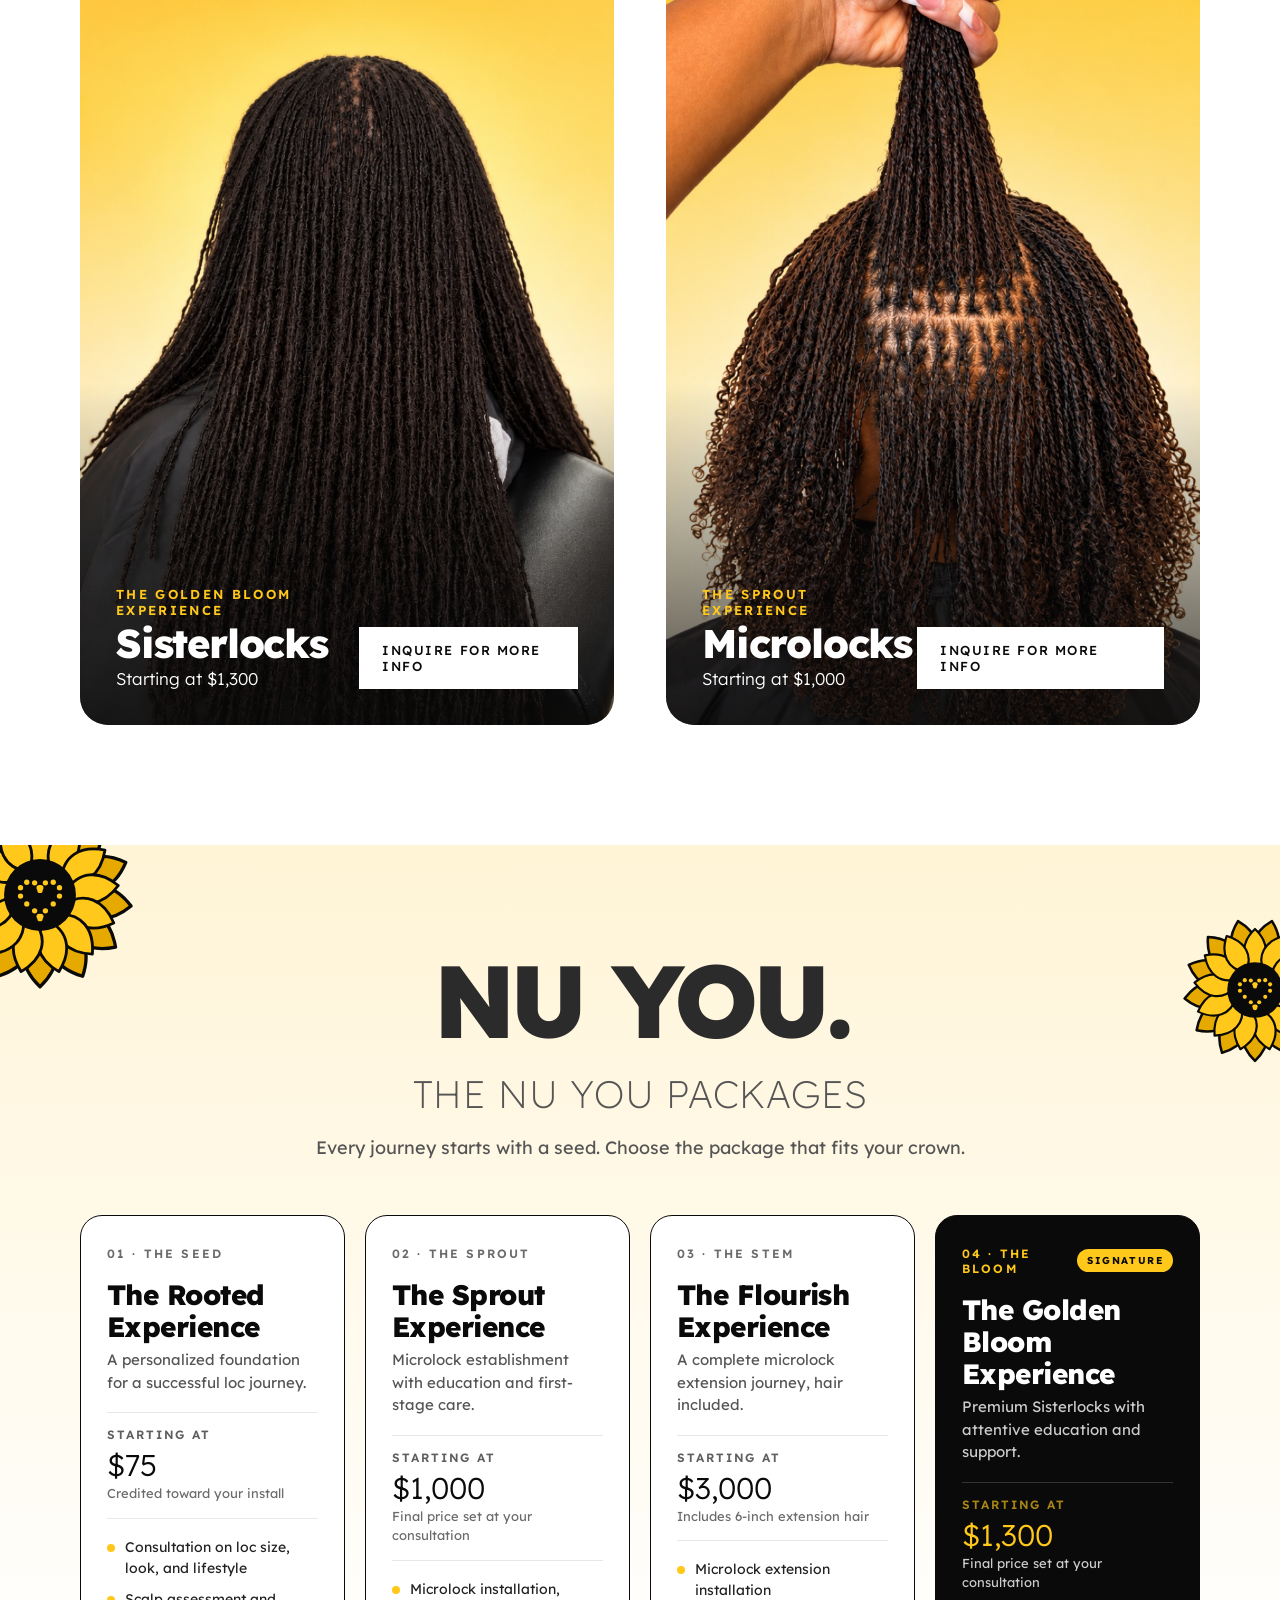
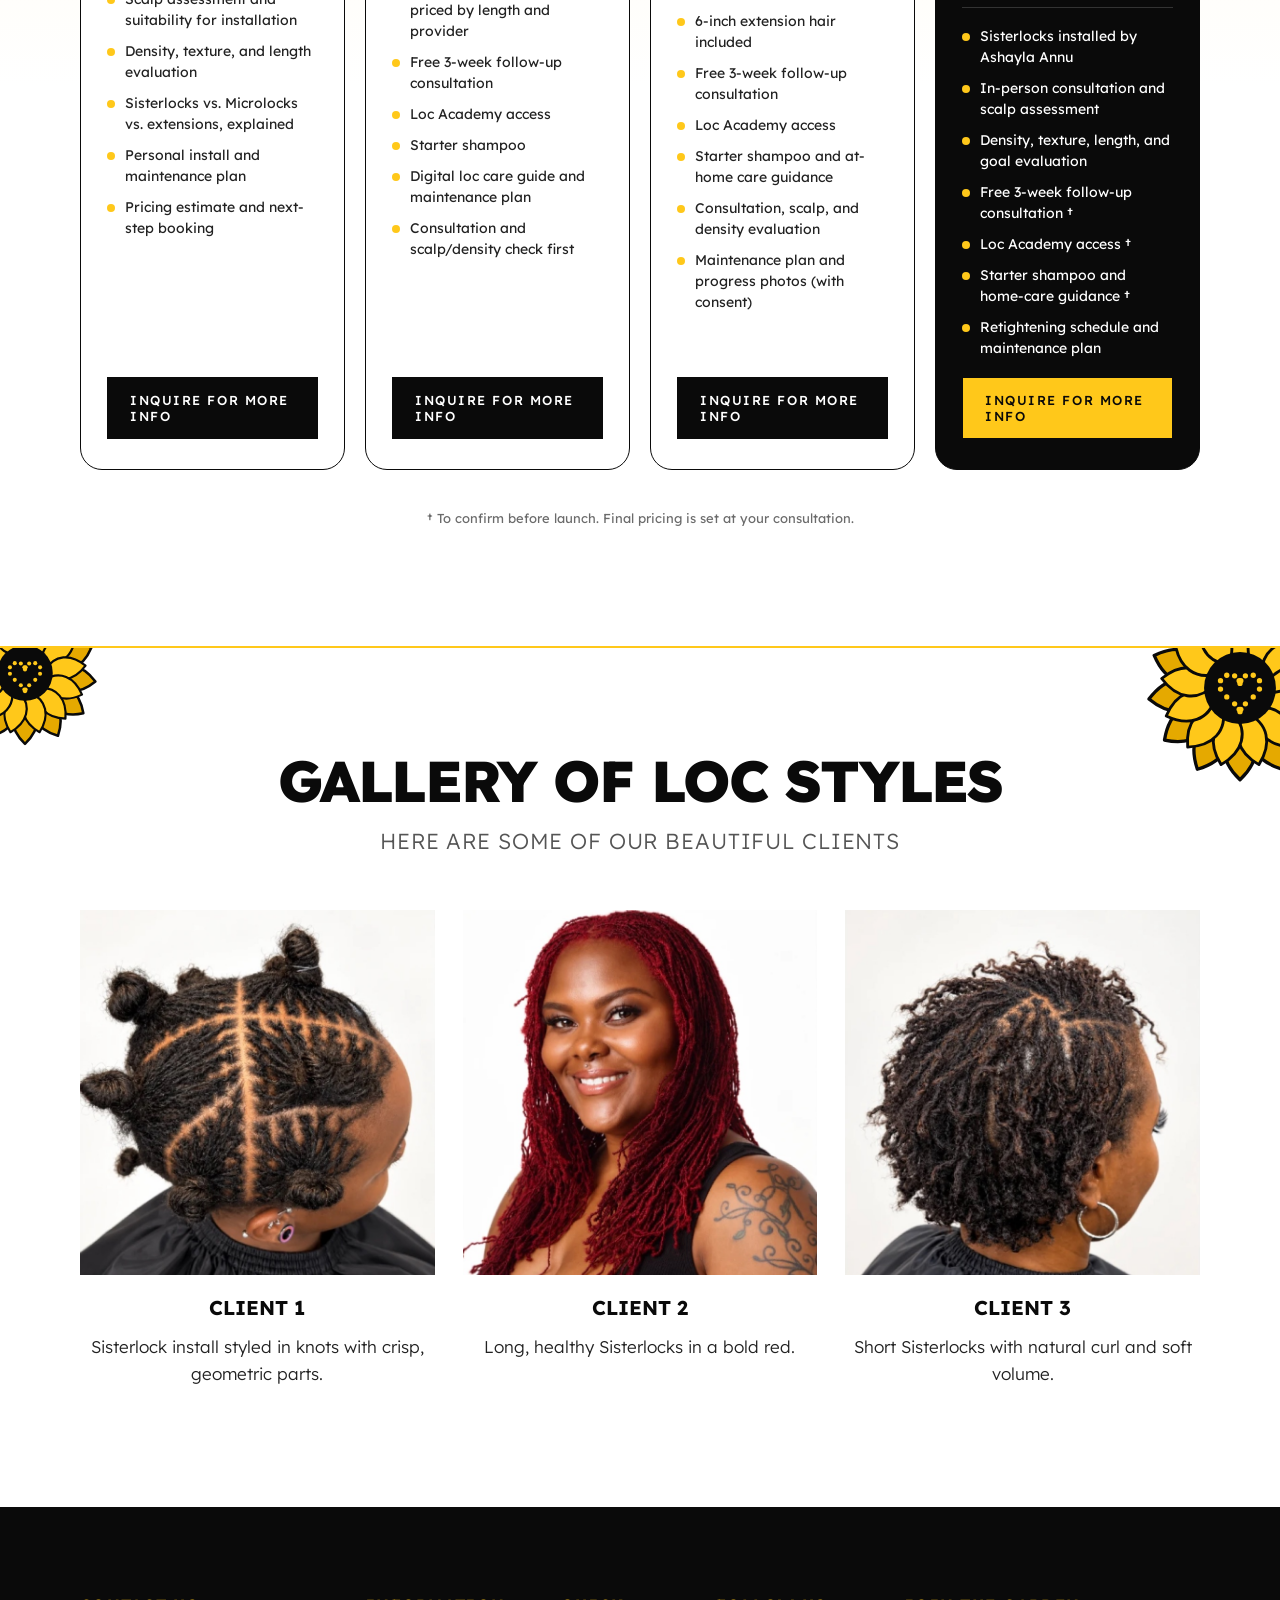
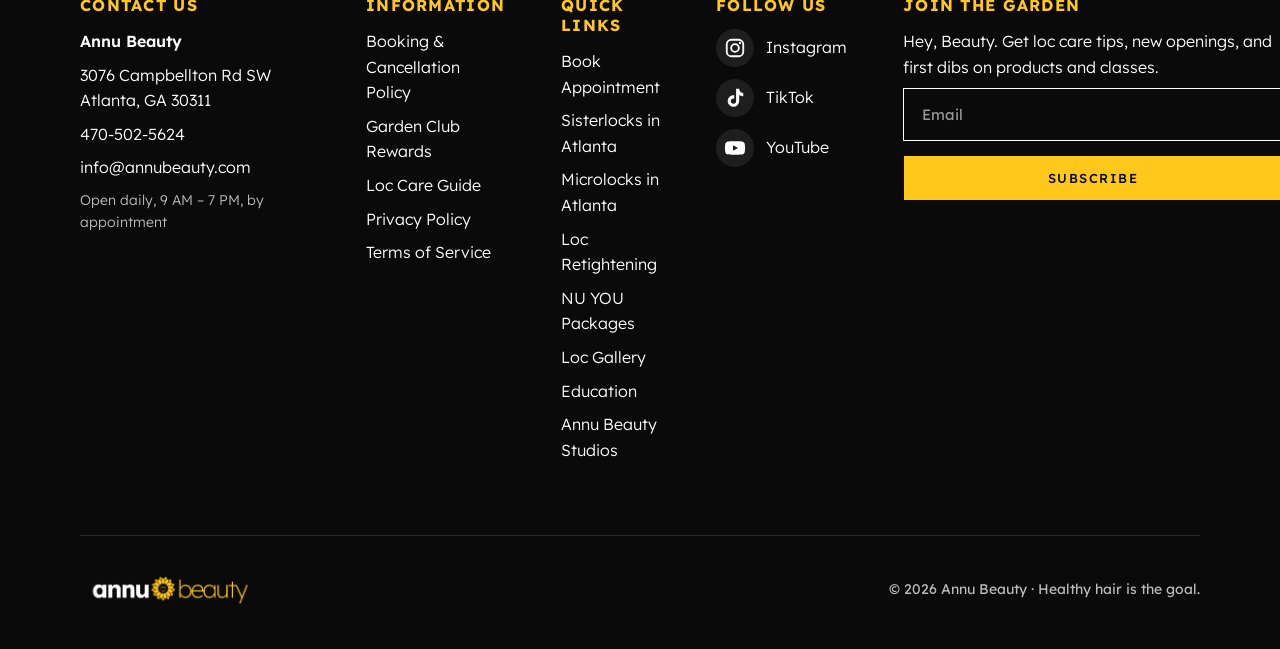
==== commit f9037e6c: "Book page: December deals, Garden Club loyalty program, new booking policies Co-Authored-By: Claude " ====
--- a/index.html
+++ b/index.html
@@ -334,6 +334,7 @@
       <div class="info-col">
         <h4>INFORMATION</h4>
         <a href="book.html#policies">Booking &amp; Cancellation Policy</a>
+        <a href="book.html#garden-club">Garden Club Rewards</a>
         <a href="academy.html">Loc Care Guide</a>
         <a href="#">Privacy Policy</a>
         <a href="#">Terms of Service</a>
--- a/styles.css
+++ b/styles.css
@@ -1,4 +1,4 @@
-/* Annu Beauty — sunflower brand. Colors and type from annu-beauty/context/brand.md */
+/* Annu Beauty — sunflower brand. Colors and type from context/annu-beauty/brand.md */
 :root {
   --sun: #FFC81A;
   --ink: #0A0A0A;
